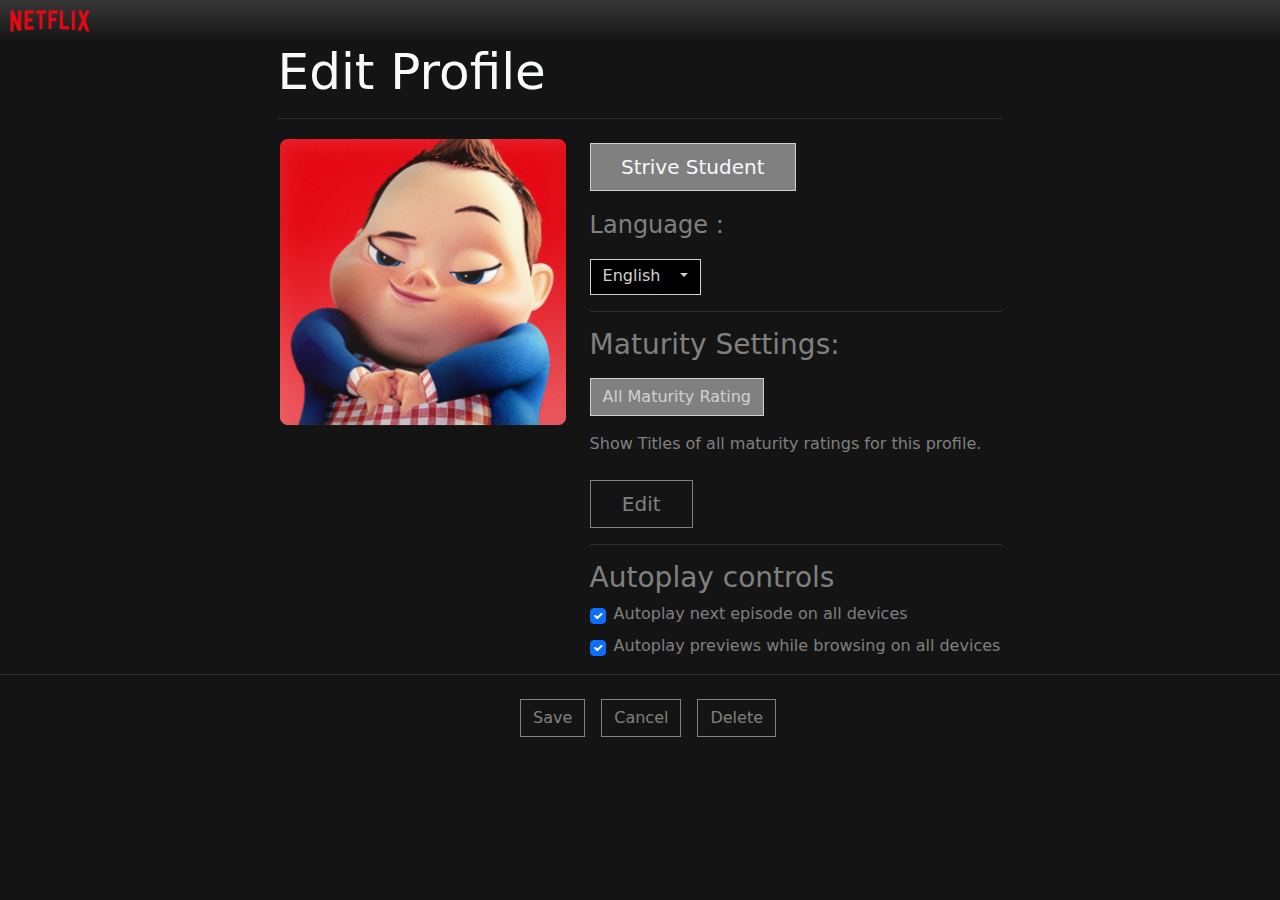
==== profile.html @ e1fff41f "first commit" ====
<!DOCTYPE html>
<html lang="en">
<head>
    <meta charset="UTF-8">
    <meta name="viewport" content="width=device-width, initial-scale=1.0">
    <link rel="stylesheet" href="https://cdn.jsdelivr.net/npm/bootstrap-icons@1.5.0/font/bootstrap-icons.css">
    <link rel="stylesheet" href="./scss/style.css">
    <title>Edit Profile</title>
</head>
<body class= 'bg-secondary' >
    <header>
        <nav class="bg-gradient bg-primary bg-secondary">      
            <a class="navbar-brand" href="#">
              <img src="./Netflix-assets/Netflix-assets/assets/netflix_logo.png" >
            </a>
        </nav>
      </header>
      <main>
        <div class='container d-flex justify-content-center text-sm-center text-md-start'>   
            <form>
            <h1 class="text-light text-md-start fs-8">Edit Profile</h1>
            <hr class="text-tertiary fs-1">
            <div class='row '>   
                <div class="col-sm-12 col-md-5 ">
                    <img src="./Netflix-assets/Netflix-assets/assets/avatar.png" class="img-fluid w-sm-100 w-md-75 w-lg-50">
                </div>
                <div class="col-sm-12 col-md-7 ">
                    <button type="button" class="btn btn-outline-primary rounded-0 mt-2 mb-3 bg-tertiary text-light btn-lg w-50">Strive Student</button>
                    <p class='text-tertiary fs-2'>Language : </p>
                    <button type="button" class="btn btn-outline-primary rounded-0 bg-black   mt-3 pt-1 d-flex align-items-center">English
                        <div class=" text-primary nav-item dropdown ">
                          <a class="nav-link dropdown-toggle ms-3" href="#" role="button" data-bs-toggle="dropdown" aria-expanded="false"> 
                          </a>
                      </div>
                    </button>
                    <hr class='text-tertiary fs-1'>
                    <h3 class="text-tertiary">Maturity Settings:</h3>
                    <button type="button" class="btn btn-outline-primary bg-tertiary mb-3 rounded-0 mt-2 ">All Maturity Rating</button>
                    <p class="text-tertiary">Show Titles of all maturity ratings for this profile.</p>
                    <button type="button" class="btn btn-outline-tertiary rounded-0 mt-2 text-tertiary btn-lg w-25  ">Edit</button>
                    <hr class='text-tertiary fs-1'>
                    <h3 class="text-tertiary "> Autoplay controls</h3>
                    <div>
                        <div class='d-flex align-items-center'>
                            <input class="form-check-input text-tertiary " type="checkbox" id="check1" name="option1" value="something" checked>
                            <label class="form-check-label text-tertiary ms-2" for="check1">Autoplay next episode on all devices</label>
                        </div>
                        <div class='d-flex align-items-center mt-2'>
                            <input class="form-check-input text-tertiary" type="checkbox" id="check2" name="option2" value="something" checked>
                            <label class="form-check-label text-tertiary  ms-2" for="check2">Autoplay previews while browsing  on all devices</label>
                        </div>
                    </div>
                </div>
            </div>
        </form>
        </div>
        <hr class="text-tertiary fs-1">
      </main>
      <footer class="mt-4">
        <div class="d-flex justify-content-center mb-5">
            <button type="button" class="btn btn-outline-tertiary rounded-0 ms-3">Save</button>
            <button type="button" class="btn btn-outline-tertiary rounded-0 ms-3">Cancel</button>
            <button type="button" class="btn btn-outline-tertiary rounded-0 ms-3">Delete</button>
        </div>
      </footer>
<script src="https://cdn.jsdelivr.net/npm/bootstrap@5.3.3/dist/js/bootstrap.bundle.min.js" integrity="sha384-YvpcrYf0tY3lHB60NNkmXc5s9fDVZLESaAA55NDzOxhy9GkcIdslK1eN7N6jIeHz" crossorigin="anonymous"></script>
</body>
</html>
---- scss/style.css ----
@charset "UTF-8";
nav .navbar-brand img {
  width: 100px;
}
nav div img {
  width: 25px;
}

footer {
  margin-top: 10%;
}

/*!
 * Bootstrap  v5.3.3 (https://getbootstrap.com/)
 * Copyright 2011-2024 The Bootstrap Authors
 * Licensed under MIT (https://github.com/twbs/bootstrap/blob/main/LICENSE)
 */
:root,
[data-bs-theme=light] {
  --bs-blue: #0d6efd;
  --bs-indigo: #6610f2;
  --bs-purple: #6f42c1;
  --bs-pink: #d63384;
  --bs-red: #dc3545;
  --bs-orange: #fd7e14;
  --bs-yellow: #ffc107;
  --bs-green: #198754;
  --bs-teal: #20c997;
  --bs-cyan: #0dcaf0;
  --bs-black: #000;
  --bs-white: #fff;
  --bs-gray: #6c757d;
  --bs-gray-dark: #343a40;
  --bs-gray-100: #f8f9fa;
  --bs-gray-200: #e9ecef;
  --bs-gray-300: #dee2e6;
  --bs-gray-400: #ced4da;
  --bs-gray-500: #adb5bd;
  --bs-gray-600: #6c757d;
  --bs-gray-700: #495057;
  --bs-gray-800: #343a40;
  --bs-gray-900: #212529;
  --bs-primary: #D0D0D0;
  --bs-secondary: #141414;
  --bs-success: #198754;
  --bs-info: #D90914;
  --bs-warning: #ffc107;
  --bs-danger: #dc3545;
  --bs-light: #f8f9fa;
  --bs-dark: #212529;
  --bs-tertiary: #808080;
  --bs-primary-rgb: 208, 208, 208;
  --bs-secondary-rgb: 20, 20, 20;
  --bs-success-rgb: 25, 135, 84;
  --bs-info-rgb: 217, 9, 20;
  --bs-warning-rgb: 255, 193, 7;
  --bs-danger-rgb: 220, 53, 69;
  --bs-light-rgb: 248, 249, 250;
  --bs-dark-rgb: 33, 37, 41;
  --bs-tertiary-rgb: 128, 128, 128;
  --bs-primary-text-emphasis: #052c65;
  --bs-secondary-text-emphasis: #2b2f32;
  --bs-success-text-emphasis: #0a3622;
  --bs-info-text-emphasis: #055160;
  --bs-warning-text-emphasis: #664d03;
  --bs-danger-text-emphasis: #58151c;
  --bs-light-text-emphasis: #495057;
  --bs-dark-text-emphasis: #495057;
  --bs-primary-bg-subtle: #cfe2ff;
  --bs-secondary-bg-subtle: #e2e3e5;
  --bs-success-bg-subtle: #d1e7dd;
  --bs-info-bg-subtle: #cff4fc;
  --bs-warning-bg-subtle: #fff3cd;
  --bs-danger-bg-subtle: #f8d7da;
  --bs-light-bg-subtle: #fcfcfd;
  --bs-dark-bg-subtle: #ced4da;
  --bs-primary-border-subtle: #9ec5fe;
  --bs-secondary-border-subtle: #c4c8cb;
  --bs-success-border-subtle: #a3cfbb;
  --bs-info-border-subtle: #9eeaf9;
  --bs-warning-border-subtle: #ffe69c;
  --bs-danger-border-subtle: #f1aeb5;
  --bs-light-border-subtle: #e9ecef;
  --bs-dark-border-subtle: #adb5bd;
  --bs-white-rgb: 255, 255, 255;
  --bs-black-rgb: 0, 0, 0;
  --bs-font-sans-serif: system-ui, -apple-system, "Segoe UI", Roboto, "Helvetica Neue", "Noto Sans", "Liberation Sans", Arial, sans-serif, "Apple Color Emoji", "Segoe UI Emoji", "Segoe UI Symbol", "Noto Color Emoji";
  --bs-font-monospace: SFMono-Regular, Menlo, Monaco, Consolas, "Liberation Mono", "Courier New", monospace;
  --bs-gradient: linear-gradient(180deg, rgba(255, 255, 255, 0.15), rgba(255, 255, 255, 0));
  --bs-body-font-family: var(--bs-font-sans-serif);
  --bs-body-font-size: 1rem;
  --bs-body-font-weight: 400;
  --bs-body-line-height: 1.5;
  --bs-body-color: #212529;
  --bs-body-color-rgb: 33, 37, 41;
  --bs-body-bg: #fff;
  --bs-body-bg-rgb: 255, 255, 255;
  --bs-emphasis-color: #000;
  --bs-emphasis-color-rgb: 0, 0, 0;
  --bs-secondary-color: rgba(33, 37, 41, 0.75);
  --bs-secondary-color-rgb: 33, 37, 41;
  --bs-secondary-bg: #e9ecef;
  --bs-secondary-bg-rgb: 233, 236, 239;
  --bs-tertiary-color: rgba(33, 37, 41, 0.5);
  --bs-tertiary-color-rgb: 33, 37, 41;
  --bs-tertiary-bg: #f8f9fa;
  --bs-tertiary-bg-rgb: 248, 249, 250;
  --bs-heading-color: inherit;
  --bs-link-color: #0d6efd;
  --bs-link-color-rgb: 13, 110, 253;
  --bs-link-decoration: underline;
  --bs-link-hover-color: #0a58ca;
  --bs-link-hover-color-rgb: 10, 88, 202;
  --bs-code-color: #d63384;
  --bs-highlight-color: #212529;
  --bs-highlight-bg: #fff3cd;
  --bs-border-width: 1px;
  --bs-border-style: solid;
  --bs-border-color: #dee2e6;
  --bs-border-color-translucent: rgba(0, 0, 0, 0.175);
  --bs-border-radius: 0.375rem;
  --bs-border-radius-sm: 0.25rem;
  --bs-border-radius-lg: 0.5rem;
  --bs-border-radius-xl: 1rem;
  --bs-border-radius-xxl: 2rem;
  --bs-border-radius-2xl: var(--bs-border-radius-xxl);
  --bs-border-radius-pill: 50rem;
  --bs-box-shadow: 0 0.5rem 1rem rgba(0, 0, 0, 0.15);
  --bs-box-shadow-sm: 0 0.125rem 0.25rem rgba(0, 0, 0, 0.075);
  --bs-box-shadow-lg: 0 1rem 3rem rgba(0, 0, 0, 0.175);
  --bs-box-shadow-inset: inset 0 1px 2px rgba(0, 0, 0, 0.075);
  --bs-focus-ring-width: 0.25rem;
  --bs-focus-ring-opacity: 0.25;
  --bs-focus-ring-color: rgba(13, 110, 253, 0.25);
  --bs-form-valid-color: #198754;
  --bs-form-valid-border-color: #198754;
  --bs-form-invalid-color: #dc3545;
  --bs-form-invalid-border-color: #dc3545;
}

[data-bs-theme=dark] {
  color-scheme: dark;
  --bs-body-color: #dee2e6;
  --bs-body-color-rgb: 222, 226, 230;
  --bs-body-bg: #212529;
  --bs-body-bg-rgb: 33, 37, 41;
  --bs-emphasis-color: #fff;
  --bs-emphasis-color-rgb: 255, 255, 255;
  --bs-secondary-color: rgba(222, 226, 230, 0.75);
  --bs-secondary-color-rgb: 222, 226, 230;
  --bs-secondary-bg: #343a40;
  --bs-secondary-bg-rgb: 52, 58, 64;
  --bs-tertiary-color: rgba(222, 226, 230, 0.5);
  --bs-tertiary-color-rgb: 222, 226, 230;
  --bs-tertiary-bg: #2b3035;
  --bs-tertiary-bg-rgb: 43, 48, 53;
  --bs-primary-text-emphasis: #6ea8fe;
  --bs-secondary-text-emphasis: #a7acb1;
  --bs-success-text-emphasis: #75b798;
  --bs-info-text-emphasis: #6edff6;
  --bs-warning-text-emphasis: #ffda6a;
  --bs-danger-text-emphasis: #ea868f;
  --bs-light-text-emphasis: #f8f9fa;
  --bs-dark-text-emphasis: #dee2e6;
  --bs-primary-bg-subtle: #031633;
  --bs-secondary-bg-subtle: #161719;
  --bs-success-bg-subtle: #051b11;
  --bs-info-bg-subtle: #032830;
  --bs-warning-bg-subtle: #332701;
  --bs-danger-bg-subtle: #2c0b0e;
  --bs-light-bg-subtle: #343a40;
  --bs-dark-bg-subtle: #1a1d20;
  --bs-primary-border-subtle: #084298;
  --bs-secondary-border-subtle: #41464b;
  --bs-success-border-subtle: #0f5132;
  --bs-info-border-subtle: #087990;
  --bs-warning-border-subtle: #997404;
  --bs-danger-border-subtle: #842029;
  --bs-light-border-subtle: #495057;
  --bs-dark-border-subtle: #343a40;
  --bs-heading-color: inherit;
  --bs-link-color: #6ea8fe;
  --bs-link-hover-color: #8bb9fe;
  --bs-link-color-rgb: 110, 168, 254;
  --bs-link-hover-color-rgb: 139, 185, 254;
  --bs-code-color: #e685b5;
  --bs-highlight-color: #dee2e6;
  --bs-highlight-bg: #664d03;
  --bs-border-color: #495057;
  --bs-border-color-translucent: rgba(255, 255, 255, 0.15);
  --bs-form-valid-color: #75b798;
  --bs-form-valid-border-color: #75b798;
  --bs-form-invalid-color: #ea868f;
  --bs-form-invalid-border-color: #ea868f;
}

*,
*::before,
*::after {
  box-sizing: border-box;
}

@media (prefers-reduced-motion: no-preference) {
  :root {
    scroll-behavior: smooth;
  }
}

body {
  margin: 0;
  font-family: var(--bs-body-font-family);
  font-size: var(--bs-body-font-size);
  font-weight: var(--bs-body-font-weight);
  line-height: var(--bs-body-line-height);
  color: var(--bs-body-color);
  text-align: var(--bs-body-text-align);
  background-color: var(--bs-body-bg);
  -webkit-text-size-adjust: 100%;
  -webkit-tap-highlight-color: rgba(0, 0, 0, 0);
}

hr {
  margin: 1rem 0;
  color: inherit;
  border: 0;
  border-top: var(--bs-border-width) solid;
  opacity: 0.25;
}

h6, .h6, h5, .h5, h4, .h4, h3, .h3, h2, .h2, h1, .h1 {
  margin-top: 0;
  margin-bottom: 0.5rem;
  font-weight: 500;
  line-height: 1.2;
  color: var(--bs-heading-color);
}

h1, .h1 {
  font-size: calc(1.375rem + 1.5vw);
}
@media (min-width: 1200px) {
  h1, .h1 {
    font-size: 2.5rem;
  }
}

h2, .h2 {
  font-size: calc(1.325rem + 0.9vw);
}
@media (min-width: 1200px) {
  h2, .h2 {
    font-size: 2rem;
  }
}

h3, .h3 {
  font-size: calc(1.3rem + 0.6vw);
}
@media (min-width: 1200px) {
  h3, .h3 {
    font-size: 1.75rem;
  }
}

h4, .h4 {
  font-size: calc(1.275rem + 0.3vw);
}
@media (min-width: 1200px) {
  h4, .h4 {
    font-size: 1.5rem;
  }
}

h5, .h5 {
  font-size: 1.25rem;
}

h6, .h6 {
  font-size: 1rem;
}

p {
  margin-top: 0;
  margin-bottom: 1rem;
}

abbr[title] {
  -webkit-text-decoration: underline dotted;
          text-decoration: underline dotted;
  cursor: help;
  -webkit-text-decoration-skip-ink: none;
          text-decoration-skip-ink: none;
}

address {
  margin-bottom: 1rem;
  font-style: normal;
  line-height: inherit;
}

ol,
ul {
  padding-left: 2rem;
}

ol,
ul,
dl {
  margin-top: 0;
  margin-bottom: 1rem;
}

ol ol,
ul ul,
ol ul,
ul ol {
  margin-bottom: 0;
}

dt {
  font-weight: 700;
}

dd {
  margin-bottom: 0.5rem;
  margin-left: 0;
}

blockquote {
  margin: 0 0 1rem;
}

b,
strong {
  font-weight: bolder;
}

small, .small {
  font-size: 0.875em;
}

mark, .mark {
  padding: 0.1875em;
  color: var(--bs-highlight-color);
  background-color: var(--bs-highlight-bg);
}

sub,
sup {
  position: relative;
  font-size: 0.75em;
  line-height: 0;
  vertical-align: baseline;
}

sub {
  bottom: -0.25em;
}

sup {
  top: -0.5em;
}

a {
  color: rgba(var(--bs-link-color-rgb), var(--bs-link-opacity, 1));
  text-decoration: underline;
}
a:hover {
  --bs-link-color-rgb: var(--bs-link-hover-color-rgb);
}

a:not([href]):not([class]), a:not([href]):not([class]):hover {
  color: inherit;
  text-decoration: none;
}

pre,
code,
kbd,
samp {
  font-family: var(--bs-font-monospace);
  font-size: 1em;
}

pre {
  display: block;
  margin-top: 0;
  margin-bottom: 1rem;
  overflow: auto;
  font-size: 0.875em;
}
pre code {
  font-size: inherit;
  color: inherit;
  word-break: normal;
}

code {
  font-size: 0.875em;
  color: var(--bs-code-color);
  word-wrap: break-word;
}
a > code {
  color: inherit;
}

kbd {
  padding: 0.1875rem 0.375rem;
  font-size: 0.875em;
  color: var(--bs-body-bg);
  background-color: var(--bs-body-color);
  border-radius: 0.25rem;
}
kbd kbd {
  padding: 0;
  font-size: 1em;
}

figure {
  margin: 0 0 1rem;
}

img,
svg {
  vertical-align: middle;
}

table {
  caption-side: bottom;
  border-collapse: collapse;
}

caption {
  padding-top: 0.5rem;
  padding-bottom: 0.5rem;
  color: var(--bs-secondary-color);
  text-align: left;
}

th {
  text-align: inherit;
  text-align: -webkit-match-parent;
}

thead,
tbody,
tfoot,
tr,
td,
th {
  border-color: inherit;
  border-style: solid;
  border-width: 0;
}

label {
  display: inline-block;
}

button {
  border-radius: 0;
}

button:focus:not(:focus-visible) {
  outline: 0;
}

input,
button,
select,
optgroup,
textarea {
  margin: 0;
  font-family: inherit;
  font-size: inherit;
  line-height: inherit;
}

button,
select {
  text-transform: none;
}

[role=button] {
  cursor: pointer;
}

select {
  word-wrap: normal;
}
select:disabled {
  opacity: 1;
}

[list]:not([type=date]):not([type=datetime-local]):not([type=month]):not([type=week]):not([type=time])::-webkit-calendar-picker-indicator {
  display: none !important;
}

button,
[type=button],
[type=reset],
[type=submit] {
  -webkit-appearance: button;
}
button:not(:disabled),
[type=button]:not(:disabled),
[type=reset]:not(:disabled),
[type=submit]:not(:disabled) {
  cursor: pointer;
}

::-moz-focus-inner {
  padding: 0;
  border-style: none;
}

textarea {
  resize: vertical;
}

fieldset {
  min-width: 0;
  padding: 0;
  margin: 0;
  border: 0;
}

legend {
  float: left;
  width: 100%;
  padding: 0;
  margin-bottom: 0.5rem;
  font-size: calc(1.275rem + 0.3vw);
  line-height: inherit;
}
@media (min-width: 1200px) {
  legend {
    font-size: 1.5rem;
  }
}
legend + * {
  clear: left;
}

::-webkit-datetime-edit-fields-wrapper,
::-webkit-datetime-edit-text,
::-webkit-datetime-edit-minute,
::-webkit-datetime-edit-hour-field,
::-webkit-datetime-edit-day-field,
::-webkit-datetime-edit-month-field,
::-webkit-datetime-edit-year-field {
  padding: 0;
}

::-webkit-inner-spin-button {
  height: auto;
}

[type=search] {
  -webkit-appearance: textfield;
  outline-offset: -2px;
}

/* rtl:raw:
[type="tel"],
[type="url"],
[type="email"],
[type="number"] {
  direction: ltr;
}
*/
::-webkit-search-decoration {
  -webkit-appearance: none;
}

::-webkit-color-swatch-wrapper {
  padding: 0;
}

::file-selector-button {
  font: inherit;
  -webkit-appearance: button;
}

output {
  display: inline-block;
}

iframe {
  border: 0;
}

summary {
  display: list-item;
  cursor: pointer;
}

progress {
  vertical-align: baseline;
}

[hidden] {
  display: none !important;
}

.lead {
  font-size: 1.25rem;
  font-weight: 300;
}

.display-1 {
  font-size: calc(1.625rem + 4.5vw);
  font-weight: 300;
  line-height: 1.2;
}
@media (min-width: 1200px) {
  .display-1 {
    font-size: 5rem;
  }
}

.display-2 {
  font-size: calc(1.575rem + 3.9vw);
  font-weight: 300;
  line-height: 1.2;
}
@media (min-width: 1200px) {
  .display-2 {
    font-size: 4.5rem;
  }
}

.display-3 {
  font-size: calc(1.525rem + 3.3vw);
  font-weight: 300;
  line-height: 1.2;
}
@media (min-width: 1200px) {
  .display-3 {
    font-size: 4rem;
  }
}

.display-4 {
  font-size: calc(1.475rem + 2.7vw);
  font-weight: 300;
  line-height: 1.2;
}
@media (min-width: 1200px) {
  .display-4 {
    font-size: 3.5rem;
  }
}

.display-5 {
  font-size: calc(1.425rem + 2.1vw);
  font-weight: 300;
  line-height: 1.2;
}
@media (min-width: 1200px) {
  .display-5 {
    font-size: 3rem;
  }
}

.display-6 {
  font-size: calc(1.375rem + 1.5vw);
  font-weight: 300;
  line-height: 1.2;
}
@media (min-width: 1200px) {
  .display-6 {
    font-size: 2.5rem;
  }
}

.list-unstyled {
  padding-left: 0;
  list-style: none;
}

.list-inline {
  padding-left: 0;
  list-style: none;
}

.list-inline-item {
  display: inline-block;
}
.list-inline-item:not(:last-child) {
  margin-right: 0.5rem;
}

.initialism {
  font-size: 0.875em;
  text-transform: uppercase;
}

.blockquote {
  margin-bottom: 1rem;
  font-size: 1.25rem;
}
.blockquote > :last-child {
  margin-bottom: 0;
}

.blockquote-footer {
  margin-top: -1rem;
  margin-bottom: 1rem;
  font-size: 0.875em;
  color: #6c757d;
}
.blockquote-footer::before {
  content: "— ";
}

.img-fluid {
  max-width: 100%;
  height: auto;
}

.img-thumbnail {
  padding: 0.25rem;
  background-color: var(--bs-body-bg);
  border: var(--bs-border-width) solid var(--bs-border-color);
  border-radius: var(--bs-border-radius);
  max-width: 100%;
  height: auto;
}

.figure {
  display: inline-block;
}

.figure-img {
  margin-bottom: 0.5rem;
  line-height: 1;
}

.figure-caption {
  font-size: 0.875em;
  color: var(--bs-secondary-color);
}

.container,
.container-fluid,
.container-xxl,
.container-xl,
.container-lg,
.container-md,
.container-sm {
  --bs-gutter-x: 1.5rem;
  --bs-gutter-y: 0;
  width: 100%;
  padding-right: calc(var(--bs-gutter-x) * 0.5);
  padding-left: calc(var(--bs-gutter-x) * 0.5);
  margin-right: auto;
  margin-left: auto;
}

@media (min-width: 576px) {
  .container-sm, .container {
    max-width: 540px;
  }
}
@media (min-width: 768px) {
  .container-md, .container-sm, .container {
    max-width: 720px;
  }
}
@media (min-width: 992px) {
  .container-lg, .container-md, .container-sm, .container {
    max-width: 960px;
  }
}
@media (min-width: 1200px) {
  .container-xl, .container-lg, .container-md, .container-sm, .container {
    max-width: 1140px;
  }
}
@media (min-width: 1400px) {
  .container-xxl, .container-xl, .container-lg, .container-md, .container-sm, .container {
    max-width: 1320px;
  }
}
:root {
  --bs-breakpoint-xs: 0;
  --bs-breakpoint-sm: 576px;
  --bs-breakpoint-md: 768px;
  --bs-breakpoint-lg: 992px;
  --bs-breakpoint-xl: 1200px;
  --bs-breakpoint-xxl: 1400px;
}

.row {
  --bs-gutter-x: 1.5rem;
  --bs-gutter-y: 0;
  display: flex;
  flex-wrap: wrap;
  margin-top: calc(-1 * var(--bs-gutter-y));
  margin-right: calc(-0.5 * var(--bs-gutter-x));
  margin-left: calc(-0.5 * var(--bs-gutter-x));
}
.row > * {
  flex-shrink: 0;
  width: 100%;
  max-width: 100%;
  padding-right: calc(var(--bs-gutter-x) * 0.5);
  padding-left: calc(var(--bs-gutter-x) * 0.5);
  margin-top: var(--bs-gutter-y);
}

.col {
  flex: 1 0 0%;
}

.row-cols-auto > * {
  flex: 0 0 auto;
  width: auto;
}

.row-cols-1 > * {
  flex: 0 0 auto;
  width: 100%;
}

.row-cols-2 > * {
  flex: 0 0 auto;
  width: 50%;
}

.row-cols-3 > * {
  flex: 0 0 auto;
  width: 33.33333333%;
}

.row-cols-4 > * {
  flex: 0 0 auto;
  width: 25%;
}

.row-cols-5 > * {
  flex: 0 0 auto;
  width: 20%;
}

.row-cols-6 > * {
  flex: 0 0 auto;
  width: 16.66666667%;
}

.col-auto {
  flex: 0 0 auto;
  width: auto;
}

.col-1 {
  flex: 0 0 auto;
  width: 8.33333333%;
}

.col-2 {
  flex: 0 0 auto;
  width: 16.66666667%;
}

.col-3 {
  flex: 0 0 auto;
  width: 25%;
}

.col-4 {
  flex: 0 0 auto;
  width: 33.33333333%;
}

.col-5 {
  flex: 0 0 auto;
  width: 41.66666667%;
}

.col-6 {
  flex: 0 0 auto;
  width: 50%;
}

.col-7 {
  flex: 0 0 auto;
  width: 58.33333333%;
}

.col-8 {
  flex: 0 0 auto;
  width: 66.66666667%;
}

.col-9 {
  flex: 0 0 auto;
  width: 75%;
}

.col-10 {
  flex: 0 0 auto;
  width: 83.33333333%;
}

.col-11 {
  flex: 0 0 auto;
  width: 91.66666667%;
}

.col-12 {
  flex: 0 0 auto;
  width: 100%;
}

.offset-1 {
  margin-left: 8.33333333%;
}

.offset-2 {
  margin-left: 16.66666667%;
}

.offset-3 {
  margin-left: 25%;
}

.offset-4 {
  margin-left: 33.33333333%;
}

.offset-5 {
  margin-left: 41.66666667%;
}

.offset-6 {
  margin-left: 50%;
}

.offset-7 {
  margin-left: 58.33333333%;
}

.offset-8 {
  margin-left: 66.66666667%;
}

.offset-9 {
  margin-left: 75%;
}

.offset-10 {
  margin-left: 83.33333333%;
}

.offset-11 {
  margin-left: 91.66666667%;
}

.g-0,
.gx-0 {
  --bs-gutter-x: 0;
}

.g-0,
.gy-0 {
  --bs-gutter-y: 0;
}

.g-1,
.gx-1 {
  --bs-gutter-x: 0.25rem;
}

.g-1,
.gy-1 {
  --bs-gutter-y: 0.25rem;
}

.g-2,
.gx-2 {
  --bs-gutter-x: 0.5rem;
}

.g-2,
.gy-2 {
  --bs-gutter-y: 0.5rem;
}

.g-3,
.gx-3 {
  --bs-gutter-x: 1rem;
}

.g-3,
.gy-3 {
  --bs-gutter-y: 1rem;
}

.g-4,
.gx-4 {
  --bs-gutter-x: 1.5rem;
}

.g-4,
.gy-4 {
  --bs-gutter-y: 1.5rem;
}

.g-5,
.gx-5 {
  --bs-gutter-x: 3rem;
}

.g-5,
.gy-5 {
  --bs-gutter-y: 3rem;
}

@media (min-width: 576px) {
  .col-sm {
    flex: 1 0 0%;
  }
  .row-cols-sm-auto > * {
    flex: 0 0 auto;
    width: auto;
  }
  .row-cols-sm-1 > * {
    flex: 0 0 auto;
    width: 100%;
  }
  .row-cols-sm-2 > * {
    flex: 0 0 auto;
    width: 50%;
  }
  .row-cols-sm-3 > * {
    flex: 0 0 auto;
    width: 33.33333333%;
  }
  .row-cols-sm-4 > * {
    flex: 0 0 auto;
    width: 25%;
  }
  .row-cols-sm-5 > * {
    flex: 0 0 auto;
    width: 20%;
  }
  .row-cols-sm-6 > * {
    flex: 0 0 auto;
    width: 16.66666667%;
  }
  .col-sm-auto {
    flex: 0 0 auto;
    width: auto;
  }
  .col-sm-1 {
    flex: 0 0 auto;
    width: 8.33333333%;
  }
  .col-sm-2 {
    flex: 0 0 auto;
    width: 16.66666667%;
  }
  .col-sm-3 {
    flex: 0 0 auto;
    width: 25%;
  }
  .col-sm-4 {
    flex: 0 0 auto;
    width: 33.33333333%;
  }
  .col-sm-5 {
    flex: 0 0 auto;
    width: 41.66666667%;
  }
  .col-sm-6 {
    flex: 0 0 auto;
    width: 50%;
  }
  .col-sm-7 {
    flex: 0 0 auto;
    width: 58.33333333%;
  }
  .col-sm-8 {
    flex: 0 0 auto;
    width: 66.66666667%;
  }
  .col-sm-9 {
    flex: 0 0 auto;
    width: 75%;
  }
  .col-sm-10 {
    flex: 0 0 auto;
    width: 83.33333333%;
  }
  .col-sm-11 {
    flex: 0 0 auto;
    width: 91.66666667%;
  }
  .col-sm-12 {
    flex: 0 0 auto;
    width: 100%;
  }
  .offset-sm-0 {
    margin-left: 0;
  }
  .offset-sm-1 {
    margin-left: 8.33333333%;
  }
  .offset-sm-2 {
    margin-left: 16.66666667%;
  }
  .offset-sm-3 {
    margin-left: 25%;
  }
  .offset-sm-4 {
    margin-left: 33.33333333%;
  }
  .offset-sm-5 {
    margin-left: 41.66666667%;
  }
  .offset-sm-6 {
    margin-left: 50%;
  }
  .offset-sm-7 {
    margin-left: 58.33333333%;
  }
  .offset-sm-8 {
    margin-left: 66.66666667%;
  }
  .offset-sm-9 {
    margin-left: 75%;
  }
  .offset-sm-10 {
    margin-left: 83.33333333%;
  }
  .offset-sm-11 {
    margin-left: 91.66666667%;
  }
  .g-sm-0,
  .gx-sm-0 {
    --bs-gutter-x: 0;
  }
  .g-sm-0,
  .gy-sm-0 {
    --bs-gutter-y: 0;
  }
  .g-sm-1,
  .gx-sm-1 {
    --bs-gutter-x: 0.25rem;
  }
  .g-sm-1,
  .gy-sm-1 {
    --bs-gutter-y: 0.25rem;
  }
  .g-sm-2,
  .gx-sm-2 {
    --bs-gutter-x: 0.5rem;
  }
  .g-sm-2,
  .gy-sm-2 {
    --bs-gutter-y: 0.5rem;
  }
  .g-sm-3,
  .gx-sm-3 {
    --bs-gutter-x: 1rem;
  }
  .g-sm-3,
  .gy-sm-3 {
    --bs-gutter-y: 1rem;
  }
  .g-sm-4,
  .gx-sm-4 {
    --bs-gutter-x: 1.5rem;
  }
  .g-sm-4,
  .gy-sm-4 {
    --bs-gutter-y: 1.5rem;
  }
  .g-sm-5,
  .gx-sm-5 {
    --bs-gutter-x: 3rem;
  }
  .g-sm-5,
  .gy-sm-5 {
    --bs-gutter-y: 3rem;
  }
}
@media (min-width: 768px) {
  .col-md {
    flex: 1 0 0%;
  }
  .row-cols-md-auto > * {
    flex: 0 0 auto;
    width: auto;
  }
  .row-cols-md-1 > * {
    flex: 0 0 auto;
    width: 100%;
  }
  .row-cols-md-2 > * {
    flex: 0 0 auto;
    width: 50%;
  }
  .row-cols-md-3 > * {
    flex: 0 0 auto;
    width: 33.33333333%;
  }
  .row-cols-md-4 > * {
    flex: 0 0 auto;
    width: 25%;
  }
  .row-cols-md-5 > * {
    flex: 0 0 auto;
    width: 20%;
  }
  .row-cols-md-6 > * {
    flex: 0 0 auto;
    width: 16.66666667%;
  }
  .col-md-auto {
    flex: 0 0 auto;
    width: auto;
  }
  .col-md-1 {
    flex: 0 0 auto;
    width: 8.33333333%;
  }
  .col-md-2 {
    flex: 0 0 auto;
    width: 16.66666667%;
  }
  .col-md-3 {
    flex: 0 0 auto;
    width: 25%;
  }
  .col-md-4 {
    flex: 0 0 auto;
    width: 33.33333333%;
  }
  .col-md-5 {
    flex: 0 0 auto;
    width: 41.66666667%;
  }
  .col-md-6 {
    flex: 0 0 auto;
    width: 50%;
  }
  .col-md-7 {
    flex: 0 0 auto;
    width: 58.33333333%;
  }
  .col-md-8 {
    flex: 0 0 auto;
    width: 66.66666667%;
  }
  .col-md-9 {
    flex: 0 0 auto;
    width: 75%;
  }
  .col-md-10 {
    flex: 0 0 auto;
    width: 83.33333333%;
  }
  .col-md-11 {
    flex: 0 0 auto;
    width: 91.66666667%;
  }
  .col-md-12 {
    flex: 0 0 auto;
    width: 100%;
  }
  .offset-md-0 {
    margin-left: 0;
  }
  .offset-md-1 {
    margin-left: 8.33333333%;
  }
  .offset-md-2 {
    margin-left: 16.66666667%;
  }
  .offset-md-3 {
    margin-left: 25%;
  }
  .offset-md-4 {
    margin-left: 33.33333333%;
  }
  .offset-md-5 {
    margin-left: 41.66666667%;
  }
  .offset-md-6 {
    margin-left: 50%;
  }
  .offset-md-7 {
    margin-left: 58.33333333%;
  }
  .offset-md-8 {
    margin-left: 66.66666667%;
  }
  .offset-md-9 {
    margin-left: 75%;
  }
  .offset-md-10 {
    margin-left: 83.33333333%;
  }
  .offset-md-11 {
    margin-left: 91.66666667%;
  }
  .g-md-0,
  .gx-md-0 {
    --bs-gutter-x: 0;
  }
  .g-md-0,
  .gy-md-0 {
    --bs-gutter-y: 0;
  }
  .g-md-1,
  .gx-md-1 {
    --bs-gutter-x: 0.25rem;
  }
  .g-md-1,
  .gy-md-1 {
    --bs-gutter-y: 0.25rem;
  }
  .g-md-2,
  .gx-md-2 {
    --bs-gutter-x: 0.5rem;
  }
  .g-md-2,
  .gy-md-2 {
    --bs-gutter-y: 0.5rem;
  }
  .g-md-3,
  .gx-md-3 {
    --bs-gutter-x: 1rem;
  }
  .g-md-3,
  .gy-md-3 {
    --bs-gutter-y: 1rem;
  }
  .g-md-4,
  .gx-md-4 {
    --bs-gutter-x: 1.5rem;
  }
  .g-md-4,
  .gy-md-4 {
    --bs-gutter-y: 1.5rem;
  }
  .g-md-5,
  .gx-md-5 {
    --bs-gutter-x: 3rem;
  }
  .g-md-5,
  .gy-md-5 {
    --bs-gutter-y: 3rem;
  }
}
@media (min-width: 992px) {
  .col-lg {
    flex: 1 0 0%;
  }
  .row-cols-lg-auto > * {
    flex: 0 0 auto;
    width: auto;
  }
  .row-cols-lg-1 > * {
    flex: 0 0 auto;
    width: 100%;
  }
  .row-cols-lg-2 > * {
    flex: 0 0 auto;
    width: 50%;
  }
  .row-cols-lg-3 > * {
    flex: 0 0 auto;
    width: 33.33333333%;
  }
  .row-cols-lg-4 > * {
    flex: 0 0 auto;
    width: 25%;
  }
  .row-cols-lg-5 > * {
    flex: 0 0 auto;
    width: 20%;
  }
  .row-cols-lg-6 > * {
    flex: 0 0 auto;
    width: 16.66666667%;
  }
  .col-lg-auto {
    flex: 0 0 auto;
    width: auto;
  }
  .col-lg-1 {
    flex: 0 0 auto;
    width: 8.33333333%;
  }
  .col-lg-2 {
    flex: 0 0 auto;
    width: 16.66666667%;
  }
  .col-lg-3 {
    flex: 0 0 auto;
    width: 25%;
  }
  .col-lg-4 {
    flex: 0 0 auto;
    width: 33.33333333%;
  }
  .col-lg-5 {
    flex: 0 0 auto;
    width: 41.66666667%;
  }
  .col-lg-6 {
    flex: 0 0 auto;
    width: 50%;
  }
  .col-lg-7 {
    flex: 0 0 auto;
    width: 58.33333333%;
  }
  .col-lg-8 {
    flex: 0 0 auto;
    width: 66.66666667%;
  }
  .col-lg-9 {
    flex: 0 0 auto;
    width: 75%;
  }
  .col-lg-10 {
    flex: 0 0 auto;
    width: 83.33333333%;
  }
  .col-lg-11 {
    flex: 0 0 auto;
    width: 91.66666667%;
  }
  .col-lg-12 {
    flex: 0 0 auto;
    width: 100%;
  }
  .offset-lg-0 {
    margin-left: 0;
  }
  .offset-lg-1 {
    margin-left: 8.33333333%;
  }
  .offset-lg-2 {
    margin-left: 16.66666667%;
  }
  .offset-lg-3 {
    margin-left: 25%;
  }
  .offset-lg-4 {
    margin-left: 33.33333333%;
  }
  .offset-lg-5 {
    margin-left: 41.66666667%;
  }
  .offset-lg-6 {
    margin-left: 50%;
  }
  .offset-lg-7 {
    margin-left: 58.33333333%;
  }
  .offset-lg-8 {
    margin-left: 66.66666667%;
  }
  .offset-lg-9 {
    margin-left: 75%;
  }
  .offset-lg-10 {
    margin-left: 83.33333333%;
  }
  .offset-lg-11 {
    margin-left: 91.66666667%;
  }
  .g-lg-0,
  .gx-lg-0 {
    --bs-gutter-x: 0;
  }
  .g-lg-0,
  .gy-lg-0 {
    --bs-gutter-y: 0;
  }
  .g-lg-1,
  .gx-lg-1 {
    --bs-gutter-x: 0.25rem;
  }
  .g-lg-1,
  .gy-lg-1 {
    --bs-gutter-y: 0.25rem;
  }
  .g-lg-2,
  .gx-lg-2 {
    --bs-gutter-x: 0.5rem;
  }
  .g-lg-2,
  .gy-lg-2 {
    --bs-gutter-y: 0.5rem;
  }
  .g-lg-3,
  .gx-lg-3 {
    --bs-gutter-x: 1rem;
  }
  .g-lg-3,
  .gy-lg-3 {
    --bs-gutter-y: 1rem;
  }
  .g-lg-4,
  .gx-lg-4 {
    --bs-gutter-x: 1.5rem;
  }
  .g-lg-4,
  .gy-lg-4 {
    --bs-gutter-y: 1.5rem;
  }
  .g-lg-5,
  .gx-lg-5 {
    --bs-gutter-x: 3rem;
  }
  .g-lg-5,
  .gy-lg-5 {
    --bs-gutter-y: 3rem;
  }
}
@media (min-width: 1200px) {
  .col-xl {
    flex: 1 0 0%;
  }
  .row-cols-xl-auto > * {
    flex: 0 0 auto;
    width: auto;
  }
  .row-cols-xl-1 > * {
    flex: 0 0 auto;
    width: 100%;
  }
  .row-cols-xl-2 > * {
    flex: 0 0 auto;
    width: 50%;
  }
  .row-cols-xl-3 > * {
    flex: 0 0 auto;
    width: 33.33333333%;
  }
  .row-cols-xl-4 > * {
    flex: 0 0 auto;
    width: 25%;
  }
  .row-cols-xl-5 > * {
    flex: 0 0 auto;
    width: 20%;
  }
  .row-cols-xl-6 > * {
    flex: 0 0 auto;
    width: 16.66666667%;
  }
  .col-xl-auto {
    flex: 0 0 auto;
    width: auto;
  }
  .col-xl-1 {
    flex: 0 0 auto;
    width: 8.33333333%;
  }
  .col-xl-2 {
    flex: 0 0 auto;
    width: 16.66666667%;
  }
  .col-xl-3 {
    flex: 0 0 auto;
    width: 25%;
  }
  .col-xl-4 {
    flex: 0 0 auto;
    width: 33.33333333%;
  }
  .col-xl-5 {
    flex: 0 0 auto;
    width: 41.66666667%;
  }
  .col-xl-6 {
    flex: 0 0 auto;
    width: 50%;
  }
  .col-xl-7 {
    flex: 0 0 auto;
    width: 58.33333333%;
  }
  .col-xl-8 {
    flex: 0 0 auto;
    width: 66.66666667%;
  }
  .col-xl-9 {
    flex: 0 0 auto;
    width: 75%;
  }
  .col-xl-10 {
    flex: 0 0 auto;
    width: 83.33333333%;
  }
  .col-xl-11 {
    flex: 0 0 auto;
    width: 91.66666667%;
  }
  .col-xl-12 {
    flex: 0 0 auto;
    width: 100%;
  }
  .offset-xl-0 {
    margin-left: 0;
  }
  .offset-xl-1 {
    margin-left: 8.33333333%;
  }
  .offset-xl-2 {
    margin-left: 16.66666667%;
  }
  .offset-xl-3 {
    margin-left: 25%;
  }
  .offset-xl-4 {
    margin-left: 33.33333333%;
  }
  .offset-xl-5 {
    margin-left: 41.66666667%;
  }
  .offset-xl-6 {
    margin-left: 50%;
  }
  .offset-xl-7 {
    margin-left: 58.33333333%;
  }
  .offset-xl-8 {
    margin-left: 66.66666667%;
  }
  .offset-xl-9 {
    margin-left: 75%;
  }
  .offset-xl-10 {
    margin-left: 83.33333333%;
  }
  .offset-xl-11 {
    margin-left: 91.66666667%;
  }
  .g-xl-0,
  .gx-xl-0 {
    --bs-gutter-x: 0;
  }
  .g-xl-0,
  .gy-xl-0 {
    --bs-gutter-y: 0;
  }
  .g-xl-1,
  .gx-xl-1 {
    --bs-gutter-x: 0.25rem;
  }
  .g-xl-1,
  .gy-xl-1 {
    --bs-gutter-y: 0.25rem;
  }
  .g-xl-2,
  .gx-xl-2 {
    --bs-gutter-x: 0.5rem;
  }
  .g-xl-2,
  .gy-xl-2 {
    --bs-gutter-y: 0.5rem;
  }
  .g-xl-3,
  .gx-xl-3 {
    --bs-gutter-x: 1rem;
  }
  .g-xl-3,
  .gy-xl-3 {
    --bs-gutter-y: 1rem;
  }
  .g-xl-4,
  .gx-xl-4 {
    --bs-gutter-x: 1.5rem;
  }
  .g-xl-4,
  .gy-xl-4 {
    --bs-gutter-y: 1.5rem;
  }
  .g-xl-5,
  .gx-xl-5 {
    --bs-gutter-x: 3rem;
  }
  .g-xl-5,
  .gy-xl-5 {
    --bs-gutter-y: 3rem;
  }
}
@media (min-width: 1400px) {
  .col-xxl {
    flex: 1 0 0%;
  }
  .row-cols-xxl-auto > * {
    flex: 0 0 auto;
    width: auto;
  }
  .row-cols-xxl-1 > * {
    flex: 0 0 auto;
    width: 100%;
  }
  .row-cols-xxl-2 > * {
    flex: 0 0 auto;
    width: 50%;
  }
  .row-cols-xxl-3 > * {
    flex: 0 0 auto;
    width: 33.33333333%;
  }
  .row-cols-xxl-4 > * {
    flex: 0 0 auto;
    width: 25%;
  }
  .row-cols-xxl-5 > * {
    flex: 0 0 auto;
    width: 20%;
  }
  .row-cols-xxl-6 > * {
    flex: 0 0 auto;
    width: 16.66666667%;
  }
  .col-xxl-auto {
    flex: 0 0 auto;
    width: auto;
  }
  .col-xxl-1 {
    flex: 0 0 auto;
    width: 8.33333333%;
  }
  .col-xxl-2 {
    flex: 0 0 auto;
    width: 16.66666667%;
  }
  .col-xxl-3 {
    flex: 0 0 auto;
    width: 25%;
  }
  .col-xxl-4 {
    flex: 0 0 auto;
    width: 33.33333333%;
  }
  .col-xxl-5 {
    flex: 0 0 auto;
    width: 41.66666667%;
  }
  .col-xxl-6 {
    flex: 0 0 auto;
    width: 50%;
  }
  .col-xxl-7 {
    flex: 0 0 auto;
    width: 58.33333333%;
  }
  .col-xxl-8 {
    flex: 0 0 auto;
    width: 66.66666667%;
  }
  .col-xxl-9 {
    flex: 0 0 auto;
    width: 75%;
  }
  .col-xxl-10 {
    flex: 0 0 auto;
    width: 83.33333333%;
  }
  .col-xxl-11 {
    flex: 0 0 auto;
    width: 91.66666667%;
  }
  .col-xxl-12 {
    flex: 0 0 auto;
    width: 100%;
  }
  .offset-xxl-0 {
    margin-left: 0;
  }
  .offset-xxl-1 {
    margin-left: 8.33333333%;
  }
  .offset-xxl-2 {
    margin-left: 16.66666667%;
  }
  .offset-xxl-3 {
    margin-left: 25%;
  }
  .offset-xxl-4 {
    margin-left: 33.33333333%;
  }
  .offset-xxl-5 {
    margin-left: 41.66666667%;
  }
  .offset-xxl-6 {
    margin-left: 50%;
  }
  .offset-xxl-7 {
    margin-left: 58.33333333%;
  }
  .offset-xxl-8 {
    margin-left: 66.66666667%;
  }
  .offset-xxl-9 {
    margin-left: 75%;
  }
  .offset-xxl-10 {
    margin-left: 83.33333333%;
  }
  .offset-xxl-11 {
    margin-left: 91.66666667%;
  }
  .g-xxl-0,
  .gx-xxl-0 {
    --bs-gutter-x: 0;
  }
  .g-xxl-0,
  .gy-xxl-0 {
    --bs-gutter-y: 0;
  }
  .g-xxl-1,
  .gx-xxl-1 {
    --bs-gutter-x: 0.25rem;
  }
  .g-xxl-1,
  .gy-xxl-1 {
    --bs-gutter-y: 0.25rem;
  }
  .g-xxl-2,
  .gx-xxl-2 {
    --bs-gutter-x: 0.5rem;
  }
  .g-xxl-2,
  .gy-xxl-2 {
    --bs-gutter-y: 0.5rem;
  }
  .g-xxl-3,
  .gx-xxl-3 {
    --bs-gutter-x: 1rem;
  }
  .g-xxl-3,
  .gy-xxl-3 {
    --bs-gutter-y: 1rem;
  }
  .g-xxl-4,
  .gx-xxl-4 {
    --bs-gutter-x: 1.5rem;
  }
  .g-xxl-4,
  .gy-xxl-4 {
    --bs-gutter-y: 1.5rem;
  }
  .g-xxl-5,
  .gx-xxl-5 {
    --bs-gutter-x: 3rem;
  }
  .g-xxl-5,
  .gy-xxl-5 {
    --bs-gutter-y: 3rem;
  }
}
.table {
  --bs-table-color-type: initial;
  --bs-table-bg-type: initial;
  --bs-table-color-state: initial;
  --bs-table-bg-state: initial;
  --bs-table-color: var(--bs-emphasis-color);
  --bs-table-bg: var(--bs-body-bg);
  --bs-table-border-color: var(--bs-border-color);
  --bs-table-accent-bg: transparent;
  --bs-table-striped-color: var(--bs-emphasis-color);
  --bs-table-striped-bg: rgba(var(--bs-emphasis-color-rgb), 0.05);
  --bs-table-active-color: var(--bs-emphasis-color);
  --bs-table-active-bg: rgba(var(--bs-emphasis-color-rgb), 0.1);
  --bs-table-hover-color: var(--bs-emphasis-color);
  --bs-table-hover-bg: rgba(var(--bs-emphasis-color-rgb), 0.075);
  width: 100%;
  margin-bottom: 1rem;
  vertical-align: top;
  border-color: var(--bs-table-border-color);
}
.table > :not(caption) > * > * {
  padding: 0.5rem 0.5rem;
  color: var(--bs-table-color-state, var(--bs-table-color-type, var(--bs-table-color)));
  background-color: var(--bs-table-bg);
  border-bottom-width: var(--bs-border-width);
  box-shadow: inset 0 0 0 9999px var(--bs-table-bg-state, var(--bs-table-bg-type, var(--bs-table-accent-bg)));
}
.table > tbody {
  vertical-align: inherit;
}
.table > thead {
  vertical-align: bottom;
}

.table-group-divider {
  border-top: calc(var(--bs-border-width) * 2) solid currentcolor;
}

.caption-top {
  caption-side: top;
}

.table-sm > :not(caption) > * > * {
  padding: 0.25rem 0.25rem;
}

.table-bordered > :not(caption) > * {
  border-width: var(--bs-border-width) 0;
}
.table-bordered > :not(caption) > * > * {
  border-width: 0 var(--bs-border-width);
}

.table-borderless > :not(caption) > * > * {
  border-bottom-width: 0;
}
.table-borderless > :not(:first-child) {
  border-top-width: 0;
}

.table-striped > tbody > tr:nth-of-type(odd) > * {
  --bs-table-color-type: var(--bs-table-striped-color);
  --bs-table-bg-type: var(--bs-table-striped-bg);
}

.table-striped-columns > :not(caption) > tr > :nth-child(even) {
  --bs-table-color-type: var(--bs-table-striped-color);
  --bs-table-bg-type: var(--bs-table-striped-bg);
}

.table-active {
  --bs-table-color-state: var(--bs-table-active-color);
  --bs-table-bg-state: var(--bs-table-active-bg);
}

.table-hover > tbody > tr:hover > * {
  --bs-table-color-state: var(--bs-table-hover-color);
  --bs-table-bg-state: var(--bs-table-hover-bg);
}

.table-primary {
  --bs-table-color: #000;
  --bs-table-bg: #cfe2ff;
  --bs-table-border-color: #a6b5cc;
  --bs-table-striped-bg: #c5d7f2;
  --bs-table-striped-color: #000;
  --bs-table-active-bg: #bacbe6;
  --bs-table-active-color: #000;
  --bs-table-hover-bg: #bfd1ec;
  --bs-table-hover-color: #000;
  color: var(--bs-table-color);
  border-color: var(--bs-table-border-color);
}

.table-secondary {
  --bs-table-color: #000;
  --bs-table-bg: #e2e3e5;
  --bs-table-border-color: #b5b6b7;
  --bs-table-striped-bg: #d7d8da;
  --bs-table-striped-color: #000;
  --bs-table-active-bg: #cbccce;
  --bs-table-active-color: #000;
  --bs-table-hover-bg: #d1d2d4;
  --bs-table-hover-color: #000;
  color: var(--bs-table-color);
  border-color: var(--bs-table-border-color);
}

.table-success {
  --bs-table-color: #000;
  --bs-table-bg: #d1e7dd;
  --bs-table-border-color: #a7b9b1;
  --bs-table-striped-bg: #c7dbd2;
  --bs-table-striped-color: #000;
  --bs-table-active-bg: #bcd0c7;
  --bs-table-active-color: #000;
  --bs-table-hover-bg: #c1d6cc;
  --bs-table-hover-color: #000;
  color: var(--bs-table-color);
  border-color: var(--bs-table-border-color);
}

.table-info {
  --bs-table-color: #000;
  --bs-table-bg: #cff4fc;
  --bs-table-border-color: #a6c3ca;
  --bs-table-striped-bg: #c5e8ef;
  --bs-table-striped-color: #000;
  --bs-table-active-bg: #badce3;
  --bs-table-active-color: #000;
  --bs-table-hover-bg: #bfe2e9;
  --bs-table-hover-color: #000;
  color: var(--bs-table-color);
  border-color: var(--bs-table-border-color);
}

.table-warning {
  --bs-table-color: #000;
  --bs-table-bg: #fff3cd;
  --bs-table-border-color: #ccc2a4;
  --bs-table-striped-bg: #f2e7c3;
  --bs-table-striped-color: #000;
  --bs-table-active-bg: #e6dbb9;
  --bs-table-active-color: #000;
  --bs-table-hover-bg: #ece1be;
  --bs-table-hover-color: #000;
  color: var(--bs-table-color);
  border-color: var(--bs-table-border-color);
}

.table-danger {
  --bs-table-color: #000;
  --bs-table-bg: #f8d7da;
  --bs-table-border-color: #c6acae;
  --bs-table-striped-bg: #eccccf;
  --bs-table-striped-color: #000;
  --bs-table-active-bg: #dfc2c4;
  --bs-table-active-color: #000;
  --bs-table-hover-bg: #e5c7ca;
  --bs-table-hover-color: #000;
  color: var(--bs-table-color);
  border-color: var(--bs-table-border-color);
}

.table-light {
  --bs-table-color: #000;
  --bs-table-bg: #f8f9fa;
  --bs-table-border-color: #c6c7c8;
  --bs-table-striped-bg: #ecedee;
  --bs-table-striped-color: #000;
  --bs-table-active-bg: #dfe0e1;
  --bs-table-active-color: #000;
  --bs-table-hover-bg: #e5e6e7;
  --bs-table-hover-color: #000;
  color: var(--bs-table-color);
  border-color: var(--bs-table-border-color);
}

.table-dark {
  --bs-table-color: #fff;
  --bs-table-bg: #212529;
  --bs-table-border-color: #4d5154;
  --bs-table-striped-bg: #2c3034;
  --bs-table-striped-color: #fff;
  --bs-table-active-bg: #373b3e;
  --bs-table-active-color: #fff;
  --bs-table-hover-bg: #323539;
  --bs-table-hover-color: #fff;
  color: var(--bs-table-color);
  border-color: var(--bs-table-border-color);
}

.table-responsive {
  overflow-x: auto;
  -webkit-overflow-scrolling: touch;
}

@media (max-width: 575.98px) {
  .table-responsive-sm {
    overflow-x: auto;
    -webkit-overflow-scrolling: touch;
  }
}
@media (max-width: 767.98px) {
  .table-responsive-md {
    overflow-x: auto;
    -webkit-overflow-scrolling: touch;
  }
}
@media (max-width: 991.98px) {
  .table-responsive-lg {
    overflow-x: auto;
    -webkit-overflow-scrolling: touch;
  }
}
@media (max-width: 1199.98px) {
  .table-responsive-xl {
    overflow-x: auto;
    -webkit-overflow-scrolling: touch;
  }
}
@media (max-width: 1399.98px) {
  .table-responsive-xxl {
    overflow-x: auto;
    -webkit-overflow-scrolling: touch;
  }
}
.form-label {
  margin-bottom: 0.5rem;
}

.col-form-label {
  padding-top: calc(0.375rem + var(--bs-border-width));
  padding-bottom: calc(0.375rem + var(--bs-border-width));
  margin-bottom: 0;
  font-size: inherit;
  line-height: 1.5;
}

.col-form-label-lg {
  padding-top: calc(0.5rem + var(--bs-border-width));
  padding-bottom: calc(0.5rem + var(--bs-border-width));
  font-size: 1.25rem;
}

.col-form-label-sm {
  padding-top: calc(0.25rem + var(--bs-border-width));
  padding-bottom: calc(0.25rem + var(--bs-border-width));
  font-size: 0.875rem;
}

.form-text {
  margin-top: 0.25rem;
  font-size: 0.875em;
  color: var(--bs-secondary-color);
}

.form-control {
  display: block;
  width: 100%;
  padding: 0.375rem 0.75rem;
  font-size: 1rem;
  font-weight: 400;
  line-height: 1.5;
  color: var(--bs-body-color);
  -webkit-appearance: none;
     -moz-appearance: none;
          appearance: none;
  background-color: var(--bs-body-bg);
  background-clip: padding-box;
  border: var(--bs-border-width) solid var(--bs-border-color);
  border-radius: var(--bs-border-radius);
  transition: border-color 0.15s ease-in-out, box-shadow 0.15s ease-in-out;
}
@media (prefers-reduced-motion: reduce) {
  .form-control {
    transition: none;
  }
}
.form-control[type=file] {
  overflow: hidden;
}
.form-control[type=file]:not(:disabled):not([readonly]) {
  cursor: pointer;
}
.form-control:focus {
  color: var(--bs-body-color);
  background-color: var(--bs-body-bg);
  border-color: #86b7fe;
  outline: 0;
  box-shadow: 0 0 0 0.25rem rgba(13, 110, 253, 0.25);
}
.form-control::-webkit-date-and-time-value {
  min-width: 85px;
  height: 1.5em;
  margin: 0;
}
.form-control::-webkit-datetime-edit {
  display: block;
  padding: 0;
}
.form-control::-moz-placeholder {
  color: var(--bs-secondary-color);
  opacity: 1;
}
.form-control::placeholder {
  color: var(--bs-secondary-color);
  opacity: 1;
}
.form-control:disabled {
  background-color: var(--bs-secondary-bg);
  opacity: 1;
}
.form-control::file-selector-button {
  padding: 0.375rem 0.75rem;
  margin: -0.375rem -0.75rem;
  margin-inline-end: 0.75rem;
  color: var(--bs-body-color);
  background-color: var(--bs-tertiary-bg);
  pointer-events: none;
  border-color: inherit;
  border-style: solid;
  border-width: 0;
  border-inline-end-width: var(--bs-border-width);
  border-radius: 0;
  transition: color 0.15s ease-in-out, background-color 0.15s ease-in-out, border-color 0.15s ease-in-out, box-shadow 0.15s ease-in-out;
}
@media (prefers-reduced-motion: reduce) {
  .form-control::file-selector-button {
    transition: none;
  }
}
.form-control:hover:not(:disabled):not([readonly])::file-selector-button {
  background-color: var(--bs-secondary-bg);
}

.form-control-plaintext {
  display: block;
  width: 100%;
  padding: 0.375rem 0;
  margin-bottom: 0;
  line-height: 1.5;
  color: var(--bs-body-color);
  background-color: transparent;
  border: solid transparent;
  border-width: var(--bs-border-width) 0;
}
.form-control-plaintext:focus {
  outline: 0;
}
.form-control-plaintext.form-control-sm, .form-control-plaintext.form-control-lg {
  padding-right: 0;
  padding-left: 0;
}

.form-control-sm {
  min-height: calc(1.5em + 0.5rem + calc(var(--bs-border-width) * 2));
  padding: 0.25rem 0.5rem;
  font-size: 0.875rem;
  border-radius: var(--bs-border-radius-sm);
}
.form-control-sm::file-selector-button {
  padding: 0.25rem 0.5rem;
  margin: -0.25rem -0.5rem;
  margin-inline-end: 0.5rem;
}

.form-control-lg {
  min-height: calc(1.5em + 1rem + calc(var(--bs-border-width) * 2));
  padding: 0.5rem 1rem;
  font-size: 1.25rem;
  border-radius: var(--bs-border-radius-lg);
}
.form-control-lg::file-selector-button {
  padding: 0.5rem 1rem;
  margin: -0.5rem -1rem;
  margin-inline-end: 1rem;
}

textarea.form-control {
  min-height: calc(1.5em + 0.75rem + calc(var(--bs-border-width) * 2));
}
textarea.form-control-sm {
  min-height: calc(1.5em + 0.5rem + calc(var(--bs-border-width) * 2));
}
textarea.form-control-lg {
  min-height: calc(1.5em + 1rem + calc(var(--bs-border-width) * 2));
}

.form-control-color {
  width: 3rem;
  height: calc(1.5em + 0.75rem + calc(var(--bs-border-width) * 2));
  padding: 0.375rem;
}
.form-control-color:not(:disabled):not([readonly]) {
  cursor: pointer;
}
.form-control-color::-moz-color-swatch {
  border: 0 !important;
  border-radius: var(--bs-border-radius);
}
.form-control-color::-webkit-color-swatch {
  border: 0 !important;
  border-radius: var(--bs-border-radius);
}
.form-control-color.form-control-sm {
  height: calc(1.5em + 0.5rem + calc(var(--bs-border-width) * 2));
}
.form-control-color.form-control-lg {
  height: calc(1.5em + 1rem + calc(var(--bs-border-width) * 2));
}

.form-select {
  --bs-form-select-bg-img: url("data:image/svg+xml,%3csvg xmlns='http://www.w3.org/2000/svg' viewBox='0 0 16 16'%3e%3cpath fill='none' stroke='%23343a40' stroke-linecap='round' stroke-linejoin='round' stroke-width='2' d='m2 5 6 6 6-6'/%3e%3c/svg%3e");
  display: block;
  width: 100%;
  padding: 0.375rem 2.25rem 0.375rem 0.75rem;
  font-size: 1rem;
  font-weight: 400;
  line-height: 1.5;
  color: var(--bs-body-color);
  -webkit-appearance: none;
     -moz-appearance: none;
          appearance: none;
  background-color: var(--bs-body-bg);
  background-image: var(--bs-form-select-bg-img), var(--bs-form-select-bg-icon, none);
  background-repeat: no-repeat;
  background-position: right 0.75rem center;
  background-size: 16px 12px;
  border: var(--bs-border-width) solid var(--bs-border-color);
  border-radius: var(--bs-border-radius);
  transition: border-color 0.15s ease-in-out, box-shadow 0.15s ease-in-out;
}
@media (prefers-reduced-motion: reduce) {
  .form-select {
    transition: none;
  }
}
.form-select:focus {
  border-color: #86b7fe;
  outline: 0;
  box-shadow: 0 0 0 0.25rem rgba(13, 110, 253, 0.25);
}
.form-select[multiple], .form-select[size]:not([size="1"]) {
  padding-right: 0.75rem;
  background-image: none;
}
.form-select:disabled {
  background-color: var(--bs-secondary-bg);
}
.form-select:-moz-focusring {
  color: transparent;
  text-shadow: 0 0 0 var(--bs-body-color);
}

.form-select-sm {
  padding-top: 0.25rem;
  padding-bottom: 0.25rem;
  padding-left: 0.5rem;
  font-size: 0.875rem;
  border-radius: var(--bs-border-radius-sm);
}

.form-select-lg {
  padding-top: 0.5rem;
  padding-bottom: 0.5rem;
  padding-left: 1rem;
  font-size: 1.25rem;
  border-radius: var(--bs-border-radius-lg);
}

[data-bs-theme=dark] .form-select {
  --bs-form-select-bg-img: url("data:image/svg+xml,%3csvg xmlns='http://www.w3.org/2000/svg' viewBox='0 0 16 16'%3e%3cpath fill='none' stroke='%23dee2e6' stroke-linecap='round' stroke-linejoin='round' stroke-width='2' d='m2 5 6 6 6-6'/%3e%3c/svg%3e");
}

.form-check {
  display: block;
  min-height: 1.5rem;
  padding-left: 1.5em;
  margin-bottom: 0.125rem;
}
.form-check .form-check-input {
  float: left;
  margin-left: -1.5em;
}

.form-check-reverse {
  padding-right: 1.5em;
  padding-left: 0;
  text-align: right;
}
.form-check-reverse .form-check-input {
  float: right;
  margin-right: -1.5em;
  margin-left: 0;
}

.form-check-input {
  --bs-form-check-bg: var(--bs-body-bg);
  flex-shrink: 0;
  width: 1em;
  height: 1em;
  margin-top: 0.25em;
  vertical-align: top;
  -webkit-appearance: none;
     -moz-appearance: none;
          appearance: none;
  background-color: var(--bs-form-check-bg);
  background-image: var(--bs-form-check-bg-image);
  background-repeat: no-repeat;
  background-position: center;
  background-size: contain;
  border: var(--bs-border-width) solid var(--bs-border-color);
  -webkit-print-color-adjust: exact;
          print-color-adjust: exact;
}
.form-check-input[type=checkbox] {
  border-radius: 0.25em;
}
.form-check-input[type=radio] {
  border-radius: 50%;
}
.form-check-input:active {
  filter: brightness(90%);
}
.form-check-input:focus {
  border-color: #86b7fe;
  outline: 0;
  box-shadow: 0 0 0 0.25rem rgba(13, 110, 253, 0.25);
}
.form-check-input:checked {
  background-color: #0d6efd;
  border-color: #0d6efd;
}
.form-check-input:checked[type=checkbox] {
  --bs-form-check-bg-image: url("data:image/svg+xml,%3csvg xmlns='http://www.w3.org/2000/svg' viewBox='0 0 20 20'%3e%3cpath fill='none' stroke='%23fff' stroke-linecap='round' stroke-linejoin='round' stroke-width='3' d='m6 10 3 3 6-6'/%3e%3c/svg%3e");
}
.form-check-input:checked[type=radio] {
  --bs-form-check-bg-image: url("data:image/svg+xml,%3csvg xmlns='http://www.w3.org/2000/svg' viewBox='-4 -4 8 8'%3e%3ccircle r='2' fill='%23fff'/%3e%3c/svg%3e");
}
.form-check-input[type=checkbox]:indeterminate {
  background-color: #0d6efd;
  border-color: #0d6efd;
  --bs-form-check-bg-image: url("data:image/svg+xml,%3csvg xmlns='http://www.w3.org/2000/svg' viewBox='0 0 20 20'%3e%3cpath fill='none' stroke='%23fff' stroke-linecap='round' stroke-linejoin='round' stroke-width='3' d='M6 10h8'/%3e%3c/svg%3e");
}
.form-check-input:disabled {
  pointer-events: none;
  filter: none;
  opacity: 0.5;
}
.form-check-input[disabled] ~ .form-check-label, .form-check-input:disabled ~ .form-check-label {
  cursor: default;
  opacity: 0.5;
}

.form-switch {
  padding-left: 2.5em;
}
.form-switch .form-check-input {
  --bs-form-switch-bg: url("data:image/svg+xml,%3csvg xmlns='http://www.w3.org/2000/svg' viewBox='-4 -4 8 8'%3e%3ccircle r='3' fill='rgba%280, 0, 0, 0.25%29'/%3e%3c/svg%3e");
  width: 2em;
  margin-left: -2.5em;
  background-image: var(--bs-form-switch-bg);
  background-position: left center;
  border-radius: 2em;
  transition: background-position 0.15s ease-in-out;
}
@media (prefers-reduced-motion: reduce) {
  .form-switch .form-check-input {
    transition: none;
  }
}
.form-switch .form-check-input:focus {
  --bs-form-switch-bg: url("data:image/svg+xml,%3csvg xmlns='http://www.w3.org/2000/svg' viewBox='-4 -4 8 8'%3e%3ccircle r='3' fill='%2386b7fe'/%3e%3c/svg%3e");
}
.form-switch .form-check-input:checked {
  background-position: right center;
  --bs-form-switch-bg: url("data:image/svg+xml,%3csvg xmlns='http://www.w3.org/2000/svg' viewBox='-4 -4 8 8'%3e%3ccircle r='3' fill='%23fff'/%3e%3c/svg%3e");
}
.form-switch.form-check-reverse {
  padding-right: 2.5em;
  padding-left: 0;
}
.form-switch.form-check-reverse .form-check-input {
  margin-right: -2.5em;
  margin-left: 0;
}

.form-check-inline {
  display: inline-block;
  margin-right: 1rem;
}

.btn-check {
  position: absolute;
  clip: rect(0, 0, 0, 0);
  pointer-events: none;
}
.btn-check[disabled] + .btn, .btn-check:disabled + .btn {
  pointer-events: none;
  filter: none;
  opacity: 0.65;
}

[data-bs-theme=dark] .form-switch .form-check-input:not(:checked):not(:focus) {
  --bs-form-switch-bg: url("data:image/svg+xml,%3csvg xmlns='http://www.w3.org/2000/svg' viewBox='-4 -4 8 8'%3e%3ccircle r='3' fill='rgba%28255, 255, 255, 0.25%29'/%3e%3c/svg%3e");
}

.form-range {
  width: 100%;
  height: 1.5rem;
  padding: 0;
  -webkit-appearance: none;
     -moz-appearance: none;
          appearance: none;
  background-color: transparent;
}
.form-range:focus {
  outline: 0;
}
.form-range:focus::-webkit-slider-thumb {
  box-shadow: 0 0 0 1px #fff, 0 0 0 0.25rem rgba(13, 110, 253, 0.25);
}
.form-range:focus::-moz-range-thumb {
  box-shadow: 0 0 0 1px #fff, 0 0 0 0.25rem rgba(13, 110, 253, 0.25);
}
.form-range::-moz-focus-outer {
  border: 0;
}
.form-range::-webkit-slider-thumb {
  width: 1rem;
  height: 1rem;
  margin-top: -0.25rem;
  -webkit-appearance: none;
          appearance: none;
  background-color: #0d6efd;
  border: 0;
  border-radius: 1rem;
  -webkit-transition: background-color 0.15s ease-in-out, border-color 0.15s ease-in-out, box-shadow 0.15s ease-in-out;
  transition: background-color 0.15s ease-in-out, border-color 0.15s ease-in-out, box-shadow 0.15s ease-in-out;
}
@media (prefers-reduced-motion: reduce) {
  .form-range::-webkit-slider-thumb {
    -webkit-transition: none;
    transition: none;
  }
}
.form-range::-webkit-slider-thumb:active {
  background-color: #b6d4fe;
}
.form-range::-webkit-slider-runnable-track {
  width: 100%;
  height: 0.5rem;
  color: transparent;
  cursor: pointer;
  background-color: var(--bs-secondary-bg);
  border-color: transparent;
  border-radius: 1rem;
}
.form-range::-moz-range-thumb {
  width: 1rem;
  height: 1rem;
  -moz-appearance: none;
       appearance: none;
  background-color: #0d6efd;
  border: 0;
  border-radius: 1rem;
  -moz-transition: background-color 0.15s ease-in-out, border-color 0.15s ease-in-out, box-shadow 0.15s ease-in-out;
  transition: background-color 0.15s ease-in-out, border-color 0.15s ease-in-out, box-shadow 0.15s ease-in-out;
}
@media (prefers-reduced-motion: reduce) {
  .form-range::-moz-range-thumb {
    -moz-transition: none;
    transition: none;
  }
}
.form-range::-moz-range-thumb:active {
  background-color: #b6d4fe;
}
.form-range::-moz-range-track {
  width: 100%;
  height: 0.5rem;
  color: transparent;
  cursor: pointer;
  background-color: var(--bs-secondary-bg);
  border-color: transparent;
  border-radius: 1rem;
}
.form-range:disabled {
  pointer-events: none;
}
.form-range:disabled::-webkit-slider-thumb {
  background-color: var(--bs-secondary-color);
}
.form-range:disabled::-moz-range-thumb {
  background-color: var(--bs-secondary-color);
}

.form-floating {
  position: relative;
}
.form-floating > .form-control,
.form-floating > .form-control-plaintext,
.form-floating > .form-select {
  height: calc(3.5rem + calc(var(--bs-border-width) * 2));
  min-height: calc(3.5rem + calc(var(--bs-border-width) * 2));
  line-height: 1.25;
}
.form-floating > label {
  position: absolute;
  top: 0;
  left: 0;
  z-index: 2;
  height: 100%;
  padding: 1rem 0.75rem;
  overflow: hidden;
  text-align: start;
  text-overflow: ellipsis;
  white-space: nowrap;
  pointer-events: none;
  border: var(--bs-border-width) solid transparent;
  transform-origin: 0 0;
  transition: opacity 0.1s ease-in-out, transform 0.1s ease-in-out;
}
@media (prefers-reduced-motion: reduce) {
  .form-floating > label {
    transition: none;
  }
}
.form-floating > .form-control,
.form-floating > .form-control-plaintext {
  padding: 1rem 0.75rem;
}
.form-floating > .form-control::-moz-placeholder, .form-floating > .form-control-plaintext::-moz-placeholder {
  color: transparent;
}
.form-floating > .form-control::placeholder,
.form-floating > .form-control-plaintext::placeholder {
  color: transparent;
}
.form-floating > .form-control:not(:-moz-placeholder-shown), .form-floating > .form-control-plaintext:not(:-moz-placeholder-shown) {
  padding-top: 1.625rem;
  padding-bottom: 0.625rem;
}
.form-floating > .form-control:focus, .form-floating > .form-control:not(:placeholder-shown),
.form-floating > .form-control-plaintext:focus,
.form-floating > .form-control-plaintext:not(:placeholder-shown) {
  padding-top: 1.625rem;
  padding-bottom: 0.625rem;
}
.form-floating > .form-control:-webkit-autofill,
.form-floating > .form-control-plaintext:-webkit-autofill {
  padding-top: 1.625rem;
  padding-bottom: 0.625rem;
}
.form-floating > .form-select {
  padding-top: 1.625rem;
  padding-bottom: 0.625rem;
}
.form-floating > .form-control:not(:-moz-placeholder-shown) ~ label {
  color: rgba(var(--bs-body-color-rgb), 0.65);
  transform: scale(0.85) translateY(-0.5rem) translateX(0.15rem);
}
.form-floating > .form-control:focus ~ label,
.form-floating > .form-control:not(:placeholder-shown) ~ label,
.form-floating > .form-control-plaintext ~ label,
.form-floating > .form-select ~ label {
  color: rgba(var(--bs-body-color-rgb), 0.65);
  transform: scale(0.85) translateY(-0.5rem) translateX(0.15rem);
}
.form-floating > .form-control:not(:-moz-placeholder-shown) ~ label::after {
  position: absolute;
  inset: 1rem 0.375rem;
  z-index: -1;
  height: 1.5em;
  content: "";
  background-color: var(--bs-body-bg);
  border-radius: var(--bs-border-radius);
}
.form-floating > .form-control:focus ~ label::after,
.form-floating > .form-control:not(:placeholder-shown) ~ label::after,
.form-floating > .form-control-plaintext ~ label::after,
.form-floating > .form-select ~ label::after {
  position: absolute;
  inset: 1rem 0.375rem;
  z-index: -1;
  height: 1.5em;
  content: "";
  background-color: var(--bs-body-bg);
  border-radius: var(--bs-border-radius);
}
.form-floating > .form-control:-webkit-autofill ~ label {
  color: rgba(var(--bs-body-color-rgb), 0.65);
  transform: scale(0.85) translateY(-0.5rem) translateX(0.15rem);
}
.form-floating > .form-control-plaintext ~ label {
  border-width: var(--bs-border-width) 0;
}
.form-floating > :disabled ~ label,
.form-floating > .form-control:disabled ~ label {
  color: #6c757d;
}
.form-floating > :disabled ~ label::after,
.form-floating > .form-control:disabled ~ label::after {
  background-color: var(--bs-secondary-bg);
}

.input-group {
  position: relative;
  display: flex;
  flex-wrap: wrap;
  align-items: stretch;
  width: 100%;
}
.input-group > .form-control,
.input-group > .form-select,
.input-group > .form-floating {
  position: relative;
  flex: 1 1 auto;
  width: 1%;
  min-width: 0;
}
.input-group > .form-control:focus,
.input-group > .form-select:focus,
.input-group > .form-floating:focus-within {
  z-index: 5;
}
.input-group .btn {
  position: relative;
  z-index: 2;
}
.input-group .btn:focus {
  z-index: 5;
}

.input-group-text {
  display: flex;
  align-items: center;
  padding: 0.375rem 0.75rem;
  font-size: 1rem;
  font-weight: 400;
  line-height: 1.5;
  color: var(--bs-body-color);
  text-align: center;
  white-space: nowrap;
  background-color: var(--bs-tertiary-bg);
  border: var(--bs-border-width) solid var(--bs-border-color);
  border-radius: var(--bs-border-radius);
}

.input-group-lg > .form-control,
.input-group-lg > .form-select,
.input-group-lg > .input-group-text,
.input-group-lg > .btn {
  padding: 0.5rem 1rem;
  font-size: 1.25rem;
  border-radius: var(--bs-border-radius-lg);
}

.input-group-sm > .form-control,
.input-group-sm > .form-select,
.input-group-sm > .input-group-text,
.input-group-sm > .btn {
  padding: 0.25rem 0.5rem;
  font-size: 0.875rem;
  border-radius: var(--bs-border-radius-sm);
}

.input-group-lg > .form-select,
.input-group-sm > .form-select {
  padding-right: 3rem;
}

.input-group:not(.has-validation) > :not(:last-child):not(.dropdown-toggle):not(.dropdown-menu):not(.form-floating),
.input-group:not(.has-validation) > .dropdown-toggle:nth-last-child(n+3),
.input-group:not(.has-validation) > .form-floating:not(:last-child) > .form-control,
.input-group:not(.has-validation) > .form-floating:not(:last-child) > .form-select {
  border-top-right-radius: 0;
  border-bottom-right-radius: 0;
}
.input-group.has-validation > :nth-last-child(n+3):not(.dropdown-toggle):not(.dropdown-menu):not(.form-floating),
.input-group.has-validation > .dropdown-toggle:nth-last-child(n+4),
.input-group.has-validation > .form-floating:nth-last-child(n+3) > .form-control,
.input-group.has-validation > .form-floating:nth-last-child(n+3) > .form-select {
  border-top-right-radius: 0;
  border-bottom-right-radius: 0;
}
.input-group > :not(:first-child):not(.dropdown-menu):not(.valid-tooltip):not(.valid-feedback):not(.invalid-tooltip):not(.invalid-feedback) {
  margin-left: calc(var(--bs-border-width) * -1);
  border-top-left-radius: 0;
  border-bottom-left-radius: 0;
}
.input-group > .form-floating:not(:first-child) > .form-control,
.input-group > .form-floating:not(:first-child) > .form-select {
  border-top-left-radius: 0;
  border-bottom-left-radius: 0;
}

.valid-feedback {
  display: none;
  width: 100%;
  margin-top: 0.25rem;
  font-size: 0.875em;
  color: var(--bs-form-valid-color);
}

.valid-tooltip {
  position: absolute;
  top: 100%;
  z-index: 5;
  display: none;
  max-width: 100%;
  padding: 0.25rem 0.5rem;
  margin-top: 0.1rem;
  font-size: 0.875rem;
  color: #fff;
  background-color: var(--bs-success);
  border-radius: var(--bs-border-radius);
}

.was-validated :valid ~ .valid-feedback,
.was-validated :valid ~ .valid-tooltip,
.is-valid ~ .valid-feedback,
.is-valid ~ .valid-tooltip {
  display: block;
}

.was-validated .form-control:valid, .form-control.is-valid {
  border-color: var(--bs-form-valid-border-color);
  padding-right: calc(1.5em + 0.75rem);
  background-image: url("data:image/svg+xml,%3csvg xmlns='http://www.w3.org/2000/svg' viewBox='0 0 8 8'%3e%3cpath fill='%23198754' d='M2.3 6.73.6 4.53c-.4-1.04.46-1.4 1.1-.8l1.1 1.4 3.4-3.8c.6-.63 1.6-.27 1.2.7l-4 4.6c-.43.5-.8.4-1.1.1z'/%3e%3c/svg%3e");
  background-repeat: no-repeat;
  background-position: right calc(0.375em + 0.1875rem) center;
  background-size: calc(0.75em + 0.375rem) calc(0.75em + 0.375rem);
}
.was-validated .form-control:valid:focus, .form-control.is-valid:focus {
  border-color: var(--bs-form-valid-border-color);
  box-shadow: 0 0 0 0.25rem rgba(var(--bs-success-rgb), 0.25);
}

.was-validated textarea.form-control:valid, textarea.form-control.is-valid {
  padding-right: calc(1.5em + 0.75rem);
  background-position: top calc(0.375em + 0.1875rem) right calc(0.375em + 0.1875rem);
}

.was-validated .form-select:valid, .form-select.is-valid {
  border-color: var(--bs-form-valid-border-color);
}
.was-validated .form-select:valid:not([multiple]):not([size]), .was-validated .form-select:valid:not([multiple])[size="1"], .form-select.is-valid:not([multiple]):not([size]), .form-select.is-valid:not([multiple])[size="1"] {
  --bs-form-select-bg-icon: url("data:image/svg+xml,%3csvg xmlns='http://www.w3.org/2000/svg' viewBox='0 0 8 8'%3e%3cpath fill='%23198754' d='M2.3 6.73.6 4.53c-.4-1.04.46-1.4 1.1-.8l1.1 1.4 3.4-3.8c.6-.63 1.6-.27 1.2.7l-4 4.6c-.43.5-.8.4-1.1.1z'/%3e%3c/svg%3e");
  padding-right: 4.125rem;
  background-position: right 0.75rem center, center right 2.25rem;
  background-size: 16px 12px, calc(0.75em + 0.375rem) calc(0.75em + 0.375rem);
}
.was-validated .form-select:valid:focus, .form-select.is-valid:focus {
  border-color: var(--bs-form-valid-border-color);
  box-shadow: 0 0 0 0.25rem rgba(var(--bs-success-rgb), 0.25);
}

.was-validated .form-control-color:valid, .form-control-color.is-valid {
  width: calc(3rem + calc(1.5em + 0.75rem));
}

.was-validated .form-check-input:valid, .form-check-input.is-valid {
  border-color: var(--bs-form-valid-border-color);
}
.was-validated .form-check-input:valid:checked, .form-check-input.is-valid:checked {
  background-color: var(--bs-form-valid-color);
}
.was-validated .form-check-input:valid:focus, .form-check-input.is-valid:focus {
  box-shadow: 0 0 0 0.25rem rgba(var(--bs-success-rgb), 0.25);
}
.was-validated .form-check-input:valid ~ .form-check-label, .form-check-input.is-valid ~ .form-check-label {
  color: var(--bs-form-valid-color);
}

.form-check-inline .form-check-input ~ .valid-feedback {
  margin-left: 0.5em;
}

.was-validated .input-group > .form-control:not(:focus):valid, .input-group > .form-control:not(:focus).is-valid,
.was-validated .input-group > .form-select:not(:focus):valid,
.input-group > .form-select:not(:focus).is-valid,
.was-validated .input-group > .form-floating:not(:focus-within):valid,
.input-group > .form-floating:not(:focus-within).is-valid {
  z-index: 3;
}

.invalid-feedback {
  display: none;
  width: 100%;
  margin-top: 0.25rem;
  font-size: 0.875em;
  color: var(--bs-form-invalid-color);
}

.invalid-tooltip {
  position: absolute;
  top: 100%;
  z-index: 5;
  display: none;
  max-width: 100%;
  padding: 0.25rem 0.5rem;
  margin-top: 0.1rem;
  font-size: 0.875rem;
  color: #fff;
  background-color: var(--bs-danger);
  border-radius: var(--bs-border-radius);
}

.was-validated :invalid ~ .invalid-feedback,
.was-validated :invalid ~ .invalid-tooltip,
.is-invalid ~ .invalid-feedback,
.is-invalid ~ .invalid-tooltip {
  display: block;
}

.was-validated .form-control:invalid, .form-control.is-invalid {
  border-color: var(--bs-form-invalid-border-color);
  padding-right: calc(1.5em + 0.75rem);
  background-image: url("data:image/svg+xml,%3csvg xmlns='http://www.w3.org/2000/svg' viewBox='0 0 12 12' width='12' height='12' fill='none' stroke='%23dc3545'%3e%3ccircle cx='6' cy='6' r='4.5'/%3e%3cpath stroke-linejoin='round' d='M5.8 3.6h.4L6 6.5z'/%3e%3ccircle cx='6' cy='8.2' r='.6' fill='%23dc3545' stroke='none'/%3e%3c/svg%3e");
  background-repeat: no-repeat;
  background-position: right calc(0.375em + 0.1875rem) center;
  background-size: calc(0.75em + 0.375rem) calc(0.75em + 0.375rem);
}
.was-validated .form-control:invalid:focus, .form-control.is-invalid:focus {
  border-color: var(--bs-form-invalid-border-color);
  box-shadow: 0 0 0 0.25rem rgba(var(--bs-danger-rgb), 0.25);
}

.was-validated textarea.form-control:invalid, textarea.form-control.is-invalid {
  padding-right: calc(1.5em + 0.75rem);
  background-position: top calc(0.375em + 0.1875rem) right calc(0.375em + 0.1875rem);
}

.was-validated .form-select:invalid, .form-select.is-invalid {
  border-color: var(--bs-form-invalid-border-color);
}
.was-validated .form-select:invalid:not([multiple]):not([size]), .was-validated .form-select:invalid:not([multiple])[size="1"], .form-select.is-invalid:not([multiple]):not([size]), .form-select.is-invalid:not([multiple])[size="1"] {
  --bs-form-select-bg-icon: url("data:image/svg+xml,%3csvg xmlns='http://www.w3.org/2000/svg' viewBox='0 0 12 12' width='12' height='12' fill='none' stroke='%23dc3545'%3e%3ccircle cx='6' cy='6' r='4.5'/%3e%3cpath stroke-linejoin='round' d='M5.8 3.6h.4L6 6.5z'/%3e%3ccircle cx='6' cy='8.2' r='.6' fill='%23dc3545' stroke='none'/%3e%3c/svg%3e");
  padding-right: 4.125rem;
  background-position: right 0.75rem center, center right 2.25rem;
  background-size: 16px 12px, calc(0.75em + 0.375rem) calc(0.75em + 0.375rem);
}
.was-validated .form-select:invalid:focus, .form-select.is-invalid:focus {
  border-color: var(--bs-form-invalid-border-color);
  box-shadow: 0 0 0 0.25rem rgba(var(--bs-danger-rgb), 0.25);
}

.was-validated .form-control-color:invalid, .form-control-color.is-invalid {
  width: calc(3rem + calc(1.5em + 0.75rem));
}

.was-validated .form-check-input:invalid, .form-check-input.is-invalid {
  border-color: var(--bs-form-invalid-border-color);
}
.was-validated .form-check-input:invalid:checked, .form-check-input.is-invalid:checked {
  background-color: var(--bs-form-invalid-color);
}
.was-validated .form-check-input:invalid:focus, .form-check-input.is-invalid:focus {
  box-shadow: 0 0 0 0.25rem rgba(var(--bs-danger-rgb), 0.25);
}
.was-validated .form-check-input:invalid ~ .form-check-label, .form-check-input.is-invalid ~ .form-check-label {
  color: var(--bs-form-invalid-color);
}

.form-check-inline .form-check-input ~ .invalid-feedback {
  margin-left: 0.5em;
}

.was-validated .input-group > .form-control:not(:focus):invalid, .input-group > .form-control:not(:focus).is-invalid,
.was-validated .input-group > .form-select:not(:focus):invalid,
.input-group > .form-select:not(:focus).is-invalid,
.was-validated .input-group > .form-floating:not(:focus-within):invalid,
.input-group > .form-floating:not(:focus-within).is-invalid {
  z-index: 4;
}

.btn {
  --bs-btn-padding-x: 0.75rem;
  --bs-btn-padding-y: 0.375rem;
  --bs-btn-font-family: ;
  --bs-btn-font-size: 1rem;
  --bs-btn-font-weight: 400;
  --bs-btn-line-height: 1.5;
  --bs-btn-color: var(--bs-body-color);
  --bs-btn-bg: transparent;
  --bs-btn-border-width: var(--bs-border-width);
  --bs-btn-border-color: transparent;
  --bs-btn-border-radius: var(--bs-border-radius);
  --bs-btn-hover-border-color: transparent;
  --bs-btn-box-shadow: inset 0 1px 0 rgba(255, 255, 255, 0.15), 0 1px 1px rgba(0, 0, 0, 0.075);
  --bs-btn-disabled-opacity: 0.65;
  --bs-btn-focus-box-shadow: 0 0 0 0.25rem rgba(var(--bs-btn-focus-shadow-rgb), .5);
  display: inline-block;
  padding: var(--bs-btn-padding-y) var(--bs-btn-padding-x);
  font-family: var(--bs-btn-font-family);
  font-size: var(--bs-btn-font-size);
  font-weight: var(--bs-btn-font-weight);
  line-height: var(--bs-btn-line-height);
  color: var(--bs-btn-color);
  text-align: center;
  text-decoration: none;
  vertical-align: middle;
  cursor: pointer;
  -webkit-user-select: none;
     -moz-user-select: none;
          user-select: none;
  border: var(--bs-btn-border-width) solid var(--bs-btn-border-color);
  border-radius: var(--bs-btn-border-radius);
  background-color: var(--bs-btn-bg);
  transition: color 0.15s ease-in-out, background-color 0.15s ease-in-out, border-color 0.15s ease-in-out, box-shadow 0.15s ease-in-out;
}
@media (prefers-reduced-motion: reduce) {
  .btn {
    transition: none;
  }
}
.btn:hover {
  color: var(--bs-btn-hover-color);
  background-color: var(--bs-btn-hover-bg);
  border-color: var(--bs-btn-hover-border-color);
}
.btn-check + .btn:hover {
  color: var(--bs-btn-color);
  background-color: var(--bs-btn-bg);
  border-color: var(--bs-btn-border-color);
}
.btn:focus-visible {
  color: var(--bs-btn-hover-color);
  background-color: var(--bs-btn-hover-bg);
  border-color: var(--bs-btn-hover-border-color);
  outline: 0;
  box-shadow: var(--bs-btn-focus-box-shadow);
}
.btn-check:focus-visible + .btn {
  border-color: var(--bs-btn-hover-border-color);
  outline: 0;
  box-shadow: var(--bs-btn-focus-box-shadow);
}
.btn-check:checked + .btn, :not(.btn-check) + .btn:active, .btn:first-child:active, .btn.active, .btn.show {
  color: var(--bs-btn-active-color);
  background-color: var(--bs-btn-active-bg);
  border-color: var(--bs-btn-active-border-color);
}
.btn-check:checked + .btn:focus-visible, :not(.btn-check) + .btn:active:focus-visible, .btn:first-child:active:focus-visible, .btn.active:focus-visible, .btn.show:focus-visible {
  box-shadow: var(--bs-btn-focus-box-shadow);
}
.btn-check:checked:focus-visible + .btn {
  box-shadow: var(--bs-btn-focus-box-shadow);
}
.btn:disabled, .btn.disabled, fieldset:disabled .btn {
  color: var(--bs-btn-disabled-color);
  pointer-events: none;
  background-color: var(--bs-btn-disabled-bg);
  border-color: var(--bs-btn-disabled-border-color);
  opacity: var(--bs-btn-disabled-opacity);
}

.btn-primary {
  --bs-btn-color: #000;
  --bs-btn-bg: #D0D0D0;
  --bs-btn-border-color: #D0D0D0;
  --bs-btn-hover-color: #000;
  --bs-btn-hover-bg: #d7d7d7;
  --bs-btn-hover-border-color: #d5d5d5;
  --bs-btn-focus-shadow-rgb: 177, 177, 177;
  --bs-btn-active-color: #000;
  --bs-btn-active-bg: #d9d9d9;
  --bs-btn-active-border-color: #d5d5d5;
  --bs-btn-active-shadow: inset 0 3px 5px rgba(0, 0, 0, 0.125);
  --bs-btn-disabled-color: #000;
  --bs-btn-disabled-bg: #D0D0D0;
  --bs-btn-disabled-border-color: #D0D0D0;
}

.btn-secondary {
  --bs-btn-color: #fff;
  --bs-btn-bg: #141414;
  --bs-btn-border-color: #141414;
  --bs-btn-hover-color: #fff;
  --bs-btn-hover-bg: #111111;
  --bs-btn-hover-border-color: #101010;
  --bs-btn-focus-shadow-rgb: 55, 55, 55;
  --bs-btn-active-color: #fff;
  --bs-btn-active-bg: #101010;
  --bs-btn-active-border-color: #0f0f0f;
  --bs-btn-active-shadow: inset 0 3px 5px rgba(0, 0, 0, 0.125);
  --bs-btn-disabled-color: #fff;
  --bs-btn-disabled-bg: #141414;
  --bs-btn-disabled-border-color: #141414;
}

.btn-success {
  --bs-btn-color: #fff;
  --bs-btn-bg: #198754;
  --bs-btn-border-color: #198754;
  --bs-btn-hover-color: #fff;
  --bs-btn-hover-bg: #157347;
  --bs-btn-hover-border-color: #146c43;
  --bs-btn-focus-shadow-rgb: 60, 153, 110;
  --bs-btn-active-color: #fff;
  --bs-btn-active-bg: #146c43;
  --bs-btn-active-border-color: #13653f;
  --bs-btn-active-shadow: inset 0 3px 5px rgba(0, 0, 0, 0.125);
  --bs-btn-disabled-color: #fff;
  --bs-btn-disabled-bg: #198754;
  --bs-btn-disabled-border-color: #198754;
}

.btn-info {
  --bs-btn-color: #fff;
  --bs-btn-bg: #D90914;
  --bs-btn-border-color: #D90914;
  --bs-btn-hover-color: #fff;
  --bs-btn-hover-bg: #b80811;
  --bs-btn-hover-border-color: #ae0710;
  --bs-btn-focus-shadow-rgb: 223, 46, 55;
  --bs-btn-active-color: #fff;
  --bs-btn-active-bg: #ae0710;
  --bs-btn-active-border-color: #a3070f;
  --bs-btn-active-shadow: inset 0 3px 5px rgba(0, 0, 0, 0.125);
  --bs-btn-disabled-color: #fff;
  --bs-btn-disabled-bg: #D90914;
  --bs-btn-disabled-border-color: #D90914;
}

.btn-warning {
  --bs-btn-color: #000;
  --bs-btn-bg: #ffc107;
  --bs-btn-border-color: #ffc107;
  --bs-btn-hover-color: #000;
  --bs-btn-hover-bg: #ffca2c;
  --bs-btn-hover-border-color: #ffc720;
  --bs-btn-focus-shadow-rgb: 217, 164, 6;
  --bs-btn-active-color: #000;
  --bs-btn-active-bg: #ffcd39;
  --bs-btn-active-border-color: #ffc720;
  --bs-btn-active-shadow: inset 0 3px 5px rgba(0, 0, 0, 0.125);
  --bs-btn-disabled-color: #000;
  --bs-btn-disabled-bg: #ffc107;
  --bs-btn-disabled-border-color: #ffc107;
}

.btn-danger {
  --bs-btn-color: #fff;
  --bs-btn-bg: #dc3545;
  --bs-btn-border-color: #dc3545;
  --bs-btn-hover-color: #fff;
  --bs-btn-hover-bg: #bb2d3b;
  --bs-btn-hover-border-color: #b02a37;
  --bs-btn-focus-shadow-rgb: 225, 83, 97;
  --bs-btn-active-color: #fff;
  --bs-btn-active-bg: #b02a37;
  --bs-btn-active-border-color: #a52834;
  --bs-btn-active-shadow: inset 0 3px 5px rgba(0, 0, 0, 0.125);
  --bs-btn-disabled-color: #fff;
  --bs-btn-disabled-bg: #dc3545;
  --bs-btn-disabled-border-color: #dc3545;
}

.btn-light {
  --bs-btn-color: #000;
  --bs-btn-bg: #f8f9fa;
  --bs-btn-border-color: #f8f9fa;
  --bs-btn-hover-color: #000;
  --bs-btn-hover-bg: #d3d4d5;
  --bs-btn-hover-border-color: #c6c7c8;
  --bs-btn-focus-shadow-rgb: 211, 212, 213;
  --bs-btn-active-color: #000;
  --bs-btn-active-bg: #c6c7c8;
  --bs-btn-active-border-color: #babbbc;
  --bs-btn-active-shadow: inset 0 3px 5px rgba(0, 0, 0, 0.125);
  --bs-btn-disabled-color: #000;
  --bs-btn-disabled-bg: #f8f9fa;
  --bs-btn-disabled-border-color: #f8f9fa;
}

.btn-dark {
  --bs-btn-color: #fff;
  --bs-btn-bg: #212529;
  --bs-btn-border-color: #212529;
  --bs-btn-hover-color: #fff;
  --bs-btn-hover-bg: #424649;
  --bs-btn-hover-border-color: #373b3e;
  --bs-btn-focus-shadow-rgb: 66, 70, 73;
  --bs-btn-active-color: #fff;
  --bs-btn-active-bg: #4d5154;
  --bs-btn-active-border-color: #373b3e;
  --bs-btn-active-shadow: inset 0 3px 5px rgba(0, 0, 0, 0.125);
  --bs-btn-disabled-color: #fff;
  --bs-btn-disabled-bg: #212529;
  --bs-btn-disabled-border-color: #212529;
}

.btn-tertiary {
  --bs-btn-color: #000;
  --bs-btn-bg: #808080;
  --bs-btn-border-color: #808080;
  --bs-btn-hover-color: #000;
  --bs-btn-hover-bg: #939393;
  --bs-btn-hover-border-color: #8d8d8d;
  --bs-btn-focus-shadow-rgb: 109, 109, 109;
  --bs-btn-active-color: #000;
  --bs-btn-active-bg: #999999;
  --bs-btn-active-border-color: #8d8d8d;
  --bs-btn-active-shadow: inset 0 3px 5px rgba(0, 0, 0, 0.125);
  --bs-btn-disabled-color: #000;
  --bs-btn-disabled-bg: #808080;
  --bs-btn-disabled-border-color: #808080;
}

.btn-outline-primary {
  --bs-btn-color: #D0D0D0;
  --bs-btn-border-color: #D0D0D0;
  --bs-btn-hover-color: #000;
  --bs-btn-hover-bg: #D0D0D0;
  --bs-btn-hover-border-color: #D0D0D0;
  --bs-btn-focus-shadow-rgb: 208, 208, 208;
  --bs-btn-active-color: #000;
  --bs-btn-active-bg: #D0D0D0;
  --bs-btn-active-border-color: #D0D0D0;
  --bs-btn-active-shadow: inset 0 3px 5px rgba(0, 0, 0, 0.125);
  --bs-btn-disabled-color: #D0D0D0;
  --bs-btn-disabled-bg: transparent;
  --bs-btn-disabled-border-color: #D0D0D0;
  --bs-gradient: none;
}

.btn-outline-secondary {
  --bs-btn-color: #141414;
  --bs-btn-border-color: #141414;
  --bs-btn-hover-color: #fff;
  --bs-btn-hover-bg: #141414;
  --bs-btn-hover-border-color: #141414;
  --bs-btn-focus-shadow-rgb: 20, 20, 20;
  --bs-btn-active-color: #fff;
  --bs-btn-active-bg: #141414;
  --bs-btn-active-border-color: #141414;
  --bs-btn-active-shadow: inset 0 3px 5px rgba(0, 0, 0, 0.125);
  --bs-btn-disabled-color: #141414;
  --bs-btn-disabled-bg: transparent;
  --bs-btn-disabled-border-color: #141414;
  --bs-gradient: none;
}

.btn-outline-success {
  --bs-btn-color: #198754;
  --bs-btn-border-color: #198754;
  --bs-btn-hover-color: #fff;
  --bs-btn-hover-bg: #198754;
  --bs-btn-hover-border-color: #198754;
  --bs-btn-focus-shadow-rgb: 25, 135, 84;
  --bs-btn-active-color: #fff;
  --bs-btn-active-bg: #198754;
  --bs-btn-active-border-color: #198754;
  --bs-btn-active-shadow: inset 0 3px 5px rgba(0, 0, 0, 0.125);
  --bs-btn-disabled-color: #198754;
  --bs-btn-disabled-bg: transparent;
  --bs-btn-disabled-border-color: #198754;
  --bs-gradient: none;
}

.btn-outline-info {
  --bs-btn-color: #D90914;
  --bs-btn-border-color: #D90914;
  --bs-btn-hover-color: #fff;
  --bs-btn-hover-bg: #D90914;
  --bs-btn-hover-border-color: #D90914;
  --bs-btn-focus-shadow-rgb: 217, 9, 20;
  --bs-btn-active-color: #fff;
  --bs-btn-active-bg: #D90914;
  --bs-btn-active-border-color: #D90914;
  --bs-btn-active-shadow: inset 0 3px 5px rgba(0, 0, 0, 0.125);
  --bs-btn-disabled-color: #D90914;
  --bs-btn-disabled-bg: transparent;
  --bs-btn-disabled-border-color: #D90914;
  --bs-gradient: none;
}

.btn-outline-warning {
  --bs-btn-color: #ffc107;
  --bs-btn-border-color: #ffc107;
  --bs-btn-hover-color: #000;
  --bs-btn-hover-bg: #ffc107;
  --bs-btn-hover-border-color: #ffc107;
  --bs-btn-focus-shadow-rgb: 255, 193, 7;
  --bs-btn-active-color: #000;
  --bs-btn-active-bg: #ffc107;
  --bs-btn-active-border-color: #ffc107;
  --bs-btn-active-shadow: inset 0 3px 5px rgba(0, 0, 0, 0.125);
  --bs-btn-disabled-color: #ffc107;
  --bs-btn-disabled-bg: transparent;
  --bs-btn-disabled-border-color: #ffc107;
  --bs-gradient: none;
}

.btn-outline-danger {
  --bs-btn-color: #dc3545;
  --bs-btn-border-color: #dc3545;
  --bs-btn-hover-color: #fff;
  --bs-btn-hover-bg: #dc3545;
  --bs-btn-hover-border-color: #dc3545;
  --bs-btn-focus-shadow-rgb: 220, 53, 69;
  --bs-btn-active-color: #fff;
  --bs-btn-active-bg: #dc3545;
  --bs-btn-active-border-color: #dc3545;
  --bs-btn-active-shadow: inset 0 3px 5px rgba(0, 0, 0, 0.125);
  --bs-btn-disabled-color: #dc3545;
  --bs-btn-disabled-bg: transparent;
  --bs-btn-disabled-border-color: #dc3545;
  --bs-gradient: none;
}

.btn-outline-light {
  --bs-btn-color: #f8f9fa;
  --bs-btn-border-color: #f8f9fa;
  --bs-btn-hover-color: #000;
  --bs-btn-hover-bg: #f8f9fa;
  --bs-btn-hover-border-color: #f8f9fa;
  --bs-btn-focus-shadow-rgb: 248, 249, 250;
  --bs-btn-active-color: #000;
  --bs-btn-active-bg: #f8f9fa;
  --bs-btn-active-border-color: #f8f9fa;
  --bs-btn-active-shadow: inset 0 3px 5px rgba(0, 0, 0, 0.125);
  --bs-btn-disabled-color: #f8f9fa;
  --bs-btn-disabled-bg: transparent;
  --bs-btn-disabled-border-color: #f8f9fa;
  --bs-gradient: none;
}

.btn-outline-dark {
  --bs-btn-color: #212529;
  --bs-btn-border-color: #212529;
  --bs-btn-hover-color: #fff;
  --bs-btn-hover-bg: #212529;
  --bs-btn-hover-border-color: #212529;
  --bs-btn-focus-shadow-rgb: 33, 37, 41;
  --bs-btn-active-color: #fff;
  --bs-btn-active-bg: #212529;
  --bs-btn-active-border-color: #212529;
  --bs-btn-active-shadow: inset 0 3px 5px rgba(0, 0, 0, 0.125);
  --bs-btn-disabled-color: #212529;
  --bs-btn-disabled-bg: transparent;
  --bs-btn-disabled-border-color: #212529;
  --bs-gradient: none;
}

.btn-outline-tertiary {
  --bs-btn-color: #808080;
  --bs-btn-border-color: #808080;
  --bs-btn-hover-color: #000;
  --bs-btn-hover-bg: #808080;
  --bs-btn-hover-border-color: #808080;
  --bs-btn-focus-shadow-rgb: 128, 128, 128;
  --bs-btn-active-color: #000;
  --bs-btn-active-bg: #808080;
  --bs-btn-active-border-color: #808080;
  --bs-btn-active-shadow: inset 0 3px 5px rgba(0, 0, 0, 0.125);
  --bs-btn-disabled-color: #808080;
  --bs-btn-disabled-bg: transparent;
  --bs-btn-disabled-border-color: #808080;
  --bs-gradient: none;
}

.btn-link {
  --bs-btn-font-weight: 400;
  --bs-btn-color: var(--bs-link-color);
  --bs-btn-bg: transparent;
  --bs-btn-border-color: transparent;
  --bs-btn-hover-color: var(--bs-link-hover-color);
  --bs-btn-hover-border-color: transparent;
  --bs-btn-active-color: var(--bs-link-hover-color);
  --bs-btn-active-border-color: transparent;
  --bs-btn-disabled-color: #6c757d;
  --bs-btn-disabled-border-color: transparent;
  --bs-btn-box-shadow: 0 0 0 #000;
  --bs-btn-focus-shadow-rgb: 49, 132, 253;
  text-decoration: underline;
}
.btn-link:focus-visible {
  color: var(--bs-btn-color);
}
.btn-link:hover {
  color: var(--bs-btn-hover-color);
}

.btn-lg, .btn-group-lg > .btn {
  --bs-btn-padding-y: 0.5rem;
  --bs-btn-padding-x: 1rem;
  --bs-btn-font-size: 1.25rem;
  --bs-btn-border-radius: var(--bs-border-radius-lg);
}

.btn-sm, .btn-group-sm > .btn {
  --bs-btn-padding-y: 0.25rem;
  --bs-btn-padding-x: 0.5rem;
  --bs-btn-font-size: 0.875rem;
  --bs-btn-border-radius: var(--bs-border-radius-sm);
}

.fade {
  transition: opacity 0.15s linear;
}
@media (prefers-reduced-motion: reduce) {
  .fade {
    transition: none;
  }
}
.fade:not(.show) {
  opacity: 0;
}

.collapse:not(.show) {
  display: none;
}

.collapsing {
  height: 0;
  overflow: hidden;
  transition: height 0.35s ease;
}
@media (prefers-reduced-motion: reduce) {
  .collapsing {
    transition: none;
  }
}
.collapsing.collapse-horizontal {
  width: 0;
  height: auto;
  transition: width 0.35s ease;
}
@media (prefers-reduced-motion: reduce) {
  .collapsing.collapse-horizontal {
    transition: none;
  }
}

.dropup,
.dropend,
.dropdown,
.dropstart,
.dropup-center,
.dropdown-center {
  position: relative;
}

.dropdown-toggle {
  white-space: nowrap;
}
.dropdown-toggle::after {
  display: inline-block;
  margin-left: 0.255em;
  vertical-align: 0.255em;
  content: "";
  border-top: 0.3em solid;
  border-right: 0.3em solid transparent;
  border-bottom: 0;
  border-left: 0.3em solid transparent;
}
.dropdown-toggle:empty::after {
  margin-left: 0;
}

.dropdown-menu {
  --bs-dropdown-zindex: 1000;
  --bs-dropdown-min-width: 10rem;
  --bs-dropdown-padding-x: 0;
  --bs-dropdown-padding-y: 0.5rem;
  --bs-dropdown-spacer: 0.125rem;
  --bs-dropdown-font-size: 1rem;
  --bs-dropdown-color: var(--bs-body-color);
  --bs-dropdown-bg: var(--bs-body-bg);
  --bs-dropdown-border-color: var(--bs-border-color-translucent);
  --bs-dropdown-border-radius: var(--bs-border-radius);
  --bs-dropdown-border-width: var(--bs-border-width);
  --bs-dropdown-inner-border-radius: calc(var(--bs-border-radius) - var(--bs-border-width));
  --bs-dropdown-divider-bg: var(--bs-border-color-translucent);
  --bs-dropdown-divider-margin-y: 0.5rem;
  --bs-dropdown-box-shadow: var(--bs-box-shadow);
  --bs-dropdown-link-color: var(--bs-body-color);
  --bs-dropdown-link-hover-color: var(--bs-body-color);
  --bs-dropdown-link-hover-bg: var(--bs-tertiary-bg);
  --bs-dropdown-link-active-color: #fff;
  --bs-dropdown-link-active-bg: #0d6efd;
  --bs-dropdown-link-disabled-color: var(--bs-tertiary-color);
  --bs-dropdown-item-padding-x: 1rem;
  --bs-dropdown-item-padding-y: 0.25rem;
  --bs-dropdown-header-color: #6c757d;
  --bs-dropdown-header-padding-x: 1rem;
  --bs-dropdown-header-padding-y: 0.5rem;
  position: absolute;
  z-index: var(--bs-dropdown-zindex);
  display: none;
  min-width: var(--bs-dropdown-min-width);
  padding: var(--bs-dropdown-padding-y) var(--bs-dropdown-padding-x);
  margin: 0;
  font-size: var(--bs-dropdown-font-size);
  color: var(--bs-dropdown-color);
  text-align: left;
  list-style: none;
  background-color: var(--bs-dropdown-bg);
  background-clip: padding-box;
  border: var(--bs-dropdown-border-width) solid var(--bs-dropdown-border-color);
  border-radius: var(--bs-dropdown-border-radius);
}
.dropdown-menu[data-bs-popper] {
  top: 100%;
  left: 0;
  margin-top: var(--bs-dropdown-spacer);
}

.dropdown-menu-start {
  --bs-position: start;
}
.dropdown-menu-start[data-bs-popper] {
  right: auto;
  left: 0;
}

.dropdown-menu-end {
  --bs-position: end;
}
.dropdown-menu-end[data-bs-popper] {
  right: 0;
  left: auto;
}

@media (min-width: 576px) {
  .dropdown-menu-sm-start {
    --bs-position: start;
  }
  .dropdown-menu-sm-start[data-bs-popper] {
    right: auto;
    left: 0;
  }
  .dropdown-menu-sm-end {
    --bs-position: end;
  }
  .dropdown-menu-sm-end[data-bs-popper] {
    right: 0;
    left: auto;
  }
}
@media (min-width: 768px) {
  .dropdown-menu-md-start {
    --bs-position: start;
  }
  .dropdown-menu-md-start[data-bs-popper] {
    right: auto;
    left: 0;
  }
  .dropdown-menu-md-end {
    --bs-position: end;
  }
  .dropdown-menu-md-end[data-bs-popper] {
    right: 0;
    left: auto;
  }
}
@media (min-width: 992px) {
  .dropdown-menu-lg-start {
    --bs-position: start;
  }
  .dropdown-menu-lg-start[data-bs-popper] {
    right: auto;
    left: 0;
  }
  .dropdown-menu-lg-end {
    --bs-position: end;
  }
  .dropdown-menu-lg-end[data-bs-popper] {
    right: 0;
    left: auto;
  }
}
@media (min-width: 1200px) {
  .dropdown-menu-xl-start {
    --bs-position: start;
  }
  .dropdown-menu-xl-start[data-bs-popper] {
    right: auto;
    left: 0;
  }
  .dropdown-menu-xl-end {
    --bs-position: end;
  }
  .dropdown-menu-xl-end[data-bs-popper] {
    right: 0;
    left: auto;
  }
}
@media (min-width: 1400px) {
  .dropdown-menu-xxl-start {
    --bs-position: start;
  }
  .dropdown-menu-xxl-start[data-bs-popper] {
    right: auto;
    left: 0;
  }
  .dropdown-menu-xxl-end {
    --bs-position: end;
  }
  .dropdown-menu-xxl-end[data-bs-popper] {
    right: 0;
    left: auto;
  }
}
.dropup .dropdown-menu[data-bs-popper] {
  top: auto;
  bottom: 100%;
  margin-top: 0;
  margin-bottom: var(--bs-dropdown-spacer);
}
.dropup .dropdown-toggle::after {
  display: inline-block;
  margin-left: 0.255em;
  vertical-align: 0.255em;
  content: "";
  border-top: 0;
  border-right: 0.3em solid transparent;
  border-bottom: 0.3em solid;
  border-left: 0.3em solid transparent;
}
.dropup .dropdown-toggle:empty::after {
  margin-left: 0;
}

.dropend .dropdown-menu[data-bs-popper] {
  top: 0;
  right: auto;
  left: 100%;
  margin-top: 0;
  margin-left: var(--bs-dropdown-spacer);
}
.dropend .dropdown-toggle::after {
  display: inline-block;
  margin-left: 0.255em;
  vertical-align: 0.255em;
  content: "";
  border-top: 0.3em solid transparent;
  border-right: 0;
  border-bottom: 0.3em solid transparent;
  border-left: 0.3em solid;
}
.dropend .dropdown-toggle:empty::after {
  margin-left: 0;
}
.dropend .dropdown-toggle::after {
  vertical-align: 0;
}

.dropstart .dropdown-menu[data-bs-popper] {
  top: 0;
  right: 100%;
  left: auto;
  margin-top: 0;
  margin-right: var(--bs-dropdown-spacer);
}
.dropstart .dropdown-toggle::after {
  display: inline-block;
  margin-left: 0.255em;
  vertical-align: 0.255em;
  content: "";
}
.dropstart .dropdown-toggle::after {
  display: none;
}
.dropstart .dropdown-toggle::before {
  display: inline-block;
  margin-right: 0.255em;
  vertical-align: 0.255em;
  content: "";
  border-top: 0.3em solid transparent;
  border-right: 0.3em solid;
  border-bottom: 0.3em solid transparent;
}
.dropstart .dropdown-toggle:empty::after {
  margin-left: 0;
}
.dropstart .dropdown-toggle::before {
  vertical-align: 0;
}

.dropdown-divider {
  height: 0;
  margin: var(--bs-dropdown-divider-margin-y) 0;
  overflow: hidden;
  border-top: 1px solid var(--bs-dropdown-divider-bg);
  opacity: 1;
}

.dropdown-item {
  display: block;
  width: 100%;
  padding: var(--bs-dropdown-item-padding-y) var(--bs-dropdown-item-padding-x);
  clear: both;
  font-weight: 400;
  color: var(--bs-dropdown-link-color);
  text-align: inherit;
  text-decoration: none;
  white-space: nowrap;
  background-color: transparent;
  border: 0;
  border-radius: var(--bs-dropdown-item-border-radius, 0);
}
.dropdown-item:hover, .dropdown-item:focus {
  color: var(--bs-dropdown-link-hover-color);
  background-color: var(--bs-dropdown-link-hover-bg);
}
.dropdown-item.active, .dropdown-item:active {
  color: var(--bs-dropdown-link-active-color);
  text-decoration: none;
  background-color: var(--bs-dropdown-link-active-bg);
}
.dropdown-item.disabled, .dropdown-item:disabled {
  color: var(--bs-dropdown-link-disabled-color);
  pointer-events: none;
  background-color: transparent;
}

.dropdown-menu.show {
  display: block;
}

.dropdown-header {
  display: block;
  padding: var(--bs-dropdown-header-padding-y) var(--bs-dropdown-header-padding-x);
  margin-bottom: 0;
  font-size: 0.875rem;
  color: var(--bs-dropdown-header-color);
  white-space: nowrap;
}

.dropdown-item-text {
  display: block;
  padding: var(--bs-dropdown-item-padding-y) var(--bs-dropdown-item-padding-x);
  color: var(--bs-dropdown-link-color);
}

.dropdown-menu-dark {
  --bs-dropdown-color: #dee2e6;
  --bs-dropdown-bg: #343a40;
  --bs-dropdown-border-color: var(--bs-border-color-translucent);
  --bs-dropdown-box-shadow: ;
  --bs-dropdown-link-color: #dee2e6;
  --bs-dropdown-link-hover-color: #fff;
  --bs-dropdown-divider-bg: var(--bs-border-color-translucent);
  --bs-dropdown-link-hover-bg: rgba(255, 255, 255, 0.15);
  --bs-dropdown-link-active-color: #fff;
  --bs-dropdown-link-active-bg: #0d6efd;
  --bs-dropdown-link-disabled-color: #adb5bd;
  --bs-dropdown-header-color: #adb5bd;
}

.btn-group,
.btn-group-vertical {
  position: relative;
  display: inline-flex;
  vertical-align: middle;
}
.btn-group > .btn,
.btn-group-vertical > .btn {
  position: relative;
  flex: 1 1 auto;
}
.btn-group > .btn-check:checked + .btn,
.btn-group > .btn-check:focus + .btn,
.btn-group > .btn:hover,
.btn-group > .btn:focus,
.btn-group > .btn:active,
.btn-group > .btn.active,
.btn-group-vertical > .btn-check:checked + .btn,
.btn-group-vertical > .btn-check:focus + .btn,
.btn-group-vertical > .btn:hover,
.btn-group-vertical > .btn:focus,
.btn-group-vertical > .btn:active,
.btn-group-vertical > .btn.active {
  z-index: 1;
}

.btn-toolbar {
  display: flex;
  flex-wrap: wrap;
  justify-content: flex-start;
}
.btn-toolbar .input-group {
  width: auto;
}

.btn-group {
  border-radius: var(--bs-border-radius);
}
.btn-group > :not(.btn-check:first-child) + .btn,
.btn-group > .btn-group:not(:first-child) {
  margin-left: calc(var(--bs-border-width) * -1);
}
.btn-group > .btn:not(:last-child):not(.dropdown-toggle),
.btn-group > .btn.dropdown-toggle-split:first-child,
.btn-group > .btn-group:not(:last-child) > .btn {
  border-top-right-radius: 0;
  border-bottom-right-radius: 0;
}
.btn-group > .btn:nth-child(n+3),
.btn-group > :not(.btn-check) + .btn,
.btn-group > .btn-group:not(:first-child) > .btn {
  border-top-left-radius: 0;
  border-bottom-left-radius: 0;
}

.dropdown-toggle-split {
  padding-right: 0.5625rem;
  padding-left: 0.5625rem;
}
.dropdown-toggle-split::after, .dropup .dropdown-toggle-split::after, .dropend .dropdown-toggle-split::after {
  margin-left: 0;
}
.dropstart .dropdown-toggle-split::before {
  margin-right: 0;
}

.btn-sm + .dropdown-toggle-split, .btn-group-sm > .btn + .dropdown-toggle-split {
  padding-right: 0.375rem;
  padding-left: 0.375rem;
}

.btn-lg + .dropdown-toggle-split, .btn-group-lg > .btn + .dropdown-toggle-split {
  padding-right: 0.75rem;
  padding-left: 0.75rem;
}

.btn-group-vertical {
  flex-direction: column;
  align-items: flex-start;
  justify-content: center;
}
.btn-group-vertical > .btn,
.btn-group-vertical > .btn-group {
  width: 100%;
}
.btn-group-vertical > .btn:not(:first-child),
.btn-group-vertical > .btn-group:not(:first-child) {
  margin-top: calc(var(--bs-border-width) * -1);
}
.btn-group-vertical > .btn:not(:last-child):not(.dropdown-toggle),
.btn-group-vertical > .btn-group:not(:last-child) > .btn {
  border-bottom-right-radius: 0;
  border-bottom-left-radius: 0;
}
.btn-group-vertical > .btn ~ .btn,
.btn-group-vertical > .btn-group:not(:first-child) > .btn {
  border-top-left-radius: 0;
  border-top-right-radius: 0;
}

.nav {
  --bs-nav-link-padding-x: 1rem;
  --bs-nav-link-padding-y: 0.5rem;
  --bs-nav-link-font-weight: ;
  --bs-nav-link-color: var(--bs-link-color);
  --bs-nav-link-hover-color: var(--bs-link-hover-color);
  --bs-nav-link-disabled-color: var(--bs-secondary-color);
  display: flex;
  flex-wrap: wrap;
  padding-left: 0;
  margin-bottom: 0;
  list-style: none;
}

.nav-link {
  display: block;
  padding: var(--bs-nav-link-padding-y) var(--bs-nav-link-padding-x);
  font-size: var(--bs-nav-link-font-size);
  font-weight: var(--bs-nav-link-font-weight);
  color: var(--bs-nav-link-color);
  text-decoration: none;
  background: none;
  border: 0;
  transition: color 0.15s ease-in-out, background-color 0.15s ease-in-out, border-color 0.15s ease-in-out;
}
@media (prefers-reduced-motion: reduce) {
  .nav-link {
    transition: none;
  }
}
.nav-link:hover, .nav-link:focus {
  color: var(--bs-nav-link-hover-color);
}
.nav-link:focus-visible {
  outline: 0;
  box-shadow: 0 0 0 0.25rem rgba(13, 110, 253, 0.25);
}
.nav-link.disabled, .nav-link:disabled {
  color: var(--bs-nav-link-disabled-color);
  pointer-events: none;
  cursor: default;
}

.nav-tabs {
  --bs-nav-tabs-border-width: var(--bs-border-width);
  --bs-nav-tabs-border-color: var(--bs-border-color);
  --bs-nav-tabs-border-radius: var(--bs-border-radius);
  --bs-nav-tabs-link-hover-border-color: var(--bs-secondary-bg) var(--bs-secondary-bg) var(--bs-border-color);
  --bs-nav-tabs-link-active-color: var(--bs-emphasis-color);
  --bs-nav-tabs-link-active-bg: var(--bs-body-bg);
  --bs-nav-tabs-link-active-border-color: var(--bs-border-color) var(--bs-border-color) var(--bs-body-bg);
  border-bottom: var(--bs-nav-tabs-border-width) solid var(--bs-nav-tabs-border-color);
}
.nav-tabs .nav-link {
  margin-bottom: calc(-1 * var(--bs-nav-tabs-border-width));
  border: var(--bs-nav-tabs-border-width) solid transparent;
  border-top-left-radius: var(--bs-nav-tabs-border-radius);
  border-top-right-radius: var(--bs-nav-tabs-border-radius);
}
.nav-tabs .nav-link:hover, .nav-tabs .nav-link:focus {
  isolation: isolate;
  border-color: var(--bs-nav-tabs-link-hover-border-color);
}
.nav-tabs .nav-link.active,
.nav-tabs .nav-item.show .nav-link {
  color: var(--bs-nav-tabs-link-active-color);
  background-color: var(--bs-nav-tabs-link-active-bg);
  border-color: var(--bs-nav-tabs-link-active-border-color);
}
.nav-tabs .dropdown-menu {
  margin-top: calc(-1 * var(--bs-nav-tabs-border-width));
  border-top-left-radius: 0;
  border-top-right-radius: 0;
}

.nav-pills {
  --bs-nav-pills-border-radius: var(--bs-border-radius);
  --bs-nav-pills-link-active-color: #fff;
  --bs-nav-pills-link-active-bg: #0d6efd;
}
.nav-pills .nav-link {
  border-radius: var(--bs-nav-pills-border-radius);
}
.nav-pills .nav-link.active,
.nav-pills .show > .nav-link {
  color: var(--bs-nav-pills-link-active-color);
  background-color: var(--bs-nav-pills-link-active-bg);
}

.nav-underline {
  --bs-nav-underline-gap: 1rem;
  --bs-nav-underline-border-width: 0.125rem;
  --bs-nav-underline-link-active-color: var(--bs-emphasis-color);
  gap: var(--bs-nav-underline-gap);
}
.nav-underline .nav-link {
  padding-right: 0;
  padding-left: 0;
  border-bottom: var(--bs-nav-underline-border-width) solid transparent;
}
.nav-underline .nav-link:hover, .nav-underline .nav-link:focus {
  border-bottom-color: currentcolor;
}
.nav-underline .nav-link.active,
.nav-underline .show > .nav-link {
  font-weight: 700;
  color: var(--bs-nav-underline-link-active-color);
  border-bottom-color: currentcolor;
}

.nav-fill > .nav-link,
.nav-fill .nav-item {
  flex: 1 1 auto;
  text-align: center;
}

.nav-justified > .nav-link,
.nav-justified .nav-item {
  flex-basis: 0;
  flex-grow: 1;
  text-align: center;
}

.nav-fill .nav-item .nav-link,
.nav-justified .nav-item .nav-link {
  width: 100%;
}

.tab-content > .tab-pane {
  display: none;
}
.tab-content > .active {
  display: block;
}

.navbar {
  --bs-navbar-padding-x: 0;
  --bs-navbar-padding-y: 0.5rem;
  --bs-navbar-color: rgba(var(--bs-emphasis-color-rgb), 0.65);
  --bs-navbar-hover-color: rgba(var(--bs-emphasis-color-rgb), 0.8);
  --bs-navbar-disabled-color: rgba(var(--bs-emphasis-color-rgb), 0.3);
  --bs-navbar-active-color: rgba(var(--bs-emphasis-color-rgb), 1);
  --bs-navbar-brand-padding-y: 0.3125rem;
  --bs-navbar-brand-margin-end: 1rem;
  --bs-navbar-brand-font-size: 1.25rem;
  --bs-navbar-brand-color: rgba(var(--bs-emphasis-color-rgb), 1);
  --bs-navbar-brand-hover-color: rgba(var(--bs-emphasis-color-rgb), 1);
  --bs-navbar-nav-link-padding-x: 0.5rem;
  --bs-navbar-toggler-padding-y: 0.25rem;
  --bs-navbar-toggler-padding-x: 0.75rem;
  --bs-navbar-toggler-font-size: 1.25rem;
  --bs-navbar-toggler-icon-bg: url("data:image/svg+xml,%3csvg xmlns='http://www.w3.org/2000/svg' viewBox='0 0 30 30'%3e%3cpath stroke='rgba%2833, 37, 41, 0.75%29' stroke-linecap='round' stroke-miterlimit='10' stroke-width='2' d='M4 7h22M4 15h22M4 23h22'/%3e%3c/svg%3e");
  --bs-navbar-toggler-border-color: rgba(var(--bs-emphasis-color-rgb), 0.15);
  --bs-navbar-toggler-border-radius: var(--bs-border-radius);
  --bs-navbar-toggler-focus-width: 0.25rem;
  --bs-navbar-toggler-transition: box-shadow 0.15s ease-in-out;
  position: relative;
  display: flex;
  flex-wrap: wrap;
  align-items: center;
  justify-content: space-between;
  padding: var(--bs-navbar-padding-y) var(--bs-navbar-padding-x);
}
.navbar > .container,
.navbar > .container-fluid,
.navbar > .container-sm,
.navbar > .container-md,
.navbar > .container-lg,
.navbar > .container-xl,
.navbar > .container-xxl {
  display: flex;
  flex-wrap: inherit;
  align-items: center;
  justify-content: space-between;
}
.navbar-brand {
  padding-top: var(--bs-navbar-brand-padding-y);
  padding-bottom: var(--bs-navbar-brand-padding-y);
  margin-right: var(--bs-navbar-brand-margin-end);
  font-size: var(--bs-navbar-brand-font-size);
  color: var(--bs-navbar-brand-color);
  text-decoration: none;
  white-space: nowrap;
}
.navbar-brand:hover, .navbar-brand:focus {
  color: var(--bs-navbar-brand-hover-color);
}

.navbar-nav {
  --bs-nav-link-padding-x: 0;
  --bs-nav-link-padding-y: 0.5rem;
  --bs-nav-link-font-weight: ;
  --bs-nav-link-color: var(--bs-navbar-color);
  --bs-nav-link-hover-color: var(--bs-navbar-hover-color);
  --bs-nav-link-disabled-color: var(--bs-navbar-disabled-color);
  display: flex;
  flex-direction: column;
  padding-left: 0;
  margin-bottom: 0;
  list-style: none;
}
.navbar-nav .nav-link.active, .navbar-nav .nav-link.show {
  color: var(--bs-navbar-active-color);
}
.navbar-nav .dropdown-menu {
  position: static;
}

.navbar-text {
  padding-top: 0.5rem;
  padding-bottom: 0.5rem;
  color: var(--bs-navbar-color);
}
.navbar-text a,
.navbar-text a:hover,
.navbar-text a:focus {
  color: var(--bs-navbar-active-color);
}

.navbar-collapse {
  flex-basis: 100%;
  flex-grow: 1;
  align-items: center;
}

.navbar-toggler {
  padding: var(--bs-navbar-toggler-padding-y) var(--bs-navbar-toggler-padding-x);
  font-size: var(--bs-navbar-toggler-font-size);
  line-height: 1;
  color: var(--bs-navbar-color);
  background-color: transparent;
  border: var(--bs-border-width) solid var(--bs-navbar-toggler-border-color);
  border-radius: var(--bs-navbar-toggler-border-radius);
  transition: var(--bs-navbar-toggler-transition);
}
@media (prefers-reduced-motion: reduce) {
  .navbar-toggler {
    transition: none;
  }
}
.navbar-toggler:hover {
  text-decoration: none;
}
.navbar-toggler:focus {
  text-decoration: none;
  outline: 0;
  box-shadow: 0 0 0 var(--bs-navbar-toggler-focus-width);
}

.navbar-toggler-icon {
  display: inline-block;
  width: 1.5em;
  height: 1.5em;
  vertical-align: middle;
  background-image: var(--bs-navbar-toggler-icon-bg);
  background-repeat: no-repeat;
  background-position: center;
  background-size: 100%;
}

.navbar-nav-scroll {
  max-height: var(--bs-scroll-height, 75vh);
  overflow-y: auto;
}

@media (min-width: 576px) {
  .navbar-expand-sm {
    flex-wrap: nowrap;
    justify-content: flex-start;
  }
  .navbar-expand-sm .navbar-nav {
    flex-direction: row;
  }
  .navbar-expand-sm .navbar-nav .dropdown-menu {
    position: absolute;
  }
  .navbar-expand-sm .navbar-nav .nav-link {
    padding-right: var(--bs-navbar-nav-link-padding-x);
    padding-left: var(--bs-navbar-nav-link-padding-x);
  }
  .navbar-expand-sm .navbar-nav-scroll {
    overflow: visible;
  }
  .navbar-expand-sm .navbar-collapse {
    display: flex !important;
    flex-basis: auto;
  }
  .navbar-expand-sm .navbar-toggler {
    display: none;
  }
  .navbar-expand-sm .offcanvas {
    position: static;
    z-index: auto;
    flex-grow: 1;
    width: auto !important;
    height: auto !important;
    visibility: visible !important;
    background-color: transparent !important;
    border: 0 !important;
    transform: none !important;
    transition: none;
  }
  .navbar-expand-sm .offcanvas .offcanvas-header {
    display: none;
  }
  .navbar-expand-sm .offcanvas .offcanvas-body {
    display: flex;
    flex-grow: 0;
    padding: 0;
    overflow-y: visible;
  }
}
@media (min-width: 768px) {
  .navbar-expand-md {
    flex-wrap: nowrap;
    justify-content: flex-start;
  }
  .navbar-expand-md .navbar-nav {
    flex-direction: row;
  }
  .navbar-expand-md .navbar-nav .dropdown-menu {
    position: absolute;
  }
  .navbar-expand-md .navbar-nav .nav-link {
    padding-right: var(--bs-navbar-nav-link-padding-x);
    padding-left: var(--bs-navbar-nav-link-padding-x);
  }
  .navbar-expand-md .navbar-nav-scroll {
    overflow: visible;
  }
  .navbar-expand-md .navbar-collapse {
    display: flex !important;
    flex-basis: auto;
  }
  .navbar-expand-md .navbar-toggler {
    display: none;
  }
  .navbar-expand-md .offcanvas {
    position: static;
    z-index: auto;
    flex-grow: 1;
    width: auto !important;
    height: auto !important;
    visibility: visible !important;
    background-color: transparent !important;
    border: 0 !important;
    transform: none !important;
    transition: none;
  }
  .navbar-expand-md .offcanvas .offcanvas-header {
    display: none;
  }
  .navbar-expand-md .offcanvas .offcanvas-body {
    display: flex;
    flex-grow: 0;
    padding: 0;
    overflow-y: visible;
  }
}
@media (min-width: 992px) {
  .navbar-expand-lg {
    flex-wrap: nowrap;
    justify-content: flex-start;
  }
  .navbar-expand-lg .navbar-nav {
    flex-direction: row;
  }
  .navbar-expand-lg .navbar-nav .dropdown-menu {
    position: absolute;
  }
  .navbar-expand-lg .navbar-nav .nav-link {
    padding-right: var(--bs-navbar-nav-link-padding-x);
    padding-left: var(--bs-navbar-nav-link-padding-x);
  }
  .navbar-expand-lg .navbar-nav-scroll {
    overflow: visible;
  }
  .navbar-expand-lg .navbar-collapse {
    display: flex !important;
    flex-basis: auto;
  }
  .navbar-expand-lg .navbar-toggler {
    display: none;
  }
  .navbar-expand-lg .offcanvas {
    position: static;
    z-index: auto;
    flex-grow: 1;
    width: auto !important;
    height: auto !important;
    visibility: visible !important;
    background-color: transparent !important;
    border: 0 !important;
    transform: none !important;
    transition: none;
  }
  .navbar-expand-lg .offcanvas .offcanvas-header {
    display: none;
  }
  .navbar-expand-lg .offcanvas .offcanvas-body {
    display: flex;
    flex-grow: 0;
    padding: 0;
    overflow-y: visible;
  }
}
@media (min-width: 1200px) {
  .navbar-expand-xl {
    flex-wrap: nowrap;
    justify-content: flex-start;
  }
  .navbar-expand-xl .navbar-nav {
    flex-direction: row;
  }
  .navbar-expand-xl .navbar-nav .dropdown-menu {
    position: absolute;
  }
  .navbar-expand-xl .navbar-nav .nav-link {
    padding-right: var(--bs-navbar-nav-link-padding-x);
    padding-left: var(--bs-navbar-nav-link-padding-x);
  }
  .navbar-expand-xl .navbar-nav-scroll {
    overflow: visible;
  }
  .navbar-expand-xl .navbar-collapse {
    display: flex !important;
    flex-basis: auto;
  }
  .navbar-expand-xl .navbar-toggler {
    display: none;
  }
  .navbar-expand-xl .offcanvas {
    position: static;
    z-index: auto;
    flex-grow: 1;
    width: auto !important;
    height: auto !important;
    visibility: visible !important;
    background-color: transparent !important;
    border: 0 !important;
    transform: none !important;
    transition: none;
  }
  .navbar-expand-xl .offcanvas .offcanvas-header {
    display: none;
  }
  .navbar-expand-xl .offcanvas .offcanvas-body {
    display: flex;
    flex-grow: 0;
    padding: 0;
    overflow-y: visible;
  }
}
@media (min-width: 1400px) {
  .navbar-expand-xxl {
    flex-wrap: nowrap;
    justify-content: flex-start;
  }
  .navbar-expand-xxl .navbar-nav {
    flex-direction: row;
  }
  .navbar-expand-xxl .navbar-nav .dropdown-menu {
    position: absolute;
  }
  .navbar-expand-xxl .navbar-nav .nav-link {
    padding-right: var(--bs-navbar-nav-link-padding-x);
    padding-left: var(--bs-navbar-nav-link-padding-x);
  }
  .navbar-expand-xxl .navbar-nav-scroll {
    overflow: visible;
  }
  .navbar-expand-xxl .navbar-collapse {
    display: flex !important;
    flex-basis: auto;
  }
  .navbar-expand-xxl .navbar-toggler {
    display: none;
  }
  .navbar-expand-xxl .offcanvas {
    position: static;
    z-index: auto;
    flex-grow: 1;
    width: auto !important;
    height: auto !important;
    visibility: visible !important;
    background-color: transparent !important;
    border: 0 !important;
    transform: none !important;
    transition: none;
  }
  .navbar-expand-xxl .offcanvas .offcanvas-header {
    display: none;
  }
  .navbar-expand-xxl .offcanvas .offcanvas-body {
    display: flex;
    flex-grow: 0;
    padding: 0;
    overflow-y: visible;
  }
}
.navbar-expand {
  flex-wrap: nowrap;
  justify-content: flex-start;
}
.navbar-expand .navbar-nav {
  flex-direction: row;
}
.navbar-expand .navbar-nav .dropdown-menu {
  position: absolute;
}
.navbar-expand .navbar-nav .nav-link {
  padding-right: var(--bs-navbar-nav-link-padding-x);
  padding-left: var(--bs-navbar-nav-link-padding-x);
}
.navbar-expand .navbar-nav-scroll {
  overflow: visible;
}
.navbar-expand .navbar-collapse {
  display: flex !important;
  flex-basis: auto;
}
.navbar-expand .navbar-toggler {
  display: none;
}
.navbar-expand .offcanvas {
  position: static;
  z-index: auto;
  flex-grow: 1;
  width: auto !important;
  height: auto !important;
  visibility: visible !important;
  background-color: transparent !important;
  border: 0 !important;
  transform: none !important;
  transition: none;
}
.navbar-expand .offcanvas .offcanvas-header {
  display: none;
}
.navbar-expand .offcanvas .offcanvas-body {
  display: flex;
  flex-grow: 0;
  padding: 0;
  overflow-y: visible;
}

.navbar-dark,
.navbar[data-bs-theme=dark] {
  --bs-navbar-color: rgba(255, 255, 255, 0.55);
  --bs-navbar-hover-color: rgba(255, 255, 255, 0.75);
  --bs-navbar-disabled-color: rgba(255, 255, 255, 0.25);
  --bs-navbar-active-color: #fff;
  --bs-navbar-brand-color: #fff;
  --bs-navbar-brand-hover-color: #fff;
  --bs-navbar-toggler-border-color: rgba(255, 255, 255, 0.1);
  --bs-navbar-toggler-icon-bg: url("data:image/svg+xml,%3csvg xmlns='http://www.w3.org/2000/svg' viewBox='0 0 30 30'%3e%3cpath stroke='rgba%28255, 255, 255, 0.55%29' stroke-linecap='round' stroke-miterlimit='10' stroke-width='2' d='M4 7h22M4 15h22M4 23h22'/%3e%3c/svg%3e");
}

[data-bs-theme=dark] .navbar-toggler-icon {
  --bs-navbar-toggler-icon-bg: url("data:image/svg+xml,%3csvg xmlns='http://www.w3.org/2000/svg' viewBox='0 0 30 30'%3e%3cpath stroke='rgba%28255, 255, 255, 0.55%29' stroke-linecap='round' stroke-miterlimit='10' stroke-width='2' d='M4 7h22M4 15h22M4 23h22'/%3e%3c/svg%3e");
}

.card {
  --bs-card-spacer-y: 1rem;
  --bs-card-spacer-x: 1rem;
  --bs-card-title-spacer-y: 0.5rem;
  --bs-card-title-color: ;
  --bs-card-subtitle-color: ;
  --bs-card-border-width: var(--bs-border-width);
  --bs-card-border-color: var(--bs-border-color-translucent);
  --bs-card-border-radius: var(--bs-border-radius);
  --bs-card-box-shadow: ;
  --bs-card-inner-border-radius: calc(var(--bs-border-radius) - (var(--bs-border-width)));
  --bs-card-cap-padding-y: 0.5rem;
  --bs-card-cap-padding-x: 1rem;
  --bs-card-cap-bg: rgba(var(--bs-body-color-rgb), 0.03);
  --bs-card-cap-color: ;
  --bs-card-height: ;
  --bs-card-color: ;
  --bs-card-bg: var(--bs-body-bg);
  --bs-card-img-overlay-padding: 1rem;
  --bs-card-group-margin: 0.75rem;
  position: relative;
  display: flex;
  flex-direction: column;
  min-width: 0;
  height: var(--bs-card-height);
  color: var(--bs-body-color);
  word-wrap: break-word;
  background-color: var(--bs-card-bg);
  background-clip: border-box;
  border: var(--bs-card-border-width) solid var(--bs-card-border-color);
  border-radius: var(--bs-card-border-radius);
}
.card > hr {
  margin-right: 0;
  margin-left: 0;
}
.card > .list-group {
  border-top: inherit;
  border-bottom: inherit;
}
.card > .list-group:first-child {
  border-top-width: 0;
  border-top-left-radius: var(--bs-card-inner-border-radius);
  border-top-right-radius: var(--bs-card-inner-border-radius);
}
.card > .list-group:last-child {
  border-bottom-width: 0;
  border-bottom-right-radius: var(--bs-card-inner-border-radius);
  border-bottom-left-radius: var(--bs-card-inner-border-radius);
}
.card > .card-header + .list-group,
.card > .list-group + .card-footer {
  border-top: 0;
}

.card-body {
  flex: 1 1 auto;
  padding: var(--bs-card-spacer-y) var(--bs-card-spacer-x);
  color: var(--bs-card-color);
}

.card-title {
  margin-bottom: var(--bs-card-title-spacer-y);
  color: var(--bs-card-title-color);
}

.card-subtitle {
  margin-top: calc(-0.5 * var(--bs-card-title-spacer-y));
  margin-bottom: 0;
  color: var(--bs-card-subtitle-color);
}

.card-text:last-child {
  margin-bottom: 0;
}

.card-link + .card-link {
  margin-left: var(--bs-card-spacer-x);
}

.card-header {
  padding: var(--bs-card-cap-padding-y) var(--bs-card-cap-padding-x);
  margin-bottom: 0;
  color: var(--bs-card-cap-color);
  background-color: var(--bs-card-cap-bg);
  border-bottom: var(--bs-card-border-width) solid var(--bs-card-border-color);
}
.card-header:first-child {
  border-radius: var(--bs-card-inner-border-radius) var(--bs-card-inner-border-radius) 0 0;
}

.card-footer {
  padding: var(--bs-card-cap-padding-y) var(--bs-card-cap-padding-x);
  color: var(--bs-card-cap-color);
  background-color: var(--bs-card-cap-bg);
  border-top: var(--bs-card-border-width) solid var(--bs-card-border-color);
}
.card-footer:last-child {
  border-radius: 0 0 var(--bs-card-inner-border-radius) var(--bs-card-inner-border-radius);
}

.card-header-tabs {
  margin-right: calc(-0.5 * var(--bs-card-cap-padding-x));
  margin-bottom: calc(-1 * var(--bs-card-cap-padding-y));
  margin-left: calc(-0.5 * var(--bs-card-cap-padding-x));
  border-bottom: 0;
}
.card-header-tabs .nav-link.active {
  background-color: var(--bs-card-bg);
  border-bottom-color: var(--bs-card-bg);
}

.card-header-pills {
  margin-right: calc(-0.5 * var(--bs-card-cap-padding-x));
  margin-left: calc(-0.5 * var(--bs-card-cap-padding-x));
}

.card-img-overlay {
  position: absolute;
  top: 0;
  right: 0;
  bottom: 0;
  left: 0;
  padding: var(--bs-card-img-overlay-padding);
  border-radius: var(--bs-card-inner-border-radius);
}

.card-img,
.card-img-top,
.card-img-bottom {
  width: 100%;
}

.card-img,
.card-img-top {
  border-top-left-radius: var(--bs-card-inner-border-radius);
  border-top-right-radius: var(--bs-card-inner-border-radius);
}

.card-img,
.card-img-bottom {
  border-bottom-right-radius: var(--bs-card-inner-border-radius);
  border-bottom-left-radius: var(--bs-card-inner-border-radius);
}

.card-group > .card {
  margin-bottom: var(--bs-card-group-margin);
}
@media (min-width: 576px) {
  .card-group {
    display: flex;
    flex-flow: row wrap;
  }
  .card-group > .card {
    flex: 1 0 0%;
    margin-bottom: 0;
  }
  .card-group > .card + .card {
    margin-left: 0;
    border-left: 0;
  }
  .card-group > .card:not(:last-child) {
    border-top-right-radius: 0;
    border-bottom-right-radius: 0;
  }
  .card-group > .card:not(:last-child) .card-img-top,
  .card-group > .card:not(:last-child) .card-header {
    border-top-right-radius: 0;
  }
  .card-group > .card:not(:last-child) .card-img-bottom,
  .card-group > .card:not(:last-child) .card-footer {
    border-bottom-right-radius: 0;
  }
  .card-group > .card:not(:first-child) {
    border-top-left-radius: 0;
    border-bottom-left-radius: 0;
  }
  .card-group > .card:not(:first-child) .card-img-top,
  .card-group > .card:not(:first-child) .card-header {
    border-top-left-radius: 0;
  }
  .card-group > .card:not(:first-child) .card-img-bottom,
  .card-group > .card:not(:first-child) .card-footer {
    border-bottom-left-radius: 0;
  }
}

.accordion {
  --bs-accordion-color: var(--bs-body-color);
  --bs-accordion-bg: var(--bs-body-bg);
  --bs-accordion-transition: color 0.15s ease-in-out, background-color 0.15s ease-in-out, border-color 0.15s ease-in-out, box-shadow 0.15s ease-in-out, border-radius 0.15s ease;
  --bs-accordion-border-color: var(--bs-border-color);
  --bs-accordion-border-width: var(--bs-border-width);
  --bs-accordion-border-radius: var(--bs-border-radius);
  --bs-accordion-inner-border-radius: calc(var(--bs-border-radius) - (var(--bs-border-width)));
  --bs-accordion-btn-padding-x: 1.25rem;
  --bs-accordion-btn-padding-y: 1rem;
  --bs-accordion-btn-color: var(--bs-body-color);
  --bs-accordion-btn-bg: var(--bs-accordion-bg);
  --bs-accordion-btn-icon: url("data:image/svg+xml,%3csvg xmlns='http://www.w3.org/2000/svg' viewBox='0 0 16 16' fill='none' stroke='%23212529' stroke-linecap='round' stroke-linejoin='round'%3e%3cpath d='M2 5L8 11L14 5'/%3e%3c/svg%3e");
  --bs-accordion-btn-icon-width: 1.25rem;
  --bs-accordion-btn-icon-transform: rotate(-180deg);
  --bs-accordion-btn-icon-transition: transform 0.2s ease-in-out;
  --bs-accordion-btn-active-icon: url("data:image/svg+xml,%3csvg xmlns='http://www.w3.org/2000/svg' viewBox='0 0 16 16' fill='none' stroke='%23052c65' stroke-linecap='round' stroke-linejoin='round'%3e%3cpath d='M2 5L8 11L14 5'/%3e%3c/svg%3e");
  --bs-accordion-btn-focus-box-shadow: 0 0 0 0.25rem rgba(13, 110, 253, 0.25);
  --bs-accordion-body-padding-x: 1.25rem;
  --bs-accordion-body-padding-y: 1rem;
  --bs-accordion-active-color: var(--bs-primary-text-emphasis);
  --bs-accordion-active-bg: var(--bs-primary-bg-subtle);
}

.accordion-button {
  position: relative;
  display: flex;
  align-items: center;
  width: 100%;
  padding: var(--bs-accordion-btn-padding-y) var(--bs-accordion-btn-padding-x);
  font-size: 1rem;
  color: var(--bs-accordion-btn-color);
  text-align: left;
  background-color: var(--bs-accordion-btn-bg);
  border: 0;
  border-radius: 0;
  overflow-anchor: none;
  transition: var(--bs-accordion-transition);
}
@media (prefers-reduced-motion: reduce) {
  .accordion-button {
    transition: none;
  }
}
.accordion-button:not(.collapsed) {
  color: var(--bs-accordion-active-color);
  background-color: var(--bs-accordion-active-bg);
  box-shadow: inset 0 calc(-1 * var(--bs-accordion-border-width)) 0 var(--bs-accordion-border-color);
}
.accordion-button:not(.collapsed)::after {
  background-image: var(--bs-accordion-btn-active-icon);
  transform: var(--bs-accordion-btn-icon-transform);
}
.accordion-button::after {
  flex-shrink: 0;
  width: var(--bs-accordion-btn-icon-width);
  height: var(--bs-accordion-btn-icon-width);
  margin-left: auto;
  content: "";
  background-image: var(--bs-accordion-btn-icon);
  background-repeat: no-repeat;
  background-size: var(--bs-accordion-btn-icon-width);
  transition: var(--bs-accordion-btn-icon-transition);
}
@media (prefers-reduced-motion: reduce) {
  .accordion-button::after {
    transition: none;
  }
}
.accordion-button:hover {
  z-index: 2;
}
.accordion-button:focus {
  z-index: 3;
  outline: 0;
  box-shadow: var(--bs-accordion-btn-focus-box-shadow);
}

.accordion-header {
  margin-bottom: 0;
}

.accordion-item {
  color: var(--bs-accordion-color);
  background-color: var(--bs-accordion-bg);
  border: var(--bs-accordion-border-width) solid var(--bs-accordion-border-color);
}
.accordion-item:first-of-type {
  border-top-left-radius: var(--bs-accordion-border-radius);
  border-top-right-radius: var(--bs-accordion-border-radius);
}
.accordion-item:first-of-type > .accordion-header .accordion-button {
  border-top-left-radius: var(--bs-accordion-inner-border-radius);
  border-top-right-radius: var(--bs-accordion-inner-border-radius);
}
.accordion-item:not(:first-of-type) {
  border-top: 0;
}
.accordion-item:last-of-type {
  border-bottom-right-radius: var(--bs-accordion-border-radius);
  border-bottom-left-radius: var(--bs-accordion-border-radius);
}
.accordion-item:last-of-type > .accordion-header .accordion-button.collapsed {
  border-bottom-right-radius: var(--bs-accordion-inner-border-radius);
  border-bottom-left-radius: var(--bs-accordion-inner-border-radius);
}
.accordion-item:last-of-type > .accordion-collapse {
  border-bottom-right-radius: var(--bs-accordion-border-radius);
  border-bottom-left-radius: var(--bs-accordion-border-radius);
}

.accordion-body {
  padding: var(--bs-accordion-body-padding-y) var(--bs-accordion-body-padding-x);
}

.accordion-flush > .accordion-item {
  border-right: 0;
  border-left: 0;
  border-radius: 0;
}
.accordion-flush > .accordion-item:first-child {
  border-top: 0;
}
.accordion-flush > .accordion-item:last-child {
  border-bottom: 0;
}
.accordion-flush > .accordion-item > .accordion-header .accordion-button, .accordion-flush > .accordion-item > .accordion-header .accordion-button.collapsed {
  border-radius: 0;
}
.accordion-flush > .accordion-item > .accordion-collapse {
  border-radius: 0;
}

[data-bs-theme=dark] .accordion-button::after {
  --bs-accordion-btn-icon: url("data:image/svg+xml,%3csvg xmlns='http://www.w3.org/2000/svg' viewBox='0 0 16 16' fill='%236ea8fe'%3e%3cpath fill-rule='evenodd' d='M1.646 4.646a.5.5 0 0 1 .708 0L8 10.293l5.646-5.647a.5.5 0 0 1 .708.708l-6 6a.5.5 0 0 1-.708 0l-6-6a.5.5 0 0 1 0-.708z'/%3e%3c/svg%3e");
  --bs-accordion-btn-active-icon: url("data:image/svg+xml,%3csvg xmlns='http://www.w3.org/2000/svg' viewBox='0 0 16 16' fill='%236ea8fe'%3e%3cpath fill-rule='evenodd' d='M1.646 4.646a.5.5 0 0 1 .708 0L8 10.293l5.646-5.647a.5.5 0 0 1 .708.708l-6 6a.5.5 0 0 1-.708 0l-6-6a.5.5 0 0 1 0-.708z'/%3e%3c/svg%3e");
}

.breadcrumb {
  --bs-breadcrumb-padding-x: 0;
  --bs-breadcrumb-padding-y: 0;
  --bs-breadcrumb-margin-bottom: 1rem;
  --bs-breadcrumb-bg: ;
  --bs-breadcrumb-border-radius: ;
  --bs-breadcrumb-divider-color: var(--bs-secondary-color);
  --bs-breadcrumb-item-padding-x: 0.5rem;
  --bs-breadcrumb-item-active-color: var(--bs-secondary-color);
  display: flex;
  flex-wrap: wrap;
  padding: var(--bs-breadcrumb-padding-y) var(--bs-breadcrumb-padding-x);
  margin-bottom: var(--bs-breadcrumb-margin-bottom);
  font-size: var(--bs-breadcrumb-font-size);
  list-style: none;
  background-color: var(--bs-breadcrumb-bg);
  border-radius: var(--bs-breadcrumb-border-radius);
}

.breadcrumb-item + .breadcrumb-item {
  padding-left: var(--bs-breadcrumb-item-padding-x);
}
.breadcrumb-item + .breadcrumb-item::before {
  float: left;
  padding-right: var(--bs-breadcrumb-item-padding-x);
  color: var(--bs-breadcrumb-divider-color);
  content: var(--bs-breadcrumb-divider, "/") /* rtl: var(--bs-breadcrumb-divider, "/") */;
}
.breadcrumb-item.active {
  color: var(--bs-breadcrumb-item-active-color);
}

.pagination {
  --bs-pagination-padding-x: 0.75rem;
  --bs-pagination-padding-y: 0.375rem;
  --bs-pagination-font-size: 1rem;
  --bs-pagination-color: var(--bs-link-color);
  --bs-pagination-bg: var(--bs-body-bg);
  --bs-pagination-border-width: var(--bs-border-width);
  --bs-pagination-border-color: var(--bs-border-color);
  --bs-pagination-border-radius: var(--bs-border-radius);
  --bs-pagination-hover-color: var(--bs-link-hover-color);
  --bs-pagination-hover-bg: var(--bs-tertiary-bg);
  --bs-pagination-hover-border-color: var(--bs-border-color);
  --bs-pagination-focus-color: var(--bs-link-hover-color);
  --bs-pagination-focus-bg: var(--bs-secondary-bg);
  --bs-pagination-focus-box-shadow: 0 0 0 0.25rem rgba(13, 110, 253, 0.25);
  --bs-pagination-active-color: #fff;
  --bs-pagination-active-bg: #0d6efd;
  --bs-pagination-active-border-color: #0d6efd;
  --bs-pagination-disabled-color: var(--bs-secondary-color);
  --bs-pagination-disabled-bg: var(--bs-secondary-bg);
  --bs-pagination-disabled-border-color: var(--bs-border-color);
  display: flex;
  padding-left: 0;
  list-style: none;
}

.page-link {
  position: relative;
  display: block;
  padding: var(--bs-pagination-padding-y) var(--bs-pagination-padding-x);
  font-size: var(--bs-pagination-font-size);
  color: var(--bs-pagination-color);
  text-decoration: none;
  background-color: var(--bs-pagination-bg);
  border: var(--bs-pagination-border-width) solid var(--bs-pagination-border-color);
  transition: color 0.15s ease-in-out, background-color 0.15s ease-in-out, border-color 0.15s ease-in-out, box-shadow 0.15s ease-in-out;
}
@media (prefers-reduced-motion: reduce) {
  .page-link {
    transition: none;
  }
}
.page-link:hover {
  z-index: 2;
  color: var(--bs-pagination-hover-color);
  background-color: var(--bs-pagination-hover-bg);
  border-color: var(--bs-pagination-hover-border-color);
}
.page-link:focus {
  z-index: 3;
  color: var(--bs-pagination-focus-color);
  background-color: var(--bs-pagination-focus-bg);
  outline: 0;
  box-shadow: var(--bs-pagination-focus-box-shadow);
}
.page-link.active, .active > .page-link {
  z-index: 3;
  color: var(--bs-pagination-active-color);
  background-color: var(--bs-pagination-active-bg);
  border-color: var(--bs-pagination-active-border-color);
}
.page-link.disabled, .disabled > .page-link {
  color: var(--bs-pagination-disabled-color);
  pointer-events: none;
  background-color: var(--bs-pagination-disabled-bg);
  border-color: var(--bs-pagination-disabled-border-color);
}

.page-item:not(:first-child) .page-link {
  margin-left: calc(var(--bs-border-width) * -1);
}
.page-item:first-child .page-link {
  border-top-left-radius: var(--bs-pagination-border-radius);
  border-bottom-left-radius: var(--bs-pagination-border-radius);
}
.page-item:last-child .page-link {
  border-top-right-radius: var(--bs-pagination-border-radius);
  border-bottom-right-radius: var(--bs-pagination-border-radius);
}

.pagination-lg {
  --bs-pagination-padding-x: 1.5rem;
  --bs-pagination-padding-y: 0.75rem;
  --bs-pagination-font-size: 1.25rem;
  --bs-pagination-border-radius: var(--bs-border-radius-lg);
}

.pagination-sm {
  --bs-pagination-padding-x: 0.5rem;
  --bs-pagination-padding-y: 0.25rem;
  --bs-pagination-font-size: 0.875rem;
  --bs-pagination-border-radius: var(--bs-border-radius-sm);
}

.badge {
  --bs-badge-padding-x: 0.65em;
  --bs-badge-padding-y: 0.35em;
  --bs-badge-font-size: 0.75em;
  --bs-badge-font-weight: 700;
  --bs-badge-color: #fff;
  --bs-badge-border-radius: var(--bs-border-radius);
  display: inline-block;
  padding: var(--bs-badge-padding-y) var(--bs-badge-padding-x);
  font-size: var(--bs-badge-font-size);
  font-weight: var(--bs-badge-font-weight);
  line-height: 1;
  color: var(--bs-badge-color);
  text-align: center;
  white-space: nowrap;
  vertical-align: baseline;
  border-radius: var(--bs-badge-border-radius);
}
.badge:empty {
  display: none;
}

.btn .badge {
  position: relative;
  top: -1px;
}

.alert {
  --bs-alert-bg: transparent;
  --bs-alert-padding-x: 1rem;
  --bs-alert-padding-y: 1rem;
  --bs-alert-margin-bottom: 1rem;
  --bs-alert-color: inherit;
  --bs-alert-border-color: transparent;
  --bs-alert-border: var(--bs-border-width) solid var(--bs-alert-border-color);
  --bs-alert-border-radius: var(--bs-border-radius);
  --bs-alert-link-color: inherit;
  position: relative;
  padding: var(--bs-alert-padding-y) var(--bs-alert-padding-x);
  margin-bottom: var(--bs-alert-margin-bottom);
  color: var(--bs-alert-color);
  background-color: var(--bs-alert-bg);
  border: var(--bs-alert-border);
  border-radius: var(--bs-alert-border-radius);
}

.alert-heading {
  color: inherit;
}

.alert-link {
  font-weight: 700;
  color: var(--bs-alert-link-color);
}

.alert-dismissible {
  padding-right: 3rem;
}
.alert-dismissible .btn-close {
  position: absolute;
  top: 0;
  right: 0;
  z-index: 2;
  padding: 1.25rem 1rem;
}

.alert-primary {
  --bs-alert-color: var(--bs-primary-text-emphasis);
  --bs-alert-bg: var(--bs-primary-bg-subtle);
  --bs-alert-border-color: var(--bs-primary-border-subtle);
  --bs-alert-link-color: var(--bs-primary-text-emphasis);
}

.alert-secondary {
  --bs-alert-color: var(--bs-secondary-text-emphasis);
  --bs-alert-bg: var(--bs-secondary-bg-subtle);
  --bs-alert-border-color: var(--bs-secondary-border-subtle);
  --bs-alert-link-color: var(--bs-secondary-text-emphasis);
}

.alert-success {
  --bs-alert-color: var(--bs-success-text-emphasis);
  --bs-alert-bg: var(--bs-success-bg-subtle);
  --bs-alert-border-color: var(--bs-success-border-subtle);
  --bs-alert-link-color: var(--bs-success-text-emphasis);
}

.alert-info {
  --bs-alert-color: var(--bs-info-text-emphasis);
  --bs-alert-bg: var(--bs-info-bg-subtle);
  --bs-alert-border-color: var(--bs-info-border-subtle);
  --bs-alert-link-color: var(--bs-info-text-emphasis);
}

.alert-warning {
  --bs-alert-color: var(--bs-warning-text-emphasis);
  --bs-alert-bg: var(--bs-warning-bg-subtle);
  --bs-alert-border-color: var(--bs-warning-border-subtle);
  --bs-alert-link-color: var(--bs-warning-text-emphasis);
}

.alert-danger {
  --bs-alert-color: var(--bs-danger-text-emphasis);
  --bs-alert-bg: var(--bs-danger-bg-subtle);
  --bs-alert-border-color: var(--bs-danger-border-subtle);
  --bs-alert-link-color: var(--bs-danger-text-emphasis);
}

.alert-light {
  --bs-alert-color: var(--bs-light-text-emphasis);
  --bs-alert-bg: var(--bs-light-bg-subtle);
  --bs-alert-border-color: var(--bs-light-border-subtle);
  --bs-alert-link-color: var(--bs-light-text-emphasis);
}

.alert-dark {
  --bs-alert-color: var(--bs-dark-text-emphasis);
  --bs-alert-bg: var(--bs-dark-bg-subtle);
  --bs-alert-border-color: var(--bs-dark-border-subtle);
  --bs-alert-link-color: var(--bs-dark-text-emphasis);
}

.alert-tertiary {
  --bs-alert-color: var(--bs-tertiary-text-emphasis);
  --bs-alert-bg: var(--bs-tertiary-bg-subtle);
  --bs-alert-border-color: var(--bs-tertiary-border-subtle);
  --bs-alert-link-color: var(--bs-tertiary-text-emphasis);
}

@keyframes progress-bar-stripes {
  0% {
    background-position-x: 1rem;
  }
}
.progress,
.progress-stacked {
  --bs-progress-height: 1rem;
  --bs-progress-font-size: 0.75rem;
  --bs-progress-bg: var(--bs-secondary-bg);
  --bs-progress-border-radius: var(--bs-border-radius);
  --bs-progress-box-shadow: var(--bs-box-shadow-inset);
  --bs-progress-bar-color: #fff;
  --bs-progress-bar-bg: #0d6efd;
  --bs-progress-bar-transition: width 0.6s ease;
  display: flex;
  height: var(--bs-progress-height);
  overflow: hidden;
  font-size: var(--bs-progress-font-size);
  background-color: var(--bs-progress-bg);
  border-radius: var(--bs-progress-border-radius);
}

.progress-bar {
  display: flex;
  flex-direction: column;
  justify-content: center;
  overflow: hidden;
  color: var(--bs-progress-bar-color);
  text-align: center;
  white-space: nowrap;
  background-color: var(--bs-progress-bar-bg);
  transition: var(--bs-progress-bar-transition);
}
@media (prefers-reduced-motion: reduce) {
  .progress-bar {
    transition: none;
  }
}

.progress-bar-striped {
  background-image: linear-gradient(45deg, rgba(255, 255, 255, 0.15) 25%, transparent 25%, transparent 50%, rgba(255, 255, 255, 0.15) 50%, rgba(255, 255, 255, 0.15) 75%, transparent 75%, transparent);
  background-size: var(--bs-progress-height) var(--bs-progress-height);
}

.progress-stacked > .progress {
  overflow: visible;
}

.progress-stacked > .progress > .progress-bar {
  width: 100%;
}

.progress-bar-animated {
  animation: 1s linear infinite progress-bar-stripes;
}
@media (prefers-reduced-motion: reduce) {
  .progress-bar-animated {
    animation: none;
  }
}

.list-group {
  --bs-list-group-color: var(--bs-body-color);
  --bs-list-group-bg: var(--bs-body-bg);
  --bs-list-group-border-color: var(--bs-border-color);
  --bs-list-group-border-width: var(--bs-border-width);
  --bs-list-group-border-radius: var(--bs-border-radius);
  --bs-list-group-item-padding-x: 1rem;
  --bs-list-group-item-padding-y: 0.5rem;
  --bs-list-group-action-color: var(--bs-secondary-color);
  --bs-list-group-action-hover-color: var(--bs-emphasis-color);
  --bs-list-group-action-hover-bg: var(--bs-tertiary-bg);
  --bs-list-group-action-active-color: var(--bs-body-color);
  --bs-list-group-action-active-bg: var(--bs-secondary-bg);
  --bs-list-group-disabled-color: var(--bs-secondary-color);
  --bs-list-group-disabled-bg: var(--bs-body-bg);
  --bs-list-group-active-color: #fff;
  --bs-list-group-active-bg: #0d6efd;
  --bs-list-group-active-border-color: #0d6efd;
  display: flex;
  flex-direction: column;
  padding-left: 0;
  margin-bottom: 0;
  border-radius: var(--bs-list-group-border-radius);
}

.list-group-numbered {
  list-style-type: none;
  counter-reset: section;
}
.list-group-numbered > .list-group-item::before {
  content: counters(section, ".") ". ";
  counter-increment: section;
}

.list-group-item-action {
  width: 100%;
  color: var(--bs-list-group-action-color);
  text-align: inherit;
}
.list-group-item-action:hover, .list-group-item-action:focus {
  z-index: 1;
  color: var(--bs-list-group-action-hover-color);
  text-decoration: none;
  background-color: var(--bs-list-group-action-hover-bg);
}
.list-group-item-action:active {
  color: var(--bs-list-group-action-active-color);
  background-color: var(--bs-list-group-action-active-bg);
}

.list-group-item {
  position: relative;
  display: block;
  padding: var(--bs-list-group-item-padding-y) var(--bs-list-group-item-padding-x);
  color: var(--bs-list-group-color);
  text-decoration: none;
  background-color: var(--bs-list-group-bg);
  border: var(--bs-list-group-border-width) solid var(--bs-list-group-border-color);
}
.list-group-item:first-child {
  border-top-left-radius: inherit;
  border-top-right-radius: inherit;
}
.list-group-item:last-child {
  border-bottom-right-radius: inherit;
  border-bottom-left-radius: inherit;
}
.list-group-item.disabled, .list-group-item:disabled {
  color: var(--bs-list-group-disabled-color);
  pointer-events: none;
  background-color: var(--bs-list-group-disabled-bg);
}
.list-group-item.active {
  z-index: 2;
  color: var(--bs-list-group-active-color);
  background-color: var(--bs-list-group-active-bg);
  border-color: var(--bs-list-group-active-border-color);
}
.list-group-item + .list-group-item {
  border-top-width: 0;
}
.list-group-item + .list-group-item.active {
  margin-top: calc(-1 * var(--bs-list-group-border-width));
  border-top-width: var(--bs-list-group-border-width);
}

.list-group-horizontal {
  flex-direction: row;
}
.list-group-horizontal > .list-group-item:first-child:not(:last-child) {
  border-bottom-left-radius: var(--bs-list-group-border-radius);
  border-top-right-radius: 0;
}
.list-group-horizontal > .list-group-item:last-child:not(:first-child) {
  border-top-right-radius: var(--bs-list-group-border-radius);
  border-bottom-left-radius: 0;
}
.list-group-horizontal > .list-group-item.active {
  margin-top: 0;
}
.list-group-horizontal > .list-group-item + .list-group-item {
  border-top-width: var(--bs-list-group-border-width);
  border-left-width: 0;
}
.list-group-horizontal > .list-group-item + .list-group-item.active {
  margin-left: calc(-1 * var(--bs-list-group-border-width));
  border-left-width: var(--bs-list-group-border-width);
}

@media (min-width: 576px) {
  .list-group-horizontal-sm {
    flex-direction: row;
  }
  .list-group-horizontal-sm > .list-group-item:first-child:not(:last-child) {
    border-bottom-left-radius: var(--bs-list-group-border-radius);
    border-top-right-radius: 0;
  }
  .list-group-horizontal-sm > .list-group-item:last-child:not(:first-child) {
    border-top-right-radius: var(--bs-list-group-border-radius);
    border-bottom-left-radius: 0;
  }
  .list-group-horizontal-sm > .list-group-item.active {
    margin-top: 0;
  }
  .list-group-horizontal-sm > .list-group-item + .list-group-item {
    border-top-width: var(--bs-list-group-border-width);
    border-left-width: 0;
  }
  .list-group-horizontal-sm > .list-group-item + .list-group-item.active {
    margin-left: calc(-1 * var(--bs-list-group-border-width));
    border-left-width: var(--bs-list-group-border-width);
  }
}
@media (min-width: 768px) {
  .list-group-horizontal-md {
    flex-direction: row;
  }
  .list-group-horizontal-md > .list-group-item:first-child:not(:last-child) {
    border-bottom-left-radius: var(--bs-list-group-border-radius);
    border-top-right-radius: 0;
  }
  .list-group-horizontal-md > .list-group-item:last-child:not(:first-child) {
    border-top-right-radius: var(--bs-list-group-border-radius);
    border-bottom-left-radius: 0;
  }
  .list-group-horizontal-md > .list-group-item.active {
    margin-top: 0;
  }
  .list-group-horizontal-md > .list-group-item + .list-group-item {
    border-top-width: var(--bs-list-group-border-width);
    border-left-width: 0;
  }
  .list-group-horizontal-md > .list-group-item + .list-group-item.active {
    margin-left: calc(-1 * var(--bs-list-group-border-width));
    border-left-width: var(--bs-list-group-border-width);
  }
}
@media (min-width: 992px) {
  .list-group-horizontal-lg {
    flex-direction: row;
  }
  .list-group-horizontal-lg > .list-group-item:first-child:not(:last-child) {
    border-bottom-left-radius: var(--bs-list-group-border-radius);
    border-top-right-radius: 0;
  }
  .list-group-horizontal-lg > .list-group-item:last-child:not(:first-child) {
    border-top-right-radius: var(--bs-list-group-border-radius);
    border-bottom-left-radius: 0;
  }
  .list-group-horizontal-lg > .list-group-item.active {
    margin-top: 0;
  }
  .list-group-horizontal-lg > .list-group-item + .list-group-item {
    border-top-width: var(--bs-list-group-border-width);
    border-left-width: 0;
  }
  .list-group-horizontal-lg > .list-group-item + .list-group-item.active {
    margin-left: calc(-1 * var(--bs-list-group-border-width));
    border-left-width: var(--bs-list-group-border-width);
  }
}
@media (min-width: 1200px) {
  .list-group-horizontal-xl {
    flex-direction: row;
  }
  .list-group-horizontal-xl > .list-group-item:first-child:not(:last-child) {
    border-bottom-left-radius: var(--bs-list-group-border-radius);
    border-top-right-radius: 0;
  }
  .list-group-horizontal-xl > .list-group-item:last-child:not(:first-child) {
    border-top-right-radius: var(--bs-list-group-border-radius);
    border-bottom-left-radius: 0;
  }
  .list-group-horizontal-xl > .list-group-item.active {
    margin-top: 0;
  }
  .list-group-horizontal-xl > .list-group-item + .list-group-item {
    border-top-width: var(--bs-list-group-border-width);
    border-left-width: 0;
  }
  .list-group-horizontal-xl > .list-group-item + .list-group-item.active {
    margin-left: calc(-1 * var(--bs-list-group-border-width));
    border-left-width: var(--bs-list-group-border-width);
  }
}
@media (min-width: 1400px) {
  .list-group-horizontal-xxl {
    flex-direction: row;
  }
  .list-group-horizontal-xxl > .list-group-item:first-child:not(:last-child) {
    border-bottom-left-radius: var(--bs-list-group-border-radius);
    border-top-right-radius: 0;
  }
  .list-group-horizontal-xxl > .list-group-item:last-child:not(:first-child) {
    border-top-right-radius: var(--bs-list-group-border-radius);
    border-bottom-left-radius: 0;
  }
  .list-group-horizontal-xxl > .list-group-item.active {
    margin-top: 0;
  }
  .list-group-horizontal-xxl > .list-group-item + .list-group-item {
    border-top-width: var(--bs-list-group-border-width);
    border-left-width: 0;
  }
  .list-group-horizontal-xxl > .list-group-item + .list-group-item.active {
    margin-left: calc(-1 * var(--bs-list-group-border-width));
    border-left-width: var(--bs-list-group-border-width);
  }
}
.list-group-flush {
  border-radius: 0;
}
.list-group-flush > .list-group-item {
  border-width: 0 0 var(--bs-list-group-border-width);
}
.list-group-flush > .list-group-item:last-child {
  border-bottom-width: 0;
}

.list-group-item-primary {
  --bs-list-group-color: var(--bs-primary-text-emphasis);
  --bs-list-group-bg: var(--bs-primary-bg-subtle);
  --bs-list-group-border-color: var(--bs-primary-border-subtle);
  --bs-list-group-action-hover-color: var(--bs-emphasis-color);
  --bs-list-group-action-hover-bg: var(--bs-primary-border-subtle);
  --bs-list-group-action-active-color: var(--bs-emphasis-color);
  --bs-list-group-action-active-bg: var(--bs-primary-border-subtle);
  --bs-list-group-active-color: var(--bs-primary-bg-subtle);
  --bs-list-group-active-bg: var(--bs-primary-text-emphasis);
  --bs-list-group-active-border-color: var(--bs-primary-text-emphasis);
}

.list-group-item-secondary {
  --bs-list-group-color: var(--bs-secondary-text-emphasis);
  --bs-list-group-bg: var(--bs-secondary-bg-subtle);
  --bs-list-group-border-color: var(--bs-secondary-border-subtle);
  --bs-list-group-action-hover-color: var(--bs-emphasis-color);
  --bs-list-group-action-hover-bg: var(--bs-secondary-border-subtle);
  --bs-list-group-action-active-color: var(--bs-emphasis-color);
  --bs-list-group-action-active-bg: var(--bs-secondary-border-subtle);
  --bs-list-group-active-color: var(--bs-secondary-bg-subtle);
  --bs-list-group-active-bg: var(--bs-secondary-text-emphasis);
  --bs-list-group-active-border-color: var(--bs-secondary-text-emphasis);
}

.list-group-item-success {
  --bs-list-group-color: var(--bs-success-text-emphasis);
  --bs-list-group-bg: var(--bs-success-bg-subtle);
  --bs-list-group-border-color: var(--bs-success-border-subtle);
  --bs-list-group-action-hover-color: var(--bs-emphasis-color);
  --bs-list-group-action-hover-bg: var(--bs-success-border-subtle);
  --bs-list-group-action-active-color: var(--bs-emphasis-color);
  --bs-list-group-action-active-bg: var(--bs-success-border-subtle);
  --bs-list-group-active-color: var(--bs-success-bg-subtle);
  --bs-list-group-active-bg: var(--bs-success-text-emphasis);
  --bs-list-group-active-border-color: var(--bs-success-text-emphasis);
}

.list-group-item-info {
  --bs-list-group-color: var(--bs-info-text-emphasis);
  --bs-list-group-bg: var(--bs-info-bg-subtle);
  --bs-list-group-border-color: var(--bs-info-border-subtle);
  --bs-list-group-action-hover-color: var(--bs-emphasis-color);
  --bs-list-group-action-hover-bg: var(--bs-info-border-subtle);
  --bs-list-group-action-active-color: var(--bs-emphasis-color);
  --bs-list-group-action-active-bg: var(--bs-info-border-subtle);
  --bs-list-group-active-color: var(--bs-info-bg-subtle);
  --bs-list-group-active-bg: var(--bs-info-text-emphasis);
  --bs-list-group-active-border-color: var(--bs-info-text-emphasis);
}

.list-group-item-warning {
  --bs-list-group-color: var(--bs-warning-text-emphasis);
  --bs-list-group-bg: var(--bs-warning-bg-subtle);
  --bs-list-group-border-color: var(--bs-warning-border-subtle);
  --bs-list-group-action-hover-color: var(--bs-emphasis-color);
  --bs-list-group-action-hover-bg: var(--bs-warning-border-subtle);
  --bs-list-group-action-active-color: var(--bs-emphasis-color);
  --bs-list-group-action-active-bg: var(--bs-warning-border-subtle);
  --bs-list-group-active-color: var(--bs-warning-bg-subtle);
  --bs-list-group-active-bg: var(--bs-warning-text-emphasis);
  --bs-list-group-active-border-color: var(--bs-warning-text-emphasis);
}

.list-group-item-danger {
  --bs-list-group-color: var(--bs-danger-text-emphasis);
  --bs-list-group-bg: var(--bs-danger-bg-subtle);
  --bs-list-group-border-color: var(--bs-danger-border-subtle);
  --bs-list-group-action-hover-color: var(--bs-emphasis-color);
  --bs-list-group-action-hover-bg: var(--bs-danger-border-subtle);
  --bs-list-group-action-active-color: var(--bs-emphasis-color);
  --bs-list-group-action-active-bg: var(--bs-danger-border-subtle);
  --bs-list-group-active-color: var(--bs-danger-bg-subtle);
  --bs-list-group-active-bg: var(--bs-danger-text-emphasis);
  --bs-list-group-active-border-color: var(--bs-danger-text-emphasis);
}

.list-group-item-light {
  --bs-list-group-color: var(--bs-light-text-emphasis);
  --bs-list-group-bg: var(--bs-light-bg-subtle);
  --bs-list-group-border-color: var(--bs-light-border-subtle);
  --bs-list-group-action-hover-color: var(--bs-emphasis-color);
  --bs-list-group-action-hover-bg: var(--bs-light-border-subtle);
  --bs-list-group-action-active-color: var(--bs-emphasis-color);
  --bs-list-group-action-active-bg: var(--bs-light-border-subtle);
  --bs-list-group-active-color: var(--bs-light-bg-subtle);
  --bs-list-group-active-bg: var(--bs-light-text-emphasis);
  --bs-list-group-active-border-color: var(--bs-light-text-emphasis);
}

.list-group-item-dark {
  --bs-list-group-color: var(--bs-dark-text-emphasis);
  --bs-list-group-bg: var(--bs-dark-bg-subtle);
  --bs-list-group-border-color: var(--bs-dark-border-subtle);
  --bs-list-group-action-hover-color: var(--bs-emphasis-color);
  --bs-list-group-action-hover-bg: var(--bs-dark-border-subtle);
  --bs-list-group-action-active-color: var(--bs-emphasis-color);
  --bs-list-group-action-active-bg: var(--bs-dark-border-subtle);
  --bs-list-group-active-color: var(--bs-dark-bg-subtle);
  --bs-list-group-active-bg: var(--bs-dark-text-emphasis);
  --bs-list-group-active-border-color: var(--bs-dark-text-emphasis);
}

.list-group-item-tertiary {
  --bs-list-group-color: var(--bs-tertiary-text-emphasis);
  --bs-list-group-bg: var(--bs-tertiary-bg-subtle);
  --bs-list-group-border-color: var(--bs-tertiary-border-subtle);
  --bs-list-group-action-hover-color: var(--bs-emphasis-color);
  --bs-list-group-action-hover-bg: var(--bs-tertiary-border-subtle);
  --bs-list-group-action-active-color: var(--bs-emphasis-color);
  --bs-list-group-action-active-bg: var(--bs-tertiary-border-subtle);
  --bs-list-group-active-color: var(--bs-tertiary-bg-subtle);
  --bs-list-group-active-bg: var(--bs-tertiary-text-emphasis);
  --bs-list-group-active-border-color: var(--bs-tertiary-text-emphasis);
}

.btn-close {
  --bs-btn-close-color: #000;
  --bs-btn-close-bg: url("data:image/svg+xml,%3csvg xmlns='http://www.w3.org/2000/svg' viewBox='0 0 16 16' fill='%23000'%3e%3cpath d='M.293.293a1 1 0 0 1 1.414 0L8 6.586 14.293.293a1 1 0 1 1 1.414 1.414L9.414 8l6.293 6.293a1 1 0 0 1-1.414 1.414L8 9.414l-6.293 6.293a1 1 0 0 1-1.414-1.414L6.586 8 .293 1.707a1 1 0 0 1 0-1.414z'/%3e%3c/svg%3e");
  --bs-btn-close-opacity: 0.5;
  --bs-btn-close-hover-opacity: 0.75;
  --bs-btn-close-focus-shadow: 0 0 0 0.25rem rgba(13, 110, 253, 0.25);
  --bs-btn-close-focus-opacity: 1;
  --bs-btn-close-disabled-opacity: 0.25;
  --bs-btn-close-white-filter: invert(1) grayscale(100%) brightness(200%);
  box-sizing: content-box;
  width: 1em;
  height: 1em;
  padding: 0.25em 0.25em;
  color: var(--bs-btn-close-color);
  background: transparent var(--bs-btn-close-bg) center/1em auto no-repeat;
  border: 0;
  border-radius: 0.375rem;
  opacity: var(--bs-btn-close-opacity);
}
.btn-close:hover {
  color: var(--bs-btn-close-color);
  text-decoration: none;
  opacity: var(--bs-btn-close-hover-opacity);
}
.btn-close:focus {
  outline: 0;
  box-shadow: var(--bs-btn-close-focus-shadow);
  opacity: var(--bs-btn-close-focus-opacity);
}
.btn-close:disabled, .btn-close.disabled {
  pointer-events: none;
  -webkit-user-select: none;
     -moz-user-select: none;
          user-select: none;
  opacity: var(--bs-btn-close-disabled-opacity);
}

.btn-close-white {
  filter: var(--bs-btn-close-white-filter);
}

[data-bs-theme=dark] .btn-close {
  filter: var(--bs-btn-close-white-filter);
}

.toast {
  --bs-toast-zindex: 1090;
  --bs-toast-padding-x: 0.75rem;
  --bs-toast-padding-y: 0.5rem;
  --bs-toast-spacing: 1.5rem;
  --bs-toast-max-width: 350px;
  --bs-toast-font-size: 0.875rem;
  --bs-toast-color: ;
  --bs-toast-bg: rgba(var(--bs-body-bg-rgb), 0.85);
  --bs-toast-border-width: var(--bs-border-width);
  --bs-toast-border-color: var(--bs-border-color-translucent);
  --bs-toast-border-radius: var(--bs-border-radius);
  --bs-toast-box-shadow: var(--bs-box-shadow);
  --bs-toast-header-color: var(--bs-secondary-color);
  --bs-toast-header-bg: rgba(var(--bs-body-bg-rgb), 0.85);
  --bs-toast-header-border-color: var(--bs-border-color-translucent);
  width: var(--bs-toast-max-width);
  max-width: 100%;
  font-size: var(--bs-toast-font-size);
  color: var(--bs-toast-color);
  pointer-events: auto;
  background-color: var(--bs-toast-bg);
  background-clip: padding-box;
  border: var(--bs-toast-border-width) solid var(--bs-toast-border-color);
  box-shadow: var(--bs-toast-box-shadow);
  border-radius: var(--bs-toast-border-radius);
}
.toast.showing {
  opacity: 0;
}
.toast:not(.show) {
  display: none;
}

.toast-container {
  --bs-toast-zindex: 1090;
  position: absolute;
  z-index: var(--bs-toast-zindex);
  width: -moz-max-content;
  width: max-content;
  max-width: 100%;
  pointer-events: none;
}
.toast-container > :not(:last-child) {
  margin-bottom: var(--bs-toast-spacing);
}

.toast-header {
  display: flex;
  align-items: center;
  padding: var(--bs-toast-padding-y) var(--bs-toast-padding-x);
  color: var(--bs-toast-header-color);
  background-color: var(--bs-toast-header-bg);
  background-clip: padding-box;
  border-bottom: var(--bs-toast-border-width) solid var(--bs-toast-header-border-color);
  border-top-left-radius: calc(var(--bs-toast-border-radius) - var(--bs-toast-border-width));
  border-top-right-radius: calc(var(--bs-toast-border-radius) - var(--bs-toast-border-width));
}
.toast-header .btn-close {
  margin-right: calc(-0.5 * var(--bs-toast-padding-x));
  margin-left: var(--bs-toast-padding-x);
}

.toast-body {
  padding: var(--bs-toast-padding-x);
  word-wrap: break-word;
}

.modal {
  --bs-modal-zindex: 1055;
  --bs-modal-width: 500px;
  --bs-modal-padding: 1rem;
  --bs-modal-margin: 0.5rem;
  --bs-modal-color: ;
  --bs-modal-bg: var(--bs-body-bg);
  --bs-modal-border-color: var(--bs-border-color-translucent);
  --bs-modal-border-width: var(--bs-border-width);
  --bs-modal-border-radius: var(--bs-border-radius-lg);
  --bs-modal-box-shadow: var(--bs-box-shadow-sm);
  --bs-modal-inner-border-radius: calc(var(--bs-border-radius-lg) - (var(--bs-border-width)));
  --bs-modal-header-padding-x: 1rem;
  --bs-modal-header-padding-y: 1rem;
  --bs-modal-header-padding: 1rem 1rem;
  --bs-modal-header-border-color: var(--bs-border-color);
  --bs-modal-header-border-width: var(--bs-border-width);
  --bs-modal-title-line-height: 1.5;
  --bs-modal-footer-gap: 0.5rem;
  --bs-modal-footer-bg: ;
  --bs-modal-footer-border-color: var(--bs-border-color);
  --bs-modal-footer-border-width: var(--bs-border-width);
  position: fixed;
  top: 0;
  left: 0;
  z-index: var(--bs-modal-zindex);
  display: none;
  width: 100%;
  height: 100%;
  overflow-x: hidden;
  overflow-y: auto;
  outline: 0;
}

.modal-dialog {
  position: relative;
  width: auto;
  margin: var(--bs-modal-margin);
  pointer-events: none;
}
.modal.fade .modal-dialog {
  transition: transform 0.3s ease-out;
  transform: translate(0, -50px);
}
@media (prefers-reduced-motion: reduce) {
  .modal.fade .modal-dialog {
    transition: none;
  }
}
.modal.show .modal-dialog {
  transform: none;
}
.modal.modal-static .modal-dialog {
  transform: scale(1.02);
}

.modal-dialog-scrollable {
  height: calc(100% - var(--bs-modal-margin) * 2);
}
.modal-dialog-scrollable .modal-content {
  max-height: 100%;
  overflow: hidden;
}
.modal-dialog-scrollable .modal-body {
  overflow-y: auto;
}

.modal-dialog-centered {
  display: flex;
  align-items: center;
  min-height: calc(100% - var(--bs-modal-margin) * 2);
}

.modal-content {
  position: relative;
  display: flex;
  flex-direction: column;
  width: 100%;
  color: var(--bs-modal-color);
  pointer-events: auto;
  background-color: var(--bs-modal-bg);
  background-clip: padding-box;
  border: var(--bs-modal-border-width) solid var(--bs-modal-border-color);
  border-radius: var(--bs-modal-border-radius);
  outline: 0;
}

.modal-backdrop {
  --bs-backdrop-zindex: 1050;
  --bs-backdrop-bg: #000;
  --bs-backdrop-opacity: 0.5;
  position: fixed;
  top: 0;
  left: 0;
  z-index: var(--bs-backdrop-zindex);
  width: 100vw;
  height: 100vh;
  background-color: var(--bs-backdrop-bg);
}
.modal-backdrop.fade {
  opacity: 0;
}
.modal-backdrop.show {
  opacity: var(--bs-backdrop-opacity);
}

.modal-header {
  display: flex;
  flex-shrink: 0;
  align-items: center;
  padding: var(--bs-modal-header-padding);
  border-bottom: var(--bs-modal-header-border-width) solid var(--bs-modal-header-border-color);
  border-top-left-radius: var(--bs-modal-inner-border-radius);
  border-top-right-radius: var(--bs-modal-inner-border-radius);
}
.modal-header .btn-close {
  padding: calc(var(--bs-modal-header-padding-y) * 0.5) calc(var(--bs-modal-header-padding-x) * 0.5);
  margin: calc(-0.5 * var(--bs-modal-header-padding-y)) calc(-0.5 * var(--bs-modal-header-padding-x)) calc(-0.5 * var(--bs-modal-header-padding-y)) auto;
}

.modal-title {
  margin-bottom: 0;
  line-height: var(--bs-modal-title-line-height);
}

.modal-body {
  position: relative;
  flex: 1 1 auto;
  padding: var(--bs-modal-padding);
}

.modal-footer {
  display: flex;
  flex-shrink: 0;
  flex-wrap: wrap;
  align-items: center;
  justify-content: flex-end;
  padding: calc(var(--bs-modal-padding) - var(--bs-modal-footer-gap) * 0.5);
  background-color: var(--bs-modal-footer-bg);
  border-top: var(--bs-modal-footer-border-width) solid var(--bs-modal-footer-border-color);
  border-bottom-right-radius: var(--bs-modal-inner-border-radius);
  border-bottom-left-radius: var(--bs-modal-inner-border-radius);
}
.modal-footer > * {
  margin: calc(var(--bs-modal-footer-gap) * 0.5);
}

@media (min-width: 576px) {
  .modal {
    --bs-modal-margin: 1.75rem;
    --bs-modal-box-shadow: var(--bs-box-shadow);
  }
  .modal-dialog {
    max-width: var(--bs-modal-width);
    margin-right: auto;
    margin-left: auto;
  }
  .modal-sm {
    --bs-modal-width: 300px;
  }
}
@media (min-width: 992px) {
  .modal-lg,
  .modal-xl {
    --bs-modal-width: 800px;
  }
}
@media (min-width: 1200px) {
  .modal-xl {
    --bs-modal-width: 1140px;
  }
}
.modal-fullscreen {
  width: 100vw;
  max-width: none;
  height: 100%;
  margin: 0;
}
.modal-fullscreen .modal-content {
  height: 100%;
  border: 0;
  border-radius: 0;
}
.modal-fullscreen .modal-header,
.modal-fullscreen .modal-footer {
  border-radius: 0;
}
.modal-fullscreen .modal-body {
  overflow-y: auto;
}

@media (max-width: 575.98px) {
  .modal-fullscreen-sm-down {
    width: 100vw;
    max-width: none;
    height: 100%;
    margin: 0;
  }
  .modal-fullscreen-sm-down .modal-content {
    height: 100%;
    border: 0;
    border-radius: 0;
  }
  .modal-fullscreen-sm-down .modal-header,
  .modal-fullscreen-sm-down .modal-footer {
    border-radius: 0;
  }
  .modal-fullscreen-sm-down .modal-body {
    overflow-y: auto;
  }
}
@media (max-width: 767.98px) {
  .modal-fullscreen-md-down {
    width: 100vw;
    max-width: none;
    height: 100%;
    margin: 0;
  }
  .modal-fullscreen-md-down .modal-content {
    height: 100%;
    border: 0;
    border-radius: 0;
  }
  .modal-fullscreen-md-down .modal-header,
  .modal-fullscreen-md-down .modal-footer {
    border-radius: 0;
  }
  .modal-fullscreen-md-down .modal-body {
    overflow-y: auto;
  }
}
@media (max-width: 991.98px) {
  .modal-fullscreen-lg-down {
    width: 100vw;
    max-width: none;
    height: 100%;
    margin: 0;
  }
  .modal-fullscreen-lg-down .modal-content {
    height: 100%;
    border: 0;
    border-radius: 0;
  }
  .modal-fullscreen-lg-down .modal-header,
  .modal-fullscreen-lg-down .modal-footer {
    border-radius: 0;
  }
  .modal-fullscreen-lg-down .modal-body {
    overflow-y: auto;
  }
}
@media (max-width: 1199.98px) {
  .modal-fullscreen-xl-down {
    width: 100vw;
    max-width: none;
    height: 100%;
    margin: 0;
  }
  .modal-fullscreen-xl-down .modal-content {
    height: 100%;
    border: 0;
    border-radius: 0;
  }
  .modal-fullscreen-xl-down .modal-header,
  .modal-fullscreen-xl-down .modal-footer {
    border-radius: 0;
  }
  .modal-fullscreen-xl-down .modal-body {
    overflow-y: auto;
  }
}
@media (max-width: 1399.98px) {
  .modal-fullscreen-xxl-down {
    width: 100vw;
    max-width: none;
    height: 100%;
    margin: 0;
  }
  .modal-fullscreen-xxl-down .modal-content {
    height: 100%;
    border: 0;
    border-radius: 0;
  }
  .modal-fullscreen-xxl-down .modal-header,
  .modal-fullscreen-xxl-down .modal-footer {
    border-radius: 0;
  }
  .modal-fullscreen-xxl-down .modal-body {
    overflow-y: auto;
  }
}
.tooltip {
  --bs-tooltip-zindex: 1080;
  --bs-tooltip-max-width: 200px;
  --bs-tooltip-padding-x: 0.5rem;
  --bs-tooltip-padding-y: 0.25rem;
  --bs-tooltip-margin: ;
  --bs-tooltip-font-size: 0.875rem;
  --bs-tooltip-color: var(--bs-body-bg);
  --bs-tooltip-bg: var(--bs-emphasis-color);
  --bs-tooltip-border-radius: var(--bs-border-radius);
  --bs-tooltip-opacity: 0.9;
  --bs-tooltip-arrow-width: 0.8rem;
  --bs-tooltip-arrow-height: 0.4rem;
  z-index: var(--bs-tooltip-zindex);
  display: block;
  margin: var(--bs-tooltip-margin);
  font-family: var(--bs-font-sans-serif);
  font-style: normal;
  font-weight: 400;
  line-height: 1.5;
  text-align: left;
  text-align: start;
  text-decoration: none;
  text-shadow: none;
  text-transform: none;
  letter-spacing: normal;
  word-break: normal;
  white-space: normal;
  word-spacing: normal;
  line-break: auto;
  font-size: var(--bs-tooltip-font-size);
  word-wrap: break-word;
  opacity: 0;
}
.tooltip.show {
  opacity: var(--bs-tooltip-opacity);
}
.tooltip .tooltip-arrow {
  display: block;
  width: var(--bs-tooltip-arrow-width);
  height: var(--bs-tooltip-arrow-height);
}
.tooltip .tooltip-arrow::before {
  position: absolute;
  content: "";
  border-color: transparent;
  border-style: solid;
}

.bs-tooltip-top .tooltip-arrow, .bs-tooltip-auto[data-popper-placement^=top] .tooltip-arrow {
  bottom: calc(-1 * var(--bs-tooltip-arrow-height));
}
.bs-tooltip-top .tooltip-arrow::before, .bs-tooltip-auto[data-popper-placement^=top] .tooltip-arrow::before {
  top: -1px;
  border-width: var(--bs-tooltip-arrow-height) calc(var(--bs-tooltip-arrow-width) * 0.5) 0;
  border-top-color: var(--bs-tooltip-bg);
}

/* rtl:begin:ignore */
.bs-tooltip-end .tooltip-arrow, .bs-tooltip-auto[data-popper-placement^=right] .tooltip-arrow {
  left: calc(-1 * var(--bs-tooltip-arrow-height));
  width: var(--bs-tooltip-arrow-height);
  height: var(--bs-tooltip-arrow-width);
}
.bs-tooltip-end .tooltip-arrow::before, .bs-tooltip-auto[data-popper-placement^=right] .tooltip-arrow::before {
  right: -1px;
  border-width: calc(var(--bs-tooltip-arrow-width) * 0.5) var(--bs-tooltip-arrow-height) calc(var(--bs-tooltip-arrow-width) * 0.5) 0;
  border-right-color: var(--bs-tooltip-bg);
}

/* rtl:end:ignore */
.bs-tooltip-bottom .tooltip-arrow, .bs-tooltip-auto[data-popper-placement^=bottom] .tooltip-arrow {
  top: calc(-1 * var(--bs-tooltip-arrow-height));
}
.bs-tooltip-bottom .tooltip-arrow::before, .bs-tooltip-auto[data-popper-placement^=bottom] .tooltip-arrow::before {
  bottom: -1px;
  border-width: 0 calc(var(--bs-tooltip-arrow-width) * 0.5) var(--bs-tooltip-arrow-height);
  border-bottom-color: var(--bs-tooltip-bg);
}

/* rtl:begin:ignore */
.bs-tooltip-start .tooltip-arrow, .bs-tooltip-auto[data-popper-placement^=left] .tooltip-arrow {
  right: calc(-1 * var(--bs-tooltip-arrow-height));
  width: var(--bs-tooltip-arrow-height);
  height: var(--bs-tooltip-arrow-width);
}
.bs-tooltip-start .tooltip-arrow::before, .bs-tooltip-auto[data-popper-placement^=left] .tooltip-arrow::before {
  left: -1px;
  border-width: calc(var(--bs-tooltip-arrow-width) * 0.5) 0 calc(var(--bs-tooltip-arrow-width) * 0.5) var(--bs-tooltip-arrow-height);
  border-left-color: var(--bs-tooltip-bg);
}

/* rtl:end:ignore */
.tooltip-inner {
  max-width: var(--bs-tooltip-max-width);
  padding: var(--bs-tooltip-padding-y) var(--bs-tooltip-padding-x);
  color: var(--bs-tooltip-color);
  text-align: center;
  background-color: var(--bs-tooltip-bg);
  border-radius: var(--bs-tooltip-border-radius);
}

.popover {
  --bs-popover-zindex: 1070;
  --bs-popover-max-width: 276px;
  --bs-popover-font-size: 0.875rem;
  --bs-popover-bg: var(--bs-body-bg);
  --bs-popover-border-width: var(--bs-border-width);
  --bs-popover-border-color: var(--bs-border-color-translucent);
  --bs-popover-border-radius: var(--bs-border-radius-lg);
  --bs-popover-inner-border-radius: calc(var(--bs-border-radius-lg) - var(--bs-border-width));
  --bs-popover-box-shadow: var(--bs-box-shadow);
  --bs-popover-header-padding-x: 1rem;
  --bs-popover-header-padding-y: 0.5rem;
  --bs-popover-header-font-size: 1rem;
  --bs-popover-header-color: inherit;
  --bs-popover-header-bg: var(--bs-secondary-bg);
  --bs-popover-body-padding-x: 1rem;
  --bs-popover-body-padding-y: 1rem;
  --bs-popover-body-color: var(--bs-body-color);
  --bs-popover-arrow-width: 1rem;
  --bs-popover-arrow-height: 0.5rem;
  --bs-popover-arrow-border: var(--bs-popover-border-color);
  z-index: var(--bs-popover-zindex);
  display: block;
  max-width: var(--bs-popover-max-width);
  font-family: var(--bs-font-sans-serif);
  font-style: normal;
  font-weight: 400;
  line-height: 1.5;
  text-align: left;
  text-align: start;
  text-decoration: none;
  text-shadow: none;
  text-transform: none;
  letter-spacing: normal;
  word-break: normal;
  white-space: normal;
  word-spacing: normal;
  line-break: auto;
  font-size: var(--bs-popover-font-size);
  word-wrap: break-word;
  background-color: var(--bs-popover-bg);
  background-clip: padding-box;
  border: var(--bs-popover-border-width) solid var(--bs-popover-border-color);
  border-radius: var(--bs-popover-border-radius);
}
.popover .popover-arrow {
  display: block;
  width: var(--bs-popover-arrow-width);
  height: var(--bs-popover-arrow-height);
}
.popover .popover-arrow::before, .popover .popover-arrow::after {
  position: absolute;
  display: block;
  content: "";
  border-color: transparent;
  border-style: solid;
  border-width: 0;
}

.bs-popover-top > .popover-arrow, .bs-popover-auto[data-popper-placement^=top] > .popover-arrow {
  bottom: calc(-1 * (var(--bs-popover-arrow-height)) - var(--bs-popover-border-width));
}
.bs-popover-top > .popover-arrow::before, .bs-popover-auto[data-popper-placement^=top] > .popover-arrow::before, .bs-popover-top > .popover-arrow::after, .bs-popover-auto[data-popper-placement^=top] > .popover-arrow::after {
  border-width: var(--bs-popover-arrow-height) calc(var(--bs-popover-arrow-width) * 0.5) 0;
}
.bs-popover-top > .popover-arrow::before, .bs-popover-auto[data-popper-placement^=top] > .popover-arrow::before {
  bottom: 0;
  border-top-color: var(--bs-popover-arrow-border);
}
.bs-popover-top > .popover-arrow::after, .bs-popover-auto[data-popper-placement^=top] > .popover-arrow::after {
  bottom: var(--bs-popover-border-width);
  border-top-color: var(--bs-popover-bg);
}

/* rtl:begin:ignore */
.bs-popover-end > .popover-arrow, .bs-popover-auto[data-popper-placement^=right] > .popover-arrow {
  left: calc(-1 * (var(--bs-popover-arrow-height)) - var(--bs-popover-border-width));
  width: var(--bs-popover-arrow-height);
  height: var(--bs-popover-arrow-width);
}
.bs-popover-end > .popover-arrow::before, .bs-popover-auto[data-popper-placement^=right] > .popover-arrow::before, .bs-popover-end > .popover-arrow::after, .bs-popover-auto[data-popper-placement^=right] > .popover-arrow::after {
  border-width: calc(var(--bs-popover-arrow-width) * 0.5) var(--bs-popover-arrow-height) calc(var(--bs-popover-arrow-width) * 0.5) 0;
}
.bs-popover-end > .popover-arrow::before, .bs-popover-auto[data-popper-placement^=right] > .popover-arrow::before {
  left: 0;
  border-right-color: var(--bs-popover-arrow-border);
}
.bs-popover-end > .popover-arrow::after, .bs-popover-auto[data-popper-placement^=right] > .popover-arrow::after {
  left: var(--bs-popover-border-width);
  border-right-color: var(--bs-popover-bg);
}

/* rtl:end:ignore */
.bs-popover-bottom > .popover-arrow, .bs-popover-auto[data-popper-placement^=bottom] > .popover-arrow {
  top: calc(-1 * (var(--bs-popover-arrow-height)) - var(--bs-popover-border-width));
}
.bs-popover-bottom > .popover-arrow::before, .bs-popover-auto[data-popper-placement^=bottom] > .popover-arrow::before, .bs-popover-bottom > .popover-arrow::after, .bs-popover-auto[data-popper-placement^=bottom] > .popover-arrow::after {
  border-width: 0 calc(var(--bs-popover-arrow-width) * 0.5) var(--bs-popover-arrow-height);
}
.bs-popover-bottom > .popover-arrow::before, .bs-popover-auto[data-popper-placement^=bottom] > .popover-arrow::before {
  top: 0;
  border-bottom-color: var(--bs-popover-arrow-border);
}
.bs-popover-bottom > .popover-arrow::after, .bs-popover-auto[data-popper-placement^=bottom] > .popover-arrow::after {
  top: var(--bs-popover-border-width);
  border-bottom-color: var(--bs-popover-bg);
}
.bs-popover-bottom .popover-header::before, .bs-popover-auto[data-popper-placement^=bottom] .popover-header::before {
  position: absolute;
  top: 0;
  left: 50%;
  display: block;
  width: var(--bs-popover-arrow-width);
  margin-left: calc(-0.5 * var(--bs-popover-arrow-width));
  content: "";
  border-bottom: var(--bs-popover-border-width) solid var(--bs-popover-header-bg);
}

/* rtl:begin:ignore */
.bs-popover-start > .popover-arrow, .bs-popover-auto[data-popper-placement^=left] > .popover-arrow {
  right: calc(-1 * (var(--bs-popover-arrow-height)) - var(--bs-popover-border-width));
  width: var(--bs-popover-arrow-height);
  height: var(--bs-popover-arrow-width);
}
.bs-popover-start > .popover-arrow::before, .bs-popover-auto[data-popper-placement^=left] > .popover-arrow::before, .bs-popover-start > .popover-arrow::after, .bs-popover-auto[data-popper-placement^=left] > .popover-arrow::after {
  border-width: calc(var(--bs-popover-arrow-width) * 0.5) 0 calc(var(--bs-popover-arrow-width) * 0.5) var(--bs-popover-arrow-height);
}
.bs-popover-start > .popover-arrow::before, .bs-popover-auto[data-popper-placement^=left] > .popover-arrow::before {
  right: 0;
  border-left-color: var(--bs-popover-arrow-border);
}
.bs-popover-start > .popover-arrow::after, .bs-popover-auto[data-popper-placement^=left] > .popover-arrow::after {
  right: var(--bs-popover-border-width);
  border-left-color: var(--bs-popover-bg);
}

/* rtl:end:ignore */
.popover-header {
  padding: var(--bs-popover-header-padding-y) var(--bs-popover-header-padding-x);
  margin-bottom: 0;
  font-size: var(--bs-popover-header-font-size);
  color: var(--bs-popover-header-color);
  background-color: var(--bs-popover-header-bg);
  border-bottom: var(--bs-popover-border-width) solid var(--bs-popover-border-color);
  border-top-left-radius: var(--bs-popover-inner-border-radius);
  border-top-right-radius: var(--bs-popover-inner-border-radius);
}
.popover-header:empty {
  display: none;
}

.popover-body {
  padding: var(--bs-popover-body-padding-y) var(--bs-popover-body-padding-x);
  color: var(--bs-popover-body-color);
}

.carousel {
  position: relative;
}

.carousel.pointer-event {
  touch-action: pan-y;
}

.carousel-inner {
  position: relative;
  width: 100%;
  overflow: hidden;
}
.carousel-inner::after {
  display: block;
  clear: both;
  content: "";
}

.carousel-item {
  position: relative;
  display: none;
  float: left;
  width: 100%;
  margin-right: -100%;
  backface-visibility: hidden;
  transition: transform 0.6s ease-in-out;
}
@media (prefers-reduced-motion: reduce) {
  .carousel-item {
    transition: none;
  }
}

.carousel-item.active,
.carousel-item-next,
.carousel-item-prev {
  display: block;
}

.carousel-item-next:not(.carousel-item-start),
.active.carousel-item-end {
  transform: translateX(100%);
}

.carousel-item-prev:not(.carousel-item-end),
.active.carousel-item-start {
  transform: translateX(-100%);
}

.carousel-fade .carousel-item {
  opacity: 0;
  transition-property: opacity;
  transform: none;
}
.carousel-fade .carousel-item.active,
.carousel-fade .carousel-item-next.carousel-item-start,
.carousel-fade .carousel-item-prev.carousel-item-end {
  z-index: 1;
  opacity: 1;
}
.carousel-fade .active.carousel-item-start,
.carousel-fade .active.carousel-item-end {
  z-index: 0;
  opacity: 0;
  transition: opacity 0s 0.6s;
}
@media (prefers-reduced-motion: reduce) {
  .carousel-fade .active.carousel-item-start,
  .carousel-fade .active.carousel-item-end {
    transition: none;
  }
}

.carousel-control-prev,
.carousel-control-next {
  position: absolute;
  top: 0;
  bottom: 0;
  z-index: 1;
  display: flex;
  align-items: center;
  justify-content: center;
  width: 15%;
  padding: 0;
  color: #fff;
  text-align: center;
  background: none;
  border: 0;
  opacity: 0.5;
  transition: opacity 0.15s ease;
}
@media (prefers-reduced-motion: reduce) {
  .carousel-control-prev,
  .carousel-control-next {
    transition: none;
  }
}
.carousel-control-prev:hover, .carousel-control-prev:focus,
.carousel-control-next:hover,
.carousel-control-next:focus {
  color: #fff;
  text-decoration: none;
  outline: 0;
  opacity: 0.9;
}

.carousel-control-prev {
  left: 0;
}

.carousel-control-next {
  right: 0;
}

.carousel-control-prev-icon,
.carousel-control-next-icon {
  display: inline-block;
  width: 2rem;
  height: 2rem;
  background-repeat: no-repeat;
  background-position: 50%;
  background-size: 100% 100%;
}

.carousel-control-prev-icon {
  background-image: url("data:image/svg+xml,%3csvg xmlns='http://www.w3.org/2000/svg' viewBox='0 0 16 16' fill='%23fff'%3e%3cpath d='M11.354 1.646a.5.5 0 0 1 0 .708L5.707 8l5.647 5.646a.5.5 0 0 1-.708.708l-6-6a.5.5 0 0 1 0-.708l6-6a.5.5 0 0 1 .708 0z'/%3e%3c/svg%3e") /*rtl:url("data:image/svg+xml,%3csvg xmlns='http://www.w3.org/2000/svg' viewBox='0 0 16 16' fill='%23fff'%3e%3cpath d='M4.646 1.646a.5.5 0 0 1 .708 0l6 6a.5.5 0 0 1 0 .708l-6 6a.5.5 0 0 1-.708-.708L10.293 8 4.646 2.354a.5.5 0 0 1 0-.708z'/%3e%3c/svg%3e")*/;
}

.carousel-control-next-icon {
  background-image: url("data:image/svg+xml,%3csvg xmlns='http://www.w3.org/2000/svg' viewBox='0 0 16 16' fill='%23fff'%3e%3cpath d='M4.646 1.646a.5.5 0 0 1 .708 0l6 6a.5.5 0 0 1 0 .708l-6 6a.5.5 0 0 1-.708-.708L10.293 8 4.646 2.354a.5.5 0 0 1 0-.708z'/%3e%3c/svg%3e") /*rtl:url("data:image/svg+xml,%3csvg xmlns='http://www.w3.org/2000/svg' viewBox='0 0 16 16' fill='%23fff'%3e%3cpath d='M11.354 1.646a.5.5 0 0 1 0 .708L5.707 8l5.647 5.646a.5.5 0 0 1-.708.708l-6-6a.5.5 0 0 1 0-.708l6-6a.5.5 0 0 1 .708 0z'/%3e%3c/svg%3e")*/;
}

.carousel-indicators {
  position: absolute;
  right: 0;
  bottom: 0;
  left: 0;
  z-index: 2;
  display: flex;
  justify-content: center;
  padding: 0;
  margin-right: 15%;
  margin-bottom: 1rem;
  margin-left: 15%;
}
.carousel-indicators [data-bs-target] {
  box-sizing: content-box;
  flex: 0 1 auto;
  width: 30px;
  height: 3px;
  padding: 0;
  margin-right: 3px;
  margin-left: 3px;
  text-indent: -999px;
  cursor: pointer;
  background-color: #fff;
  background-clip: padding-box;
  border: 0;
  border-top: 10px solid transparent;
  border-bottom: 10px solid transparent;
  opacity: 0.5;
  transition: opacity 0.6s ease;
}
@media (prefers-reduced-motion: reduce) {
  .carousel-indicators [data-bs-target] {
    transition: none;
  }
}
.carousel-indicators .active {
  opacity: 1;
}

.carousel-caption {
  position: absolute;
  right: 15%;
  bottom: 1.25rem;
  left: 15%;
  padding-top: 1.25rem;
  padding-bottom: 1.25rem;
  color: #fff;
  text-align: center;
}

.carousel-dark .carousel-control-prev-icon,
.carousel-dark .carousel-control-next-icon {
  filter: invert(1) grayscale(100);
}
.carousel-dark .carousel-indicators [data-bs-target] {
  background-color: #000;
}
.carousel-dark .carousel-caption {
  color: #000;
}

[data-bs-theme=dark] .carousel .carousel-control-prev-icon,
[data-bs-theme=dark] .carousel .carousel-control-next-icon, [data-bs-theme=dark].carousel .carousel-control-prev-icon,
[data-bs-theme=dark].carousel .carousel-control-next-icon {
  filter: invert(1) grayscale(100);
}
[data-bs-theme=dark] .carousel .carousel-indicators [data-bs-target], [data-bs-theme=dark].carousel .carousel-indicators [data-bs-target] {
  background-color: #000;
}
[data-bs-theme=dark] .carousel .carousel-caption, [data-bs-theme=dark].carousel .carousel-caption {
  color: #000;
}

.spinner-grow,
.spinner-border {
  display: inline-block;
  width: var(--bs-spinner-width);
  height: var(--bs-spinner-height);
  vertical-align: var(--bs-spinner-vertical-align);
  border-radius: 50%;
  animation: var(--bs-spinner-animation-speed) linear infinite var(--bs-spinner-animation-name);
}

@keyframes spinner-border {
  to {
    transform: rotate(360deg) /* rtl:ignore */;
  }
}
.spinner-border {
  --bs-spinner-width: 2rem;
  --bs-spinner-height: 2rem;
  --bs-spinner-vertical-align: -0.125em;
  --bs-spinner-border-width: 0.25em;
  --bs-spinner-animation-speed: 0.75s;
  --bs-spinner-animation-name: spinner-border;
  border: var(--bs-spinner-border-width) solid currentcolor;
  border-right-color: transparent;
}

.spinner-border-sm {
  --bs-spinner-width: 1rem;
  --bs-spinner-height: 1rem;
  --bs-spinner-border-width: 0.2em;
}

@keyframes spinner-grow {
  0% {
    transform: scale(0);
  }
  50% {
    opacity: 1;
    transform: none;
  }
}
.spinner-grow {
  --bs-spinner-width: 2rem;
  --bs-spinner-height: 2rem;
  --bs-spinner-vertical-align: -0.125em;
  --bs-spinner-animation-speed: 0.75s;
  --bs-spinner-animation-name: spinner-grow;
  background-color: currentcolor;
  opacity: 0;
}

.spinner-grow-sm {
  --bs-spinner-width: 1rem;
  --bs-spinner-height: 1rem;
}

@media (prefers-reduced-motion: reduce) {
  .spinner-border,
  .spinner-grow {
    --bs-spinner-animation-speed: 1.5s;
  }
}
.offcanvas, .offcanvas-xxl, .offcanvas-xl, .offcanvas-lg, .offcanvas-md, .offcanvas-sm {
  --bs-offcanvas-zindex: 1045;
  --bs-offcanvas-width: 400px;
  --bs-offcanvas-height: 30vh;
  --bs-offcanvas-padding-x: 1rem;
  --bs-offcanvas-padding-y: 1rem;
  --bs-offcanvas-color: var(--bs-body-color);
  --bs-offcanvas-bg: var(--bs-body-bg);
  --bs-offcanvas-border-width: var(--bs-border-width);
  --bs-offcanvas-border-color: var(--bs-border-color-translucent);
  --bs-offcanvas-box-shadow: var(--bs-box-shadow-sm);
  --bs-offcanvas-transition: transform 0.3s ease-in-out;
  --bs-offcanvas-title-line-height: 1.5;
}

@media (max-width: 575.98px) {
  .offcanvas-sm {
    position: fixed;
    bottom: 0;
    z-index: var(--bs-offcanvas-zindex);
    display: flex;
    flex-direction: column;
    max-width: 100%;
    color: var(--bs-offcanvas-color);
    visibility: hidden;
    background-color: var(--bs-offcanvas-bg);
    background-clip: padding-box;
    outline: 0;
    transition: var(--bs-offcanvas-transition);
  }
}
@media (max-width: 575.98px) and (prefers-reduced-motion: reduce) {
  .offcanvas-sm {
    transition: none;
  }
}
@media (max-width: 575.98px) {
  .offcanvas-sm.offcanvas-start {
    top: 0;
    left: 0;
    width: var(--bs-offcanvas-width);
    border-right: var(--bs-offcanvas-border-width) solid var(--bs-offcanvas-border-color);
    transform: translateX(-100%);
  }
  .offcanvas-sm.offcanvas-end {
    top: 0;
    right: 0;
    width: var(--bs-offcanvas-width);
    border-left: var(--bs-offcanvas-border-width) solid var(--bs-offcanvas-border-color);
    transform: translateX(100%);
  }
  .offcanvas-sm.offcanvas-top {
    top: 0;
    right: 0;
    left: 0;
    height: var(--bs-offcanvas-height);
    max-height: 100%;
    border-bottom: var(--bs-offcanvas-border-width) solid var(--bs-offcanvas-border-color);
    transform: translateY(-100%);
  }
  .offcanvas-sm.offcanvas-bottom {
    right: 0;
    left: 0;
    height: var(--bs-offcanvas-height);
    max-height: 100%;
    border-top: var(--bs-offcanvas-border-width) solid var(--bs-offcanvas-border-color);
    transform: translateY(100%);
  }
  .offcanvas-sm.showing, .offcanvas-sm.show:not(.hiding) {
    transform: none;
  }
  .offcanvas-sm.showing, .offcanvas-sm.hiding, .offcanvas-sm.show {
    visibility: visible;
  }
}
@media (min-width: 576px) {
  .offcanvas-sm {
    --bs-offcanvas-height: auto;
    --bs-offcanvas-border-width: 0;
    background-color: transparent !important;
  }
  .offcanvas-sm .offcanvas-header {
    display: none;
  }
  .offcanvas-sm .offcanvas-body {
    display: flex;
    flex-grow: 0;
    padding: 0;
    overflow-y: visible;
    background-color: transparent !important;
  }
}

@media (max-width: 767.98px) {
  .offcanvas-md {
    position: fixed;
    bottom: 0;
    z-index: var(--bs-offcanvas-zindex);
    display: flex;
    flex-direction: column;
    max-width: 100%;
    color: var(--bs-offcanvas-color);
    visibility: hidden;
    background-color: var(--bs-offcanvas-bg);
    background-clip: padding-box;
    outline: 0;
    transition: var(--bs-offcanvas-transition);
  }
}
@media (max-width: 767.98px) and (prefers-reduced-motion: reduce) {
  .offcanvas-md {
    transition: none;
  }
}
@media (max-width: 767.98px) {
  .offcanvas-md.offcanvas-start {
    top: 0;
    left: 0;
    width: var(--bs-offcanvas-width);
    border-right: var(--bs-offcanvas-border-width) solid var(--bs-offcanvas-border-color);
    transform: translateX(-100%);
  }
  .offcanvas-md.offcanvas-end {
    top: 0;
    right: 0;
    width: var(--bs-offcanvas-width);
    border-left: var(--bs-offcanvas-border-width) solid var(--bs-offcanvas-border-color);
    transform: translateX(100%);
  }
  .offcanvas-md.offcanvas-top {
    top: 0;
    right: 0;
    left: 0;
    height: var(--bs-offcanvas-height);
    max-height: 100%;
    border-bottom: var(--bs-offcanvas-border-width) solid var(--bs-offcanvas-border-color);
    transform: translateY(-100%);
  }
  .offcanvas-md.offcanvas-bottom {
    right: 0;
    left: 0;
    height: var(--bs-offcanvas-height);
    max-height: 100%;
    border-top: var(--bs-offcanvas-border-width) solid var(--bs-offcanvas-border-color);
    transform: translateY(100%);
  }
  .offcanvas-md.showing, .offcanvas-md.show:not(.hiding) {
    transform: none;
  }
  .offcanvas-md.showing, .offcanvas-md.hiding, .offcanvas-md.show {
    visibility: visible;
  }
}
@media (min-width: 768px) {
  .offcanvas-md {
    --bs-offcanvas-height: auto;
    --bs-offcanvas-border-width: 0;
    background-color: transparent !important;
  }
  .offcanvas-md .offcanvas-header {
    display: none;
  }
  .offcanvas-md .offcanvas-body {
    display: flex;
    flex-grow: 0;
    padding: 0;
    overflow-y: visible;
    background-color: transparent !important;
  }
}

@media (max-width: 991.98px) {
  .offcanvas-lg {
    position: fixed;
    bottom: 0;
    z-index: var(--bs-offcanvas-zindex);
    display: flex;
    flex-direction: column;
    max-width: 100%;
    color: var(--bs-offcanvas-color);
    visibility: hidden;
    background-color: var(--bs-offcanvas-bg);
    background-clip: padding-box;
    outline: 0;
    transition: var(--bs-offcanvas-transition);
  }
}
@media (max-width: 991.98px) and (prefers-reduced-motion: reduce) {
  .offcanvas-lg {
    transition: none;
  }
}
@media (max-width: 991.98px) {
  .offcanvas-lg.offcanvas-start {
    top: 0;
    left: 0;
    width: var(--bs-offcanvas-width);
    border-right: var(--bs-offcanvas-border-width) solid var(--bs-offcanvas-border-color);
    transform: translateX(-100%);
  }
  .offcanvas-lg.offcanvas-end {
    top: 0;
    right: 0;
    width: var(--bs-offcanvas-width);
    border-left: var(--bs-offcanvas-border-width) solid var(--bs-offcanvas-border-color);
    transform: translateX(100%);
  }
  .offcanvas-lg.offcanvas-top {
    top: 0;
    right: 0;
    left: 0;
    height: var(--bs-offcanvas-height);
    max-height: 100%;
    border-bottom: var(--bs-offcanvas-border-width) solid var(--bs-offcanvas-border-color);
    transform: translateY(-100%);
  }
  .offcanvas-lg.offcanvas-bottom {
    right: 0;
    left: 0;
    height: var(--bs-offcanvas-height);
    max-height: 100%;
    border-top: var(--bs-offcanvas-border-width) solid var(--bs-offcanvas-border-color);
    transform: translateY(100%);
  }
  .offcanvas-lg.showing, .offcanvas-lg.show:not(.hiding) {
    transform: none;
  }
  .offcanvas-lg.showing, .offcanvas-lg.hiding, .offcanvas-lg.show {
    visibility: visible;
  }
}
@media (min-width: 992px) {
  .offcanvas-lg {
    --bs-offcanvas-height: auto;
    --bs-offcanvas-border-width: 0;
    background-color: transparent !important;
  }
  .offcanvas-lg .offcanvas-header {
    display: none;
  }
  .offcanvas-lg .offcanvas-body {
    display: flex;
    flex-grow: 0;
    padding: 0;
    overflow-y: visible;
    background-color: transparent !important;
  }
}

@media (max-width: 1199.98px) {
  .offcanvas-xl {
    position: fixed;
    bottom: 0;
    z-index: var(--bs-offcanvas-zindex);
    display: flex;
    flex-direction: column;
    max-width: 100%;
    color: var(--bs-offcanvas-color);
    visibility: hidden;
    background-color: var(--bs-offcanvas-bg);
    background-clip: padding-box;
    outline: 0;
    transition: var(--bs-offcanvas-transition);
  }
}
@media (max-width: 1199.98px) and (prefers-reduced-motion: reduce) {
  .offcanvas-xl {
    transition: none;
  }
}
@media (max-width: 1199.98px) {
  .offcanvas-xl.offcanvas-start {
    top: 0;
    left: 0;
    width: var(--bs-offcanvas-width);
    border-right: var(--bs-offcanvas-border-width) solid var(--bs-offcanvas-border-color);
    transform: translateX(-100%);
  }
  .offcanvas-xl.offcanvas-end {
    top: 0;
    right: 0;
    width: var(--bs-offcanvas-width);
    border-left: var(--bs-offcanvas-border-width) solid var(--bs-offcanvas-border-color);
    transform: translateX(100%);
  }
  .offcanvas-xl.offcanvas-top {
    top: 0;
    right: 0;
    left: 0;
    height: var(--bs-offcanvas-height);
    max-height: 100%;
    border-bottom: var(--bs-offcanvas-border-width) solid var(--bs-offcanvas-border-color);
    transform: translateY(-100%);
  }
  .offcanvas-xl.offcanvas-bottom {
    right: 0;
    left: 0;
    height: var(--bs-offcanvas-height);
    max-height: 100%;
    border-top: var(--bs-offcanvas-border-width) solid var(--bs-offcanvas-border-color);
    transform: translateY(100%);
  }
  .offcanvas-xl.showing, .offcanvas-xl.show:not(.hiding) {
    transform: none;
  }
  .offcanvas-xl.showing, .offcanvas-xl.hiding, .offcanvas-xl.show {
    visibility: visible;
  }
}
@media (min-width: 1200px) {
  .offcanvas-xl {
    --bs-offcanvas-height: auto;
    --bs-offcanvas-border-width: 0;
    background-color: transparent !important;
  }
  .offcanvas-xl .offcanvas-header {
    display: none;
  }
  .offcanvas-xl .offcanvas-body {
    display: flex;
    flex-grow: 0;
    padding: 0;
    overflow-y: visible;
    background-color: transparent !important;
  }
}

@media (max-width: 1399.98px) {
  .offcanvas-xxl {
    position: fixed;
    bottom: 0;
    z-index: var(--bs-offcanvas-zindex);
    display: flex;
    flex-direction: column;
    max-width: 100%;
    color: var(--bs-offcanvas-color);
    visibility: hidden;
    background-color: var(--bs-offcanvas-bg);
    background-clip: padding-box;
    outline: 0;
    transition: var(--bs-offcanvas-transition);
  }
}
@media (max-width: 1399.98px) and (prefers-reduced-motion: reduce) {
  .offcanvas-xxl {
    transition: none;
  }
}
@media (max-width: 1399.98px) {
  .offcanvas-xxl.offcanvas-start {
    top: 0;
    left: 0;
    width: var(--bs-offcanvas-width);
    border-right: var(--bs-offcanvas-border-width) solid var(--bs-offcanvas-border-color);
    transform: translateX(-100%);
  }
  .offcanvas-xxl.offcanvas-end {
    top: 0;
    right: 0;
    width: var(--bs-offcanvas-width);
    border-left: var(--bs-offcanvas-border-width) solid var(--bs-offcanvas-border-color);
    transform: translateX(100%);
  }
  .offcanvas-xxl.offcanvas-top {
    top: 0;
    right: 0;
    left: 0;
    height: var(--bs-offcanvas-height);
    max-height: 100%;
    border-bottom: var(--bs-offcanvas-border-width) solid var(--bs-offcanvas-border-color);
    transform: translateY(-100%);
  }
  .offcanvas-xxl.offcanvas-bottom {
    right: 0;
    left: 0;
    height: var(--bs-offcanvas-height);
    max-height: 100%;
    border-top: var(--bs-offcanvas-border-width) solid var(--bs-offcanvas-border-color);
    transform: translateY(100%);
  }
  .offcanvas-xxl.showing, .offcanvas-xxl.show:not(.hiding) {
    transform: none;
  }
  .offcanvas-xxl.showing, .offcanvas-xxl.hiding, .offcanvas-xxl.show {
    visibility: visible;
  }
}
@media (min-width: 1400px) {
  .offcanvas-xxl {
    --bs-offcanvas-height: auto;
    --bs-offcanvas-border-width: 0;
    background-color: transparent !important;
  }
  .offcanvas-xxl .offcanvas-header {
    display: none;
  }
  .offcanvas-xxl .offcanvas-body {
    display: flex;
    flex-grow: 0;
    padding: 0;
    overflow-y: visible;
    background-color: transparent !important;
  }
}

.offcanvas {
  position: fixed;
  bottom: 0;
  z-index: var(--bs-offcanvas-zindex);
  display: flex;
  flex-direction: column;
  max-width: 100%;
  color: var(--bs-offcanvas-color);
  visibility: hidden;
  background-color: var(--bs-offcanvas-bg);
  background-clip: padding-box;
  outline: 0;
  transition: var(--bs-offcanvas-transition);
}
@media (prefers-reduced-motion: reduce) {
  .offcanvas {
    transition: none;
  }
}
.offcanvas.offcanvas-start {
  top: 0;
  left: 0;
  width: var(--bs-offcanvas-width);
  border-right: var(--bs-offcanvas-border-width) solid var(--bs-offcanvas-border-color);
  transform: translateX(-100%);
}
.offcanvas.offcanvas-end {
  top: 0;
  right: 0;
  width: var(--bs-offcanvas-width);
  border-left: var(--bs-offcanvas-border-width) solid var(--bs-offcanvas-border-color);
  transform: translateX(100%);
}
.offcanvas.offcanvas-top {
  top: 0;
  right: 0;
  left: 0;
  height: var(--bs-offcanvas-height);
  max-height: 100%;
  border-bottom: var(--bs-offcanvas-border-width) solid var(--bs-offcanvas-border-color);
  transform: translateY(-100%);
}
.offcanvas.offcanvas-bottom {
  right: 0;
  left: 0;
  height: var(--bs-offcanvas-height);
  max-height: 100%;
  border-top: var(--bs-offcanvas-border-width) solid var(--bs-offcanvas-border-color);
  transform: translateY(100%);
}
.offcanvas.showing, .offcanvas.show:not(.hiding) {
  transform: none;
}
.offcanvas.showing, .offcanvas.hiding, .offcanvas.show {
  visibility: visible;
}

.offcanvas-backdrop {
  position: fixed;
  top: 0;
  left: 0;
  z-index: 1040;
  width: 100vw;
  height: 100vh;
  background-color: #000;
}
.offcanvas-backdrop.fade {
  opacity: 0;
}
.offcanvas-backdrop.show {
  opacity: 0.5;
}

.offcanvas-header {
  display: flex;
  align-items: center;
  padding: var(--bs-offcanvas-padding-y) var(--bs-offcanvas-padding-x);
}
.offcanvas-header .btn-close {
  padding: calc(var(--bs-offcanvas-padding-y) * 0.5) calc(var(--bs-offcanvas-padding-x) * 0.5);
  margin: calc(-0.5 * var(--bs-offcanvas-padding-y)) calc(-0.5 * var(--bs-offcanvas-padding-x)) calc(-0.5 * var(--bs-offcanvas-padding-y)) auto;
}

.offcanvas-title {
  margin-bottom: 0;
  line-height: var(--bs-offcanvas-title-line-height);
}

.offcanvas-body {
  flex-grow: 1;
  padding: var(--bs-offcanvas-padding-y) var(--bs-offcanvas-padding-x);
  overflow-y: auto;
}

.placeholder {
  display: inline-block;
  min-height: 1em;
  vertical-align: middle;
  cursor: wait;
  background-color: currentcolor;
  opacity: 0.5;
}
.placeholder.btn::before {
  display: inline-block;
  content: "";
}

.placeholder-xs {
  min-height: 0.6em;
}

.placeholder-sm {
  min-height: 0.8em;
}

.placeholder-lg {
  min-height: 1.2em;
}

.placeholder-glow .placeholder {
  animation: placeholder-glow 2s ease-in-out infinite;
}

@keyframes placeholder-glow {
  50% {
    opacity: 0.2;
  }
}
.placeholder-wave {
  -webkit-mask-image: linear-gradient(130deg, #000 55%, rgba(0, 0, 0, 0.8) 75%, #000 95%);
          mask-image: linear-gradient(130deg, #000 55%, rgba(0, 0, 0, 0.8) 75%, #000 95%);
  -webkit-mask-size: 200% 100%;
          mask-size: 200% 100%;
  animation: placeholder-wave 2s linear infinite;
}

@keyframes placeholder-wave {
  100% {
    -webkit-mask-position: -200% 0%;
            mask-position: -200% 0%;
  }
}
.clearfix::after {
  display: block;
  clear: both;
  content: "";
}

.text-bg-primary {
  color: #000 !important;
  background-color: RGBA(var(--bs-primary-rgb), var(--bs-bg-opacity, 1)) !important;
}

.text-bg-secondary {
  color: #fff !important;
  background-color: RGBA(var(--bs-secondary-rgb), var(--bs-bg-opacity, 1)) !important;
}

.text-bg-success {
  color: #fff !important;
  background-color: RGBA(var(--bs-success-rgb), var(--bs-bg-opacity, 1)) !important;
}

.text-bg-info {
  color: #fff !important;
  background-color: RGBA(var(--bs-info-rgb), var(--bs-bg-opacity, 1)) !important;
}

.text-bg-warning {
  color: #000 !important;
  background-color: RGBA(var(--bs-warning-rgb), var(--bs-bg-opacity, 1)) !important;
}

.text-bg-danger {
  color: #fff !important;
  background-color: RGBA(var(--bs-danger-rgb), var(--bs-bg-opacity, 1)) !important;
}

.text-bg-light {
  color: #000 !important;
  background-color: RGBA(var(--bs-light-rgb), var(--bs-bg-opacity, 1)) !important;
}

.text-bg-dark {
  color: #fff !important;
  background-color: RGBA(var(--bs-dark-rgb), var(--bs-bg-opacity, 1)) !important;
}

.text-bg-tertiary {
  color: #000 !important;
  background-color: RGBA(var(--bs-tertiary-rgb), var(--bs-bg-opacity, 1)) !important;
}

.link-primary {
  color: RGBA(var(--bs-primary-rgb), var(--bs-link-opacity, 1)) !important;
  text-decoration-color: RGBA(var(--bs-primary-rgb), var(--bs-link-underline-opacity, 1)) !important;
}
.link-primary:hover, .link-primary:focus {
  color: RGBA(217, 217, 217, var(--bs-link-opacity, 1)) !important;
  text-decoration-color: RGBA(217, 217, 217, var(--bs-link-underline-opacity, 1)) !important;
}

.link-secondary {
  color: RGBA(var(--bs-secondary-rgb), var(--bs-link-opacity, 1)) !important;
  text-decoration-color: RGBA(var(--bs-secondary-rgb), var(--bs-link-underline-opacity, 1)) !important;
}
.link-secondary:hover, .link-secondary:focus {
  color: RGBA(16, 16, 16, var(--bs-link-opacity, 1)) !important;
  text-decoration-color: RGBA(16, 16, 16, var(--bs-link-underline-opacity, 1)) !important;
}

.link-success {
  color: RGBA(var(--bs-success-rgb), var(--bs-link-opacity, 1)) !important;
  text-decoration-color: RGBA(var(--bs-success-rgb), var(--bs-link-underline-opacity, 1)) !important;
}
.link-success:hover, .link-success:focus {
  color: RGBA(20, 108, 67, var(--bs-link-opacity, 1)) !important;
  text-decoration-color: RGBA(20, 108, 67, var(--bs-link-underline-opacity, 1)) !important;
}

.link-info {
  color: RGBA(var(--bs-info-rgb), var(--bs-link-opacity, 1)) !important;
  text-decoration-color: RGBA(var(--bs-info-rgb), var(--bs-link-underline-opacity, 1)) !important;
}
.link-info:hover, .link-info:focus {
  color: RGBA(174, 7, 16, var(--bs-link-opacity, 1)) !important;
  text-decoration-color: RGBA(174, 7, 16, var(--bs-link-underline-opacity, 1)) !important;
}

.link-warning {
  color: RGBA(var(--bs-warning-rgb), var(--bs-link-opacity, 1)) !important;
  text-decoration-color: RGBA(var(--bs-warning-rgb), var(--bs-link-underline-opacity, 1)) !important;
}
.link-warning:hover, .link-warning:focus {
  color: RGBA(255, 205, 57, var(--bs-link-opacity, 1)) !important;
  text-decoration-color: RGBA(255, 205, 57, var(--bs-link-underline-opacity, 1)) !important;
}

.link-danger {
  color: RGBA(var(--bs-danger-rgb), var(--bs-link-opacity, 1)) !important;
  text-decoration-color: RGBA(var(--bs-danger-rgb), var(--bs-link-underline-opacity, 1)) !important;
}
.link-danger:hover, .link-danger:focus {
  color: RGBA(176, 42, 55, var(--bs-link-opacity, 1)) !important;
  text-decoration-color: RGBA(176, 42, 55, var(--bs-link-underline-opacity, 1)) !important;
}

.link-light {
  color: RGBA(var(--bs-light-rgb), var(--bs-link-opacity, 1)) !important;
  text-decoration-color: RGBA(var(--bs-light-rgb), var(--bs-link-underline-opacity, 1)) !important;
}
.link-light:hover, .link-light:focus {
  color: RGBA(249, 250, 251, var(--bs-link-opacity, 1)) !important;
  text-decoration-color: RGBA(249, 250, 251, var(--bs-link-underline-opacity, 1)) !important;
}

.link-dark {
  color: RGBA(var(--bs-dark-rgb), var(--bs-link-opacity, 1)) !important;
  text-decoration-color: RGBA(var(--bs-dark-rgb), var(--bs-link-underline-opacity, 1)) !important;
}
.link-dark:hover, .link-dark:focus {
  color: RGBA(26, 30, 33, var(--bs-link-opacity, 1)) !important;
  text-decoration-color: RGBA(26, 30, 33, var(--bs-link-underline-opacity, 1)) !important;
}

.link-tertiary {
  color: RGBA(var(--bs-tertiary-rgb), var(--bs-link-opacity, 1)) !important;
  text-decoration-color: RGBA(var(--bs-tertiary-rgb), var(--bs-link-underline-opacity, 1)) !important;
}
.link-tertiary:hover, .link-tertiary:focus {
  color: RGBA(153, 153, 153, var(--bs-link-opacity, 1)) !important;
  text-decoration-color: RGBA(153, 153, 153, var(--bs-link-underline-opacity, 1)) !important;
}

.link-body-emphasis {
  color: RGBA(var(--bs-emphasis-color-rgb), var(--bs-link-opacity, 1)) !important;
  text-decoration-color: RGBA(var(--bs-emphasis-color-rgb), var(--bs-link-underline-opacity, 1)) !important;
}
.link-body-emphasis:hover, .link-body-emphasis:focus {
  color: RGBA(var(--bs-emphasis-color-rgb), var(--bs-link-opacity, 0.75)) !important;
  text-decoration-color: RGBA(var(--bs-emphasis-color-rgb), var(--bs-link-underline-opacity, 0.75)) !important;
}

.focus-ring:focus {
  outline: 0;
  box-shadow: var(--bs-focus-ring-x, 0) var(--bs-focus-ring-y, 0) var(--bs-focus-ring-blur, 0) var(--bs-focus-ring-width) var(--bs-focus-ring-color);
}

.icon-link {
  display: inline-flex;
  gap: 0.375rem;
  align-items: center;
  text-decoration-color: rgba(var(--bs-link-color-rgb), var(--bs-link-opacity, 0.5));
  text-underline-offset: 0.25em;
  backface-visibility: hidden;
}
.icon-link > .bi {
  flex-shrink: 0;
  width: 1em;
  height: 1em;
  fill: currentcolor;
  transition: 0.2s ease-in-out transform;
}
@media (prefers-reduced-motion: reduce) {
  .icon-link > .bi {
    transition: none;
  }
}

.icon-link-hover:hover > .bi, .icon-link-hover:focus-visible > .bi {
  transform: var(--bs-icon-link-transform, translate3d(0.25em, 0, 0));
}

.ratio {
  position: relative;
  width: 100%;
}
.ratio::before {
  display: block;
  padding-top: var(--bs-aspect-ratio);
  content: "";
}
.ratio > * {
  position: absolute;
  top: 0;
  left: 0;
  width: 100%;
  height: 100%;
}

.ratio-1x1 {
  --bs-aspect-ratio: 100%;
}

.ratio-4x3 {
  --bs-aspect-ratio: 75%;
}

.ratio-16x9 {
  --bs-aspect-ratio: 56.25%;
}

.ratio-21x9 {
  --bs-aspect-ratio: 42.8571428571%;
}

.fixed-top {
  position: fixed;
  top: 0;
  right: 0;
  left: 0;
  z-index: 1030;
}

.fixed-bottom {
  position: fixed;
  right: 0;
  bottom: 0;
  left: 0;
  z-index: 1030;
}

.sticky-top {
  position: sticky;
  top: 0;
  z-index: 1020;
}

.sticky-bottom {
  position: sticky;
  bottom: 0;
  z-index: 1020;
}

@media (min-width: 576px) {
  .sticky-sm-top {
    position: sticky;
    top: 0;
    z-index: 1020;
  }
  .sticky-sm-bottom {
    position: sticky;
    bottom: 0;
    z-index: 1020;
  }
}
@media (min-width: 768px) {
  .sticky-md-top {
    position: sticky;
    top: 0;
    z-index: 1020;
  }
  .sticky-md-bottom {
    position: sticky;
    bottom: 0;
    z-index: 1020;
  }
}
@media (min-width: 992px) {
  .sticky-lg-top {
    position: sticky;
    top: 0;
    z-index: 1020;
  }
  .sticky-lg-bottom {
    position: sticky;
    bottom: 0;
    z-index: 1020;
  }
}
@media (min-width: 1200px) {
  .sticky-xl-top {
    position: sticky;
    top: 0;
    z-index: 1020;
  }
  .sticky-xl-bottom {
    position: sticky;
    bottom: 0;
    z-index: 1020;
  }
}
@media (min-width: 1400px) {
  .sticky-xxl-top {
    position: sticky;
    top: 0;
    z-index: 1020;
  }
  .sticky-xxl-bottom {
    position: sticky;
    bottom: 0;
    z-index: 1020;
  }
}
.hstack {
  display: flex;
  flex-direction: row;
  align-items: center;
  align-self: stretch;
}

.vstack {
  display: flex;
  flex: 1 1 auto;
  flex-direction: column;
  align-self: stretch;
}

.visually-hidden,
.visually-hidden-focusable:not(:focus):not(:focus-within) {
  width: 1px !important;
  height: 1px !important;
  padding: 0 !important;
  margin: -1px !important;
  overflow: hidden !important;
  clip: rect(0, 0, 0, 0) !important;
  white-space: nowrap !important;
  border: 0 !important;
}
.visually-hidden:not(caption),
.visually-hidden-focusable:not(:focus):not(:focus-within):not(caption) {
  position: absolute !important;
}

.stretched-link::after {
  position: absolute;
  top: 0;
  right: 0;
  bottom: 0;
  left: 0;
  z-index: 1;
  content: "";
}

.text-truncate {
  overflow: hidden;
  text-overflow: ellipsis;
  white-space: nowrap;
}

.vr {
  display: inline-block;
  align-self: stretch;
  width: var(--bs-border-width);
  min-height: 1em;
  background-color: currentcolor;
  opacity: 0.25;
}

.align-baseline {
  vertical-align: baseline !important;
}

.align-top {
  vertical-align: top !important;
}

.align-middle {
  vertical-align: middle !important;
}

.align-bottom {
  vertical-align: bottom !important;
}

.align-text-bottom {
  vertical-align: text-bottom !important;
}

.align-text-top {
  vertical-align: text-top !important;
}

.float-start {
  float: left !important;
}

.float-end {
  float: right !important;
}

.float-none {
  float: none !important;
}

.object-fit-contain {
  -o-object-fit: contain !important;
     object-fit: contain !important;
}

.object-fit-cover {
  -o-object-fit: cover !important;
     object-fit: cover !important;
}

.object-fit-fill {
  -o-object-fit: fill !important;
     object-fit: fill !important;
}

.object-fit-scale {
  -o-object-fit: scale-down !important;
     object-fit: scale-down !important;
}

.object-fit-none {
  -o-object-fit: none !important;
     object-fit: none !important;
}

.opacity-0 {
  opacity: 0 !important;
}

.opacity-25 {
  opacity: 0.25 !important;
}

.opacity-50 {
  opacity: 0.5 !important;
}

.opacity-75 {
  opacity: 0.75 !important;
}

.opacity-100 {
  opacity: 1 !important;
}

.overflow-auto {
  overflow: auto !important;
}

.overflow-hidden {
  overflow: hidden !important;
}

.overflow-visible {
  overflow: visible !important;
}

.overflow-scroll {
  overflow: scroll !important;
}

.overflow-x-auto {
  overflow-x: auto !important;
}

.overflow-x-hidden {
  overflow-x: hidden !important;
}

.overflow-x-visible {
  overflow-x: visible !important;
}

.overflow-x-scroll {
  overflow-x: scroll !important;
}

.overflow-y-auto {
  overflow-y: auto !important;
}

.overflow-y-hidden {
  overflow-y: hidden !important;
}

.overflow-y-visible {
  overflow-y: visible !important;
}

.overflow-y-scroll {
  overflow-y: scroll !important;
}

.d-inline {
  display: inline !important;
}

.d-inline-block {
  display: inline-block !important;
}

.d-block {
  display: block !important;
}

.d-grid {
  display: grid !important;
}

.d-inline-grid {
  display: inline-grid !important;
}

.d-table {
  display: table !important;
}

.d-table-row {
  display: table-row !important;
}

.d-table-cell {
  display: table-cell !important;
}

.d-flex {
  display: flex !important;
}

.d-inline-flex {
  display: inline-flex !important;
}

.d-none {
  display: none !important;
}

.shadow {
  box-shadow: var(--bs-box-shadow) !important;
}

.shadow-sm {
  box-shadow: var(--bs-box-shadow-sm) !important;
}

.shadow-lg {
  box-shadow: var(--bs-box-shadow-lg) !important;
}

.shadow-none {
  box-shadow: none !important;
}

.focus-ring-primary {
  --bs-focus-ring-color: rgba(var(--bs-primary-rgb), var(--bs-focus-ring-opacity));
}

.focus-ring-secondary {
  --bs-focus-ring-color: rgba(var(--bs-secondary-rgb), var(--bs-focus-ring-opacity));
}

.focus-ring-success {
  --bs-focus-ring-color: rgba(var(--bs-success-rgb), var(--bs-focus-ring-opacity));
}

.focus-ring-info {
  --bs-focus-ring-color: rgba(var(--bs-info-rgb), var(--bs-focus-ring-opacity));
}

.focus-ring-warning {
  --bs-focus-ring-color: rgba(var(--bs-warning-rgb), var(--bs-focus-ring-opacity));
}

.focus-ring-danger {
  --bs-focus-ring-color: rgba(var(--bs-danger-rgb), var(--bs-focus-ring-opacity));
}

.focus-ring-light {
  --bs-focus-ring-color: rgba(var(--bs-light-rgb), var(--bs-focus-ring-opacity));
}

.focus-ring-dark {
  --bs-focus-ring-color: rgba(var(--bs-dark-rgb), var(--bs-focus-ring-opacity));
}

.focus-ring-tertiary {
  --bs-focus-ring-color: rgba(var(--bs-tertiary-rgb), var(--bs-focus-ring-opacity));
}

.position-static {
  position: static !important;
}

.position-relative {
  position: relative !important;
}

.position-absolute {
  position: absolute !important;
}

.position-fixed {
  position: fixed !important;
}

.position-sticky {
  position: sticky !important;
}

.top-0 {
  top: 0 !important;
}

.top-50 {
  top: 50% !important;
}

.top-100 {
  top: 100% !important;
}

.bottom-0 {
  bottom: 0 !important;
}

.bottom-50 {
  bottom: 50% !important;
}

.bottom-100 {
  bottom: 100% !important;
}

.start-0 {
  left: 0 !important;
}

.start-50 {
  left: 50% !important;
}

.start-100 {
  left: 100% !important;
}

.end-0 {
  right: 0 !important;
}

.end-50 {
  right: 50% !important;
}

.end-100 {
  right: 100% !important;
}

.translate-middle {
  transform: translate(-50%, -50%) !important;
}

.translate-middle-x {
  transform: translateX(-50%) !important;
}

.translate-middle-y {
  transform: translateY(-50%) !important;
}

.border {
  border: var(--bs-border-width) var(--bs-border-style) var(--bs-border-color) !important;
}

.border-0 {
  border: 0 !important;
}

.border-top {
  border-top: var(--bs-border-width) var(--bs-border-style) var(--bs-border-color) !important;
}

.border-top-0 {
  border-top: 0 !important;
}

.border-end {
  border-right: var(--bs-border-width) var(--bs-border-style) var(--bs-border-color) !important;
}

.border-end-0 {
  border-right: 0 !important;
}

.border-bottom {
  border-bottom: var(--bs-border-width) var(--bs-border-style) var(--bs-border-color) !important;
}

.border-bottom-0 {
  border-bottom: 0 !important;
}

.border-start {
  border-left: var(--bs-border-width) var(--bs-border-style) var(--bs-border-color) !important;
}

.border-start-0 {
  border-left: 0 !important;
}

.border-primary {
  --bs-border-opacity: 1;
  border-color: rgba(var(--bs-primary-rgb), var(--bs-border-opacity)) !important;
}

.border-secondary {
  --bs-border-opacity: 1;
  border-color: rgba(var(--bs-secondary-rgb), var(--bs-border-opacity)) !important;
}

.border-success {
  --bs-border-opacity: 1;
  border-color: rgba(var(--bs-success-rgb), var(--bs-border-opacity)) !important;
}

.border-info {
  --bs-border-opacity: 1;
  border-color: rgba(var(--bs-info-rgb), var(--bs-border-opacity)) !important;
}

.border-warning {
  --bs-border-opacity: 1;
  border-color: rgba(var(--bs-warning-rgb), var(--bs-border-opacity)) !important;
}

.border-danger {
  --bs-border-opacity: 1;
  border-color: rgba(var(--bs-danger-rgb), var(--bs-border-opacity)) !important;
}

.border-light {
  --bs-border-opacity: 1;
  border-color: rgba(var(--bs-light-rgb), var(--bs-border-opacity)) !important;
}

.border-dark {
  --bs-border-opacity: 1;
  border-color: rgba(var(--bs-dark-rgb), var(--bs-border-opacity)) !important;
}

.border-tertiary {
  --bs-border-opacity: 1;
  border-color: rgba(var(--bs-tertiary-rgb), var(--bs-border-opacity)) !important;
}

.border-black {
  --bs-border-opacity: 1;
  border-color: rgba(var(--bs-black-rgb), var(--bs-border-opacity)) !important;
}

.border-white {
  --bs-border-opacity: 1;
  border-color: rgba(var(--bs-white-rgb), var(--bs-border-opacity)) !important;
}

.border-primary-subtle {
  border-color: var(--bs-primary-border-subtle) !important;
}

.border-secondary-subtle {
  border-color: var(--bs-secondary-border-subtle) !important;
}

.border-success-subtle {
  border-color: var(--bs-success-border-subtle) !important;
}

.border-info-subtle {
  border-color: var(--bs-info-border-subtle) !important;
}

.border-warning-subtle {
  border-color: var(--bs-warning-border-subtle) !important;
}

.border-danger-subtle {
  border-color: var(--bs-danger-border-subtle) !important;
}

.border-light-subtle {
  border-color: var(--bs-light-border-subtle) !important;
}

.border-dark-subtle {
  border-color: var(--bs-dark-border-subtle) !important;
}

.border-1 {
  border-width: 1px !important;
}

.border-2 {
  border-width: 2px !important;
}

.border-3 {
  border-width: 3px !important;
}

.border-4 {
  border-width: 4px !important;
}

.border-5 {
  border-width: 5px !important;
}

.border-opacity-10 {
  --bs-border-opacity: 0.1;
}

.border-opacity-25 {
  --bs-border-opacity: 0.25;
}

.border-opacity-50 {
  --bs-border-opacity: 0.5;
}

.border-opacity-75 {
  --bs-border-opacity: 0.75;
}

.border-opacity-100 {
  --bs-border-opacity: 1;
}

.w-25 {
  width: 25% !important;
}

.w-50 {
  width: 50% !important;
}

.w-75 {
  width: 75% !important;
}

.w-100 {
  width: 100% !important;
}

.w-auto {
  width: auto !important;
}

.mw-100 {
  max-width: 100% !important;
}

.vw-100 {
  width: 100vw !important;
}

.min-vw-100 {
  min-width: 100vw !important;
}

.h-25 {
  height: 25% !important;
}

.h-50 {
  height: 50% !important;
}

.h-75 {
  height: 75% !important;
}

.h-100 {
  height: 100% !important;
}

.h-auto {
  height: auto !important;
}

.mh-100 {
  max-height: 100% !important;
}

.vh-100 {
  height: 100vh !important;
}

.min-vh-100 {
  min-height: 100vh !important;
}

.flex-fill {
  flex: 1 1 auto !important;
}

.flex-row {
  flex-direction: row !important;
}

.flex-column {
  flex-direction: column !important;
}

.flex-row-reverse {
  flex-direction: row-reverse !important;
}

.flex-column-reverse {
  flex-direction: column-reverse !important;
}

.flex-grow-0 {
  flex-grow: 0 !important;
}

.flex-grow-1 {
  flex-grow: 1 !important;
}

.flex-shrink-0 {
  flex-shrink: 0 !important;
}

.flex-shrink-1 {
  flex-shrink: 1 !important;
}

.flex-wrap {
  flex-wrap: wrap !important;
}

.flex-nowrap {
  flex-wrap: nowrap !important;
}

.flex-wrap-reverse {
  flex-wrap: wrap-reverse !important;
}

.justify-content-start {
  justify-content: flex-start !important;
}

.justify-content-end {
  justify-content: flex-end !important;
}

.justify-content-center {
  justify-content: center !important;
}

.justify-content-between {
  justify-content: space-between !important;
}

.justify-content-around {
  justify-content: space-around !important;
}

.justify-content-evenly {
  justify-content: space-evenly !important;
}

.align-items-start {
  align-items: flex-start !important;
}

.align-items-end {
  align-items: flex-end !important;
}

.align-items-center {
  align-items: center !important;
}

.align-items-baseline {
  align-items: baseline !important;
}

.align-items-stretch {
  align-items: stretch !important;
}

.align-content-start {
  align-content: flex-start !important;
}

.align-content-end {
  align-content: flex-end !important;
}

.align-content-center {
  align-content: center !important;
}

.align-content-between {
  align-content: space-between !important;
}

.align-content-around {
  align-content: space-around !important;
}

.align-content-stretch {
  align-content: stretch !important;
}

.align-self-auto {
  align-self: auto !important;
}

.align-self-start {
  align-self: flex-start !important;
}

.align-self-end {
  align-self: flex-end !important;
}

.align-self-center {
  align-self: center !important;
}

.align-self-baseline {
  align-self: baseline !important;
}

.align-self-stretch {
  align-self: stretch !important;
}

.order-first {
  order: -1 !important;
}

.order-0 {
  order: 0 !important;
}

.order-1 {
  order: 1 !important;
}

.order-2 {
  order: 2 !important;
}

.order-3 {
  order: 3 !important;
}

.order-4 {
  order: 4 !important;
}

.order-5 {
  order: 5 !important;
}

.order-last {
  order: 6 !important;
}

.m-0 {
  margin: 0 !important;
}

.m-1 {
  margin: 0.25rem !important;
}

.m-2 {
  margin: 0.5rem !important;
}

.m-3 {
  margin: 1rem !important;
}

.m-4 {
  margin: 1.5rem !important;
}

.m-5 {
  margin: 3rem !important;
}

.m-auto {
  margin: auto !important;
}

.mx-0 {
  margin-right: 0 !important;
  margin-left: 0 !important;
}

.mx-1 {
  margin-right: 0.25rem !important;
  margin-left: 0.25rem !important;
}

.mx-2 {
  margin-right: 0.5rem !important;
  margin-left: 0.5rem !important;
}

.mx-3 {
  margin-right: 1rem !important;
  margin-left: 1rem !important;
}

.mx-4 {
  margin-right: 1.5rem !important;
  margin-left: 1.5rem !important;
}

.mx-5 {
  margin-right: 3rem !important;
  margin-left: 3rem !important;
}

.mx-auto {
  margin-right: auto !important;
  margin-left: auto !important;
}

.my-0 {
  margin-top: 0 !important;
  margin-bottom: 0 !important;
}

.my-1 {
  margin-top: 0.25rem !important;
  margin-bottom: 0.25rem !important;
}

.my-2 {
  margin-top: 0.5rem !important;
  margin-bottom: 0.5rem !important;
}

.my-3 {
  margin-top: 1rem !important;
  margin-bottom: 1rem !important;
}

.my-4 {
  margin-top: 1.5rem !important;
  margin-bottom: 1.5rem !important;
}

.my-5 {
  margin-top: 3rem !important;
  margin-bottom: 3rem !important;
}

.my-auto {
  margin-top: auto !important;
  margin-bottom: auto !important;
}

.mt-0 {
  margin-top: 0 !important;
}

.mt-1 {
  margin-top: 0.25rem !important;
}

.mt-2 {
  margin-top: 0.5rem !important;
}

.mt-3 {
  margin-top: 1rem !important;
}

.mt-4 {
  margin-top: 1.5rem !important;
}

.mt-5 {
  margin-top: 3rem !important;
}

.mt-auto {
  margin-top: auto !important;
}

.me-0 {
  margin-right: 0 !important;
}

.me-1 {
  margin-right: 0.25rem !important;
}

.me-2 {
  margin-right: 0.5rem !important;
}

.me-3 {
  margin-right: 1rem !important;
}

.me-4 {
  margin-right: 1.5rem !important;
}

.me-5 {
  margin-right: 3rem !important;
}

.me-auto {
  margin-right: auto !important;
}

.mb-0 {
  margin-bottom: 0 !important;
}

.mb-1 {
  margin-bottom: 0.25rem !important;
}

.mb-2 {
  margin-bottom: 0.5rem !important;
}

.mb-3 {
  margin-bottom: 1rem !important;
}

.mb-4 {
  margin-bottom: 1.5rem !important;
}

.mb-5 {
  margin-bottom: 3rem !important;
}

.mb-auto {
  margin-bottom: auto !important;
}

.ms-0 {
  margin-left: 0 !important;
}

.ms-1 {
  margin-left: 0.25rem !important;
}

.ms-2 {
  margin-left: 0.5rem !important;
}

.ms-3 {
  margin-left: 1rem !important;
}

.ms-4 {
  margin-left: 1.5rem !important;
}

.ms-5 {
  margin-left: 3rem !important;
}

.ms-auto {
  margin-left: auto !important;
}

.p-0 {
  padding: 0 !important;
}

.p-1 {
  padding: 0.25rem !important;
}

.p-2 {
  padding: 0.5rem !important;
}

.p-3 {
  padding: 1rem !important;
}

.p-4 {
  padding: 1.5rem !important;
}

.p-5 {
  padding: 3rem !important;
}

.px-0 {
  padding-right: 0 !important;
  padding-left: 0 !important;
}

.px-1 {
  padding-right: 0.25rem !important;
  padding-left: 0.25rem !important;
}

.px-2 {
  padding-right: 0.5rem !important;
  padding-left: 0.5rem !important;
}

.px-3 {
  padding-right: 1rem !important;
  padding-left: 1rem !important;
}

.px-4 {
  padding-right: 1.5rem !important;
  padding-left: 1.5rem !important;
}

.px-5 {
  padding-right: 3rem !important;
  padding-left: 3rem !important;
}

.py-0 {
  padding-top: 0 !important;
  padding-bottom: 0 !important;
}

.py-1 {
  padding-top: 0.25rem !important;
  padding-bottom: 0.25rem !important;
}

.py-2 {
  padding-top: 0.5rem !important;
  padding-bottom: 0.5rem !important;
}

.py-3 {
  padding-top: 1rem !important;
  padding-bottom: 1rem !important;
}

.py-4 {
  padding-top: 1.5rem !important;
  padding-bottom: 1.5rem !important;
}

.py-5 {
  padding-top: 3rem !important;
  padding-bottom: 3rem !important;
}

.pt-0 {
  padding-top: 0 !important;
}

.pt-1 {
  padding-top: 0.25rem !important;
}

.pt-2 {
  padding-top: 0.5rem !important;
}

.pt-3 {
  padding-top: 1rem !important;
}

.pt-4 {
  padding-top: 1.5rem !important;
}

.pt-5 {
  padding-top: 3rem !important;
}

.pe-0 {
  padding-right: 0 !important;
}

.pe-1 {
  padding-right: 0.25rem !important;
}

.pe-2 {
  padding-right: 0.5rem !important;
}

.pe-3 {
  padding-right: 1rem !important;
}

.pe-4 {
  padding-right: 1.5rem !important;
}

.pe-5 {
  padding-right: 3rem !important;
}

.pb-0 {
  padding-bottom: 0 !important;
}

.pb-1 {
  padding-bottom: 0.25rem !important;
}

.pb-2 {
  padding-bottom: 0.5rem !important;
}

.pb-3 {
  padding-bottom: 1rem !important;
}

.pb-4 {
  padding-bottom: 1.5rem !important;
}

.pb-5 {
  padding-bottom: 3rem !important;
}

.ps-0 {
  padding-left: 0 !important;
}

.ps-1 {
  padding-left: 0.25rem !important;
}

.ps-2 {
  padding-left: 0.5rem !important;
}

.ps-3 {
  padding-left: 1rem !important;
}

.ps-4 {
  padding-left: 1.5rem !important;
}

.ps-5 {
  padding-left: 3rem !important;
}

.gap-0 {
  gap: 0 !important;
}

.gap-1 {
  gap: 0.25rem !important;
}

.gap-2 {
  gap: 0.5rem !important;
}

.gap-3 {
  gap: 1rem !important;
}

.gap-4 {
  gap: 1.5rem !important;
}

.gap-5 {
  gap: 3rem !important;
}

.row-gap-0 {
  row-gap: 0 !important;
}

.row-gap-1 {
  row-gap: 0.25rem !important;
}

.row-gap-2 {
  row-gap: 0.5rem !important;
}

.row-gap-3 {
  row-gap: 1rem !important;
}

.row-gap-4 {
  row-gap: 1.5rem !important;
}

.row-gap-5 {
  row-gap: 3rem !important;
}

.column-gap-0 {
  -moz-column-gap: 0 !important;
       column-gap: 0 !important;
}

.column-gap-1 {
  -moz-column-gap: 0.25rem !important;
       column-gap: 0.25rem !important;
}

.column-gap-2 {
  -moz-column-gap: 0.5rem !important;
       column-gap: 0.5rem !important;
}

.column-gap-3 {
  -moz-column-gap: 1rem !important;
       column-gap: 1rem !important;
}

.column-gap-4 {
  -moz-column-gap: 1.5rem !important;
       column-gap: 1.5rem !important;
}

.column-gap-5 {
  -moz-column-gap: 3rem !important;
       column-gap: 3rem !important;
}

.font-monospace {
  font-family: var(--bs-font-monospace) !important;
}

.fs-1 {
  font-size: calc(1.325rem + 0.9vw) !important;
}

.fs-2 {
  font-size: calc(1.275rem + 0.3vw) !important;
}

.fs-3 {
  font-size: 1.125rem !important;
}

.fs-4 {
  font-size: 1rem !important;
}

.fs-5 {
  font-size: 0.875rem !important;
}

.fs-6 {
  font-size: new-h6-font-size !important;
}

.fs-7 {
  font-size: calc(1.375rem + 1.5vw) !important;
}

.fs-8 {
  font-size: calc(1.4375rem + 2.25vw) !important;
}

.fst-italic {
  font-style: italic !important;
}

.fst-normal {
  font-style: normal !important;
}

.fw-lighter {
  font-weight: lighter !important;
}

.fw-light {
  font-weight: 300 !important;
}

.fw-normal {
  font-weight: 400 !important;
}

.fw-medium {
  font-weight: 500 !important;
}

.fw-semibold {
  font-weight: 600 !important;
}

.fw-bold {
  font-weight: 700 !important;
}

.fw-bolder {
  font-weight: bolder !important;
}

.lh-1 {
  line-height: 1 !important;
}

.lh-sm {
  line-height: 1.25 !important;
}

.lh-base {
  line-height: 1.5 !important;
}

.lh-lg {
  line-height: 2 !important;
}

.text-start {
  text-align: left !important;
}

.text-end {
  text-align: right !important;
}

.text-center {
  text-align: center !important;
}

.text-decoration-none {
  text-decoration: none !important;
}

.text-decoration-underline {
  text-decoration: underline !important;
}

.text-decoration-line-through {
  text-decoration: line-through !important;
}

.text-lowercase {
  text-transform: lowercase !important;
}

.text-uppercase {
  text-transform: uppercase !important;
}

.text-capitalize {
  text-transform: capitalize !important;
}

.text-wrap {
  white-space: normal !important;
}

.text-nowrap {
  white-space: nowrap !important;
}

/* rtl:begin:remove */
.text-break {
  word-wrap: break-word !important;
  word-break: break-word !important;
}

/* rtl:end:remove */
.text-primary {
  --bs-text-opacity: 1;
  color: rgba(var(--bs-primary-rgb), var(--bs-text-opacity)) !important;
}

.text-secondary {
  --bs-text-opacity: 1;
  color: rgba(var(--bs-secondary-rgb), var(--bs-text-opacity)) !important;
}

.text-success {
  --bs-text-opacity: 1;
  color: rgba(var(--bs-success-rgb), var(--bs-text-opacity)) !important;
}

.text-info {
  --bs-text-opacity: 1;
  color: rgba(var(--bs-info-rgb), var(--bs-text-opacity)) !important;
}

.text-warning {
  --bs-text-opacity: 1;
  color: rgba(var(--bs-warning-rgb), var(--bs-text-opacity)) !important;
}

.text-danger {
  --bs-text-opacity: 1;
  color: rgba(var(--bs-danger-rgb), var(--bs-text-opacity)) !important;
}

.text-light {
  --bs-text-opacity: 1;
  color: rgba(var(--bs-light-rgb), var(--bs-text-opacity)) !important;
}

.text-dark {
  --bs-text-opacity: 1;
  color: rgba(var(--bs-dark-rgb), var(--bs-text-opacity)) !important;
}

.text-tertiary {
  --bs-text-opacity: 1;
  color: rgba(var(--bs-tertiary-rgb), var(--bs-text-opacity)) !important;
}

.text-black {
  --bs-text-opacity: 1;
  color: rgba(var(--bs-black-rgb), var(--bs-text-opacity)) !important;
}

.text-white {
  --bs-text-opacity: 1;
  color: rgba(var(--bs-white-rgb), var(--bs-text-opacity)) !important;
}

.text-body {
  --bs-text-opacity: 1;
  color: rgba(var(--bs-body-color-rgb), var(--bs-text-opacity)) !important;
}

.text-muted {
  --bs-text-opacity: 1;
  color: var(--bs-secondary-color) !important;
}

.text-black-50 {
  --bs-text-opacity: 1;
  color: rgba(0, 0, 0, 0.5) !important;
}

.text-white-50 {
  --bs-text-opacity: 1;
  color: rgba(255, 255, 255, 0.5) !important;
}

.text-body-secondary {
  --bs-text-opacity: 1;
  color: var(--bs-secondary-color) !important;
}

.text-body-tertiary {
  --bs-text-opacity: 1;
  color: var(--bs-tertiary-color) !important;
}

.text-body-emphasis {
  --bs-text-opacity: 1;
  color: var(--bs-emphasis-color) !important;
}

.text-reset {
  --bs-text-opacity: 1;
  color: inherit !important;
}

.text-opacity-25 {
  --bs-text-opacity: 0.25;
}

.text-opacity-50 {
  --bs-text-opacity: 0.5;
}

.text-opacity-75 {
  --bs-text-opacity: 0.75;
}

.text-opacity-100 {
  --bs-text-opacity: 1;
}

.text-primary-emphasis {
  color: var(--bs-primary-text-emphasis) !important;
}

.text-secondary-emphasis {
  color: var(--bs-secondary-text-emphasis) !important;
}

.text-success-emphasis {
  color: var(--bs-success-text-emphasis) !important;
}

.text-info-emphasis {
  color: var(--bs-info-text-emphasis) !important;
}

.text-warning-emphasis {
  color: var(--bs-warning-text-emphasis) !important;
}

.text-danger-emphasis {
  color: var(--bs-danger-text-emphasis) !important;
}

.text-light-emphasis {
  color: var(--bs-light-text-emphasis) !important;
}

.text-dark-emphasis {
  color: var(--bs-dark-text-emphasis) !important;
}

.link-opacity-10 {
  --bs-link-opacity: 0.1;
}

.link-opacity-10-hover:hover {
  --bs-link-opacity: 0.1;
}

.link-opacity-25 {
  --bs-link-opacity: 0.25;
}

.link-opacity-25-hover:hover {
  --bs-link-opacity: 0.25;
}

.link-opacity-50 {
  --bs-link-opacity: 0.5;
}

.link-opacity-50-hover:hover {
  --bs-link-opacity: 0.5;
}

.link-opacity-75 {
  --bs-link-opacity: 0.75;
}

.link-opacity-75-hover:hover {
  --bs-link-opacity: 0.75;
}

.link-opacity-100 {
  --bs-link-opacity: 1;
}

.link-opacity-100-hover:hover {
  --bs-link-opacity: 1;
}

.link-offset-1 {
  text-underline-offset: 0.125em !important;
}

.link-offset-1-hover:hover {
  text-underline-offset: 0.125em !important;
}

.link-offset-2 {
  text-underline-offset: 0.25em !important;
}

.link-offset-2-hover:hover {
  text-underline-offset: 0.25em !important;
}

.link-offset-3 {
  text-underline-offset: 0.375em !important;
}

.link-offset-3-hover:hover {
  text-underline-offset: 0.375em !important;
}

.link-underline-primary {
  --bs-link-underline-opacity: 1;
  text-decoration-color: rgba(var(--bs-primary-rgb), var(--bs-link-underline-opacity)) !important;
}

.link-underline-secondary {
  --bs-link-underline-opacity: 1;
  text-decoration-color: rgba(var(--bs-secondary-rgb), var(--bs-link-underline-opacity)) !important;
}

.link-underline-success {
  --bs-link-underline-opacity: 1;
  text-decoration-color: rgba(var(--bs-success-rgb), var(--bs-link-underline-opacity)) !important;
}

.link-underline-info {
  --bs-link-underline-opacity: 1;
  text-decoration-color: rgba(var(--bs-info-rgb), var(--bs-link-underline-opacity)) !important;
}

.link-underline-warning {
  --bs-link-underline-opacity: 1;
  text-decoration-color: rgba(var(--bs-warning-rgb), var(--bs-link-underline-opacity)) !important;
}

.link-underline-danger {
  --bs-link-underline-opacity: 1;
  text-decoration-color: rgba(var(--bs-danger-rgb), var(--bs-link-underline-opacity)) !important;
}

.link-underline-light {
  --bs-link-underline-opacity: 1;
  text-decoration-color: rgba(var(--bs-light-rgb), var(--bs-link-underline-opacity)) !important;
}

.link-underline-dark {
  --bs-link-underline-opacity: 1;
  text-decoration-color: rgba(var(--bs-dark-rgb), var(--bs-link-underline-opacity)) !important;
}

.link-underline-tertiary {
  --bs-link-underline-opacity: 1;
  text-decoration-color: rgba(var(--bs-tertiary-rgb), var(--bs-link-underline-opacity)) !important;
}

.link-underline {
  --bs-link-underline-opacity: 1;
  text-decoration-color: rgba(var(--bs-link-color-rgb), var(--bs-link-underline-opacity, 1)) !important;
}

.link-underline-opacity-0 {
  --bs-link-underline-opacity: 0;
}

.link-underline-opacity-0-hover:hover {
  --bs-link-underline-opacity: 0;
}

.link-underline-opacity-10 {
  --bs-link-underline-opacity: 0.1;
}

.link-underline-opacity-10-hover:hover {
  --bs-link-underline-opacity: 0.1;
}

.link-underline-opacity-25 {
  --bs-link-underline-opacity: 0.25;
}

.link-underline-opacity-25-hover:hover {
  --bs-link-underline-opacity: 0.25;
}

.link-underline-opacity-50 {
  --bs-link-underline-opacity: 0.5;
}

.link-underline-opacity-50-hover:hover {
  --bs-link-underline-opacity: 0.5;
}

.link-underline-opacity-75 {
  --bs-link-underline-opacity: 0.75;
}

.link-underline-opacity-75-hover:hover {
  --bs-link-underline-opacity: 0.75;
}

.link-underline-opacity-100 {
  --bs-link-underline-opacity: 1;
}

.link-underline-opacity-100-hover:hover {
  --bs-link-underline-opacity: 1;
}

.bg-primary {
  --bs-bg-opacity: 1;
  background-color: rgba(var(--bs-primary-rgb), var(--bs-bg-opacity)) !important;
}

.bg-secondary {
  --bs-bg-opacity: 1;
  background-color: rgba(var(--bs-secondary-rgb), var(--bs-bg-opacity)) !important;
}

.bg-success {
  --bs-bg-opacity: 1;
  background-color: rgba(var(--bs-success-rgb), var(--bs-bg-opacity)) !important;
}

.bg-info {
  --bs-bg-opacity: 1;
  background-color: rgba(var(--bs-info-rgb), var(--bs-bg-opacity)) !important;
}

.bg-warning {
  --bs-bg-opacity: 1;
  background-color: rgba(var(--bs-warning-rgb), var(--bs-bg-opacity)) !important;
}

.bg-danger {
  --bs-bg-opacity: 1;
  background-color: rgba(var(--bs-danger-rgb), var(--bs-bg-opacity)) !important;
}

.bg-light {
  --bs-bg-opacity: 1;
  background-color: rgba(var(--bs-light-rgb), var(--bs-bg-opacity)) !important;
}

.bg-dark {
  --bs-bg-opacity: 1;
  background-color: rgba(var(--bs-dark-rgb), var(--bs-bg-opacity)) !important;
}

.bg-tertiary {
  --bs-bg-opacity: 1;
  background-color: rgba(var(--bs-tertiary-rgb), var(--bs-bg-opacity)) !important;
}

.bg-black {
  --bs-bg-opacity: 1;
  background-color: rgba(var(--bs-black-rgb), var(--bs-bg-opacity)) !important;
}

.bg-white {
  --bs-bg-opacity: 1;
  background-color: rgba(var(--bs-white-rgb), var(--bs-bg-opacity)) !important;
}

.bg-body {
  --bs-bg-opacity: 1;
  background-color: rgba(var(--bs-body-bg-rgb), var(--bs-bg-opacity)) !important;
}

.bg-transparent {
  --bs-bg-opacity: 1;
  background-color: transparent !important;
}

.bg-body-secondary {
  --bs-bg-opacity: 1;
  background-color: rgba(var(--bs-secondary-bg-rgb), var(--bs-bg-opacity)) !important;
}

.bg-body-tertiary {
  --bs-bg-opacity: 1;
  background-color: rgba(var(--bs-tertiary-bg-rgb), var(--bs-bg-opacity)) !important;
}

.bg-opacity-10 {
  --bs-bg-opacity: 0.1;
}

.bg-opacity-25 {
  --bs-bg-opacity: 0.25;
}

.bg-opacity-50 {
  --bs-bg-opacity: 0.5;
}

.bg-opacity-75 {
  --bs-bg-opacity: 0.75;
}

.bg-opacity-100 {
  --bs-bg-opacity: 1;
}

.bg-primary-subtle {
  background-color: var(--bs-primary-bg-subtle) !important;
}

.bg-secondary-subtle {
  background-color: var(--bs-secondary-bg-subtle) !important;
}

.bg-success-subtle {
  background-color: var(--bs-success-bg-subtle) !important;
}

.bg-info-subtle {
  background-color: var(--bs-info-bg-subtle) !important;
}

.bg-warning-subtle {
  background-color: var(--bs-warning-bg-subtle) !important;
}

.bg-danger-subtle {
  background-color: var(--bs-danger-bg-subtle) !important;
}

.bg-light-subtle {
  background-color: var(--bs-light-bg-subtle) !important;
}

.bg-dark-subtle {
  background-color: var(--bs-dark-bg-subtle) !important;
}

.bg-gradient {
  background-image: var(--bs-gradient) !important;
}

.user-select-all {
  -webkit-user-select: all !important;
     -moz-user-select: all !important;
          user-select: all !important;
}

.user-select-auto {
  -webkit-user-select: auto !important;
     -moz-user-select: auto !important;
          user-select: auto !important;
}

.user-select-none {
  -webkit-user-select: none !important;
     -moz-user-select: none !important;
          user-select: none !important;
}

.pe-none {
  pointer-events: none !important;
}

.pe-auto {
  pointer-events: auto !important;
}

.rounded {
  border-radius: var(--bs-border-radius) !important;
}

.rounded-0 {
  border-radius: 0 !important;
}

.rounded-1 {
  border-radius: var(--bs-border-radius-sm) !important;
}

.rounded-2 {
  border-radius: var(--bs-border-radius) !important;
}

.rounded-3 {
  border-radius: var(--bs-border-radius-lg) !important;
}

.rounded-4 {
  border-radius: var(--bs-border-radius-xl) !important;
}

.rounded-5 {
  border-radius: var(--bs-border-radius-xxl) !important;
}

.rounded-circle {
  border-radius: 50% !important;
}

.rounded-pill {
  border-radius: var(--bs-border-radius-pill) !important;
}

.rounded-top {
  border-top-left-radius: var(--bs-border-radius) !important;
  border-top-right-radius: var(--bs-border-radius) !important;
}

.rounded-top-0 {
  border-top-left-radius: 0 !important;
  border-top-right-radius: 0 !important;
}

.rounded-top-1 {
  border-top-left-radius: var(--bs-border-radius-sm) !important;
  border-top-right-radius: var(--bs-border-radius-sm) !important;
}

.rounded-top-2 {
  border-top-left-radius: var(--bs-border-radius) !important;
  border-top-right-radius: var(--bs-border-radius) !important;
}

.rounded-top-3 {
  border-top-left-radius: var(--bs-border-radius-lg) !important;
  border-top-right-radius: var(--bs-border-radius-lg) !important;
}

.rounded-top-4 {
  border-top-left-radius: var(--bs-border-radius-xl) !important;
  border-top-right-radius: var(--bs-border-radius-xl) !important;
}

.rounded-top-5 {
  border-top-left-radius: var(--bs-border-radius-xxl) !important;
  border-top-right-radius: var(--bs-border-radius-xxl) !important;
}

.rounded-top-circle {
  border-top-left-radius: 50% !important;
  border-top-right-radius: 50% !important;
}

.rounded-top-pill {
  border-top-left-radius: var(--bs-border-radius-pill) !important;
  border-top-right-radius: var(--bs-border-radius-pill) !important;
}

.rounded-end {
  border-top-right-radius: var(--bs-border-radius) !important;
  border-bottom-right-radius: var(--bs-border-radius) !important;
}

.rounded-end-0 {
  border-top-right-radius: 0 !important;
  border-bottom-right-radius: 0 !important;
}

.rounded-end-1 {
  border-top-right-radius: var(--bs-border-radius-sm) !important;
  border-bottom-right-radius: var(--bs-border-radius-sm) !important;
}

.rounded-end-2 {
  border-top-right-radius: var(--bs-border-radius) !important;
  border-bottom-right-radius: var(--bs-border-radius) !important;
}

.rounded-end-3 {
  border-top-right-radius: var(--bs-border-radius-lg) !important;
  border-bottom-right-radius: var(--bs-border-radius-lg) !important;
}

.rounded-end-4 {
  border-top-right-radius: var(--bs-border-radius-xl) !important;
  border-bottom-right-radius: var(--bs-border-radius-xl) !important;
}

.rounded-end-5 {
  border-top-right-radius: var(--bs-border-radius-xxl) !important;
  border-bottom-right-radius: var(--bs-border-radius-xxl) !important;
}

.rounded-end-circle {
  border-top-right-radius: 50% !important;
  border-bottom-right-radius: 50% !important;
}

.rounded-end-pill {
  border-top-right-radius: var(--bs-border-radius-pill) !important;
  border-bottom-right-radius: var(--bs-border-radius-pill) !important;
}

.rounded-bottom {
  border-bottom-right-radius: var(--bs-border-radius) !important;
  border-bottom-left-radius: var(--bs-border-radius) !important;
}

.rounded-bottom-0 {
  border-bottom-right-radius: 0 !important;
  border-bottom-left-radius: 0 !important;
}

.rounded-bottom-1 {
  border-bottom-right-radius: var(--bs-border-radius-sm) !important;
  border-bottom-left-radius: var(--bs-border-radius-sm) !important;
}

.rounded-bottom-2 {
  border-bottom-right-radius: var(--bs-border-radius) !important;
  border-bottom-left-radius: var(--bs-border-radius) !important;
}

.rounded-bottom-3 {
  border-bottom-right-radius: var(--bs-border-radius-lg) !important;
  border-bottom-left-radius: var(--bs-border-radius-lg) !important;
}

.rounded-bottom-4 {
  border-bottom-right-radius: var(--bs-border-radius-xl) !important;
  border-bottom-left-radius: var(--bs-border-radius-xl) !important;
}

.rounded-bottom-5 {
  border-bottom-right-radius: var(--bs-border-radius-xxl) !important;
  border-bottom-left-radius: var(--bs-border-radius-xxl) !important;
}

.rounded-bottom-circle {
  border-bottom-right-radius: 50% !important;
  border-bottom-left-radius: 50% !important;
}

.rounded-bottom-pill {
  border-bottom-right-radius: var(--bs-border-radius-pill) !important;
  border-bottom-left-radius: var(--bs-border-radius-pill) !important;
}

.rounded-start {
  border-bottom-left-radius: var(--bs-border-radius) !important;
  border-top-left-radius: var(--bs-border-radius) !important;
}

.rounded-start-0 {
  border-bottom-left-radius: 0 !important;
  border-top-left-radius: 0 !important;
}

.rounded-start-1 {
  border-bottom-left-radius: var(--bs-border-radius-sm) !important;
  border-top-left-radius: var(--bs-border-radius-sm) !important;
}

.rounded-start-2 {
  border-bottom-left-radius: var(--bs-border-radius) !important;
  border-top-left-radius: var(--bs-border-radius) !important;
}

.rounded-start-3 {
  border-bottom-left-radius: var(--bs-border-radius-lg) !important;
  border-top-left-radius: var(--bs-border-radius-lg) !important;
}

.rounded-start-4 {
  border-bottom-left-radius: var(--bs-border-radius-xl) !important;
  border-top-left-radius: var(--bs-border-radius-xl) !important;
}

.rounded-start-5 {
  border-bottom-left-radius: var(--bs-border-radius-xxl) !important;
  border-top-left-radius: var(--bs-border-radius-xxl) !important;
}

.rounded-start-circle {
  border-bottom-left-radius: 50% !important;
  border-top-left-radius: 50% !important;
}

.rounded-start-pill {
  border-bottom-left-radius: var(--bs-border-radius-pill) !important;
  border-top-left-radius: var(--bs-border-radius-pill) !important;
}

.visible {
  visibility: visible !important;
}

.invisible {
  visibility: hidden !important;
}

.z-n1 {
  z-index: -1 !important;
}

.z-0 {
  z-index: 0 !important;
}

.z-1 {
  z-index: 1 !important;
}

.z-2 {
  z-index: 2 !important;
}

.z-3 {
  z-index: 3 !important;
}

@media (min-width: 576px) {
  .float-sm-start {
    float: left !important;
  }
  .float-sm-end {
    float: right !important;
  }
  .float-sm-none {
    float: none !important;
  }
  .object-fit-sm-contain {
    -o-object-fit: contain !important;
       object-fit: contain !important;
  }
  .object-fit-sm-cover {
    -o-object-fit: cover !important;
       object-fit: cover !important;
  }
  .object-fit-sm-fill {
    -o-object-fit: fill !important;
       object-fit: fill !important;
  }
  .object-fit-sm-scale {
    -o-object-fit: scale-down !important;
       object-fit: scale-down !important;
  }
  .object-fit-sm-none {
    -o-object-fit: none !important;
       object-fit: none !important;
  }
  .d-sm-inline {
    display: inline !important;
  }
  .d-sm-inline-block {
    display: inline-block !important;
  }
  .d-sm-block {
    display: block !important;
  }
  .d-sm-grid {
    display: grid !important;
  }
  .d-sm-inline-grid {
    display: inline-grid !important;
  }
  .d-sm-table {
    display: table !important;
  }
  .d-sm-table-row {
    display: table-row !important;
  }
  .d-sm-table-cell {
    display: table-cell !important;
  }
  .d-sm-flex {
    display: flex !important;
  }
  .d-sm-inline-flex {
    display: inline-flex !important;
  }
  .d-sm-none {
    display: none !important;
  }
  .flex-sm-fill {
    flex: 1 1 auto !important;
  }
  .flex-sm-row {
    flex-direction: row !important;
  }
  .flex-sm-column {
    flex-direction: column !important;
  }
  .flex-sm-row-reverse {
    flex-direction: row-reverse !important;
  }
  .flex-sm-column-reverse {
    flex-direction: column-reverse !important;
  }
  .flex-sm-grow-0 {
    flex-grow: 0 !important;
  }
  .flex-sm-grow-1 {
    flex-grow: 1 !important;
  }
  .flex-sm-shrink-0 {
    flex-shrink: 0 !important;
  }
  .flex-sm-shrink-1 {
    flex-shrink: 1 !important;
  }
  .flex-sm-wrap {
    flex-wrap: wrap !important;
  }
  .flex-sm-nowrap {
    flex-wrap: nowrap !important;
  }
  .flex-sm-wrap-reverse {
    flex-wrap: wrap-reverse !important;
  }
  .justify-content-sm-start {
    justify-content: flex-start !important;
  }
  .justify-content-sm-end {
    justify-content: flex-end !important;
  }
  .justify-content-sm-center {
    justify-content: center !important;
  }
  .justify-content-sm-between {
    justify-content: space-between !important;
  }
  .justify-content-sm-around {
    justify-content: space-around !important;
  }
  .justify-content-sm-evenly {
    justify-content: space-evenly !important;
  }
  .align-items-sm-start {
    align-items: flex-start !important;
  }
  .align-items-sm-end {
    align-items: flex-end !important;
  }
  .align-items-sm-center {
    align-items: center !important;
  }
  .align-items-sm-baseline {
    align-items: baseline !important;
  }
  .align-items-sm-stretch {
    align-items: stretch !important;
  }
  .align-content-sm-start {
    align-content: flex-start !important;
  }
  .align-content-sm-end {
    align-content: flex-end !important;
  }
  .align-content-sm-center {
    align-content: center !important;
  }
  .align-content-sm-between {
    align-content: space-between !important;
  }
  .align-content-sm-around {
    align-content: space-around !important;
  }
  .align-content-sm-stretch {
    align-content: stretch !important;
  }
  .align-self-sm-auto {
    align-self: auto !important;
  }
  .align-self-sm-start {
    align-self: flex-start !important;
  }
  .align-self-sm-end {
    align-self: flex-end !important;
  }
  .align-self-sm-center {
    align-self: center !important;
  }
  .align-self-sm-baseline {
    align-self: baseline !important;
  }
  .align-self-sm-stretch {
    align-self: stretch !important;
  }
  .order-sm-first {
    order: -1 !important;
  }
  .order-sm-0 {
    order: 0 !important;
  }
  .order-sm-1 {
    order: 1 !important;
  }
  .order-sm-2 {
    order: 2 !important;
  }
  .order-sm-3 {
    order: 3 !important;
  }
  .order-sm-4 {
    order: 4 !important;
  }
  .order-sm-5 {
    order: 5 !important;
  }
  .order-sm-last {
    order: 6 !important;
  }
  .m-sm-0 {
    margin: 0 !important;
  }
  .m-sm-1 {
    margin: 0.25rem !important;
  }
  .m-sm-2 {
    margin: 0.5rem !important;
  }
  .m-sm-3 {
    margin: 1rem !important;
  }
  .m-sm-4 {
    margin: 1.5rem !important;
  }
  .m-sm-5 {
    margin: 3rem !important;
  }
  .m-sm-auto {
    margin: auto !important;
  }
  .mx-sm-0 {
    margin-right: 0 !important;
    margin-left: 0 !important;
  }
  .mx-sm-1 {
    margin-right: 0.25rem !important;
    margin-left: 0.25rem !important;
  }
  .mx-sm-2 {
    margin-right: 0.5rem !important;
    margin-left: 0.5rem !important;
  }
  .mx-sm-3 {
    margin-right: 1rem !important;
    margin-left: 1rem !important;
  }
  .mx-sm-4 {
    margin-right: 1.5rem !important;
    margin-left: 1.5rem !important;
  }
  .mx-sm-5 {
    margin-right: 3rem !important;
    margin-left: 3rem !important;
  }
  .mx-sm-auto {
    margin-right: auto !important;
    margin-left: auto !important;
  }
  .my-sm-0 {
    margin-top: 0 !important;
    margin-bottom: 0 !important;
  }
  .my-sm-1 {
    margin-top: 0.25rem !important;
    margin-bottom: 0.25rem !important;
  }
  .my-sm-2 {
    margin-top: 0.5rem !important;
    margin-bottom: 0.5rem !important;
  }
  .my-sm-3 {
    margin-top: 1rem !important;
    margin-bottom: 1rem !important;
  }
  .my-sm-4 {
    margin-top: 1.5rem !important;
    margin-bottom: 1.5rem !important;
  }
  .my-sm-5 {
    margin-top: 3rem !important;
    margin-bottom: 3rem !important;
  }
  .my-sm-auto {
    margin-top: auto !important;
    margin-bottom: auto !important;
  }
  .mt-sm-0 {
    margin-top: 0 !important;
  }
  .mt-sm-1 {
    margin-top: 0.25rem !important;
  }
  .mt-sm-2 {
    margin-top: 0.5rem !important;
  }
  .mt-sm-3 {
    margin-top: 1rem !important;
  }
  .mt-sm-4 {
    margin-top: 1.5rem !important;
  }
  .mt-sm-5 {
    margin-top: 3rem !important;
  }
  .mt-sm-auto {
    margin-top: auto !important;
  }
  .me-sm-0 {
    margin-right: 0 !important;
  }
  .me-sm-1 {
    margin-right: 0.25rem !important;
  }
  .me-sm-2 {
    margin-right: 0.5rem !important;
  }
  .me-sm-3 {
    margin-right: 1rem !important;
  }
  .me-sm-4 {
    margin-right: 1.5rem !important;
  }
  .me-sm-5 {
    margin-right: 3rem !important;
  }
  .me-sm-auto {
    margin-right: auto !important;
  }
  .mb-sm-0 {
    margin-bottom: 0 !important;
  }
  .mb-sm-1 {
    margin-bottom: 0.25rem !important;
  }
  .mb-sm-2 {
    margin-bottom: 0.5rem !important;
  }
  .mb-sm-3 {
    margin-bottom: 1rem !important;
  }
  .mb-sm-4 {
    margin-bottom: 1.5rem !important;
  }
  .mb-sm-5 {
    margin-bottom: 3rem !important;
  }
  .mb-sm-auto {
    margin-bottom: auto !important;
  }
  .ms-sm-0 {
    margin-left: 0 !important;
  }
  .ms-sm-1 {
    margin-left: 0.25rem !important;
  }
  .ms-sm-2 {
    margin-left: 0.5rem !important;
  }
  .ms-sm-3 {
    margin-left: 1rem !important;
  }
  .ms-sm-4 {
    margin-left: 1.5rem !important;
  }
  .ms-sm-5 {
    margin-left: 3rem !important;
  }
  .ms-sm-auto {
    margin-left: auto !important;
  }
  .p-sm-0 {
    padding: 0 !important;
  }
  .p-sm-1 {
    padding: 0.25rem !important;
  }
  .p-sm-2 {
    padding: 0.5rem !important;
  }
  .p-sm-3 {
    padding: 1rem !important;
  }
  .p-sm-4 {
    padding: 1.5rem !important;
  }
  .p-sm-5 {
    padding: 3rem !important;
  }
  .px-sm-0 {
    padding-right: 0 !important;
    padding-left: 0 !important;
  }
  .px-sm-1 {
    padding-right: 0.25rem !important;
    padding-left: 0.25rem !important;
  }
  .px-sm-2 {
    padding-right: 0.5rem !important;
    padding-left: 0.5rem !important;
  }
  .px-sm-3 {
    padding-right: 1rem !important;
    padding-left: 1rem !important;
  }
  .px-sm-4 {
    padding-right: 1.5rem !important;
    padding-left: 1.5rem !important;
  }
  .px-sm-5 {
    padding-right: 3rem !important;
    padding-left: 3rem !important;
  }
  .py-sm-0 {
    padding-top: 0 !important;
    padding-bottom: 0 !important;
  }
  .py-sm-1 {
    padding-top: 0.25rem !important;
    padding-bottom: 0.25rem !important;
  }
  .py-sm-2 {
    padding-top: 0.5rem !important;
    padding-bottom: 0.5rem !important;
  }
  .py-sm-3 {
    padding-top: 1rem !important;
    padding-bottom: 1rem !important;
  }
  .py-sm-4 {
    padding-top: 1.5rem !important;
    padding-bottom: 1.5rem !important;
  }
  .py-sm-5 {
    padding-top: 3rem !important;
    padding-bottom: 3rem !important;
  }
  .pt-sm-0 {
    padding-top: 0 !important;
  }
  .pt-sm-1 {
    padding-top: 0.25rem !important;
  }
  .pt-sm-2 {
    padding-top: 0.5rem !important;
  }
  .pt-sm-3 {
    padding-top: 1rem !important;
  }
  .pt-sm-4 {
    padding-top: 1.5rem !important;
  }
  .pt-sm-5 {
    padding-top: 3rem !important;
  }
  .pe-sm-0 {
    padding-right: 0 !important;
  }
  .pe-sm-1 {
    padding-right: 0.25rem !important;
  }
  .pe-sm-2 {
    padding-right: 0.5rem !important;
  }
  .pe-sm-3 {
    padding-right: 1rem !important;
  }
  .pe-sm-4 {
    padding-right: 1.5rem !important;
  }
  .pe-sm-5 {
    padding-right: 3rem !important;
  }
  .pb-sm-0 {
    padding-bottom: 0 !important;
  }
  .pb-sm-1 {
    padding-bottom: 0.25rem !important;
  }
  .pb-sm-2 {
    padding-bottom: 0.5rem !important;
  }
  .pb-sm-3 {
    padding-bottom: 1rem !important;
  }
  .pb-sm-4 {
    padding-bottom: 1.5rem !important;
  }
  .pb-sm-5 {
    padding-bottom: 3rem !important;
  }
  .ps-sm-0 {
    padding-left: 0 !important;
  }
  .ps-sm-1 {
    padding-left: 0.25rem !important;
  }
  .ps-sm-2 {
    padding-left: 0.5rem !important;
  }
  .ps-sm-3 {
    padding-left: 1rem !important;
  }
  .ps-sm-4 {
    padding-left: 1.5rem !important;
  }
  .ps-sm-5 {
    padding-left: 3rem !important;
  }
  .gap-sm-0 {
    gap: 0 !important;
  }
  .gap-sm-1 {
    gap: 0.25rem !important;
  }
  .gap-sm-2 {
    gap: 0.5rem !important;
  }
  .gap-sm-3 {
    gap: 1rem !important;
  }
  .gap-sm-4 {
    gap: 1.5rem !important;
  }
  .gap-sm-5 {
    gap: 3rem !important;
  }
  .row-gap-sm-0 {
    row-gap: 0 !important;
  }
  .row-gap-sm-1 {
    row-gap: 0.25rem !important;
  }
  .row-gap-sm-2 {
    row-gap: 0.5rem !important;
  }
  .row-gap-sm-3 {
    row-gap: 1rem !important;
  }
  .row-gap-sm-4 {
    row-gap: 1.5rem !important;
  }
  .row-gap-sm-5 {
    row-gap: 3rem !important;
  }
  .column-gap-sm-0 {
    -moz-column-gap: 0 !important;
         column-gap: 0 !important;
  }
  .column-gap-sm-1 {
    -moz-column-gap: 0.25rem !important;
         column-gap: 0.25rem !important;
  }
  .column-gap-sm-2 {
    -moz-column-gap: 0.5rem !important;
         column-gap: 0.5rem !important;
  }
  .column-gap-sm-3 {
    -moz-column-gap: 1rem !important;
         column-gap: 1rem !important;
  }
  .column-gap-sm-4 {
    -moz-column-gap: 1.5rem !important;
         column-gap: 1.5rem !important;
  }
  .column-gap-sm-5 {
    -moz-column-gap: 3rem !important;
         column-gap: 3rem !important;
  }
  .text-sm-start {
    text-align: left !important;
  }
  .text-sm-end {
    text-align: right !important;
  }
  .text-sm-center {
    text-align: center !important;
  }
}
@media (min-width: 768px) {
  .float-md-start {
    float: left !important;
  }
  .float-md-end {
    float: right !important;
  }
  .float-md-none {
    float: none !important;
  }
  .object-fit-md-contain {
    -o-object-fit: contain !important;
       object-fit: contain !important;
  }
  .object-fit-md-cover {
    -o-object-fit: cover !important;
       object-fit: cover !important;
  }
  .object-fit-md-fill {
    -o-object-fit: fill !important;
       object-fit: fill !important;
  }
  .object-fit-md-scale {
    -o-object-fit: scale-down !important;
       object-fit: scale-down !important;
  }
  .object-fit-md-none {
    -o-object-fit: none !important;
       object-fit: none !important;
  }
  .d-md-inline {
    display: inline !important;
  }
  .d-md-inline-block {
    display: inline-block !important;
  }
  .d-md-block {
    display: block !important;
  }
  .d-md-grid {
    display: grid !important;
  }
  .d-md-inline-grid {
    display: inline-grid !important;
  }
  .d-md-table {
    display: table !important;
  }
  .d-md-table-row {
    display: table-row !important;
  }
  .d-md-table-cell {
    display: table-cell !important;
  }
  .d-md-flex {
    display: flex !important;
  }
  .d-md-inline-flex {
    display: inline-flex !important;
  }
  .d-md-none {
    display: none !important;
  }
  .flex-md-fill {
    flex: 1 1 auto !important;
  }
  .flex-md-row {
    flex-direction: row !important;
  }
  .flex-md-column {
    flex-direction: column !important;
  }
  .flex-md-row-reverse {
    flex-direction: row-reverse !important;
  }
  .flex-md-column-reverse {
    flex-direction: column-reverse !important;
  }
  .flex-md-grow-0 {
    flex-grow: 0 !important;
  }
  .flex-md-grow-1 {
    flex-grow: 1 !important;
  }
  .flex-md-shrink-0 {
    flex-shrink: 0 !important;
  }
  .flex-md-shrink-1 {
    flex-shrink: 1 !important;
  }
  .flex-md-wrap {
    flex-wrap: wrap !important;
  }
  .flex-md-nowrap {
    flex-wrap: nowrap !important;
  }
  .flex-md-wrap-reverse {
    flex-wrap: wrap-reverse !important;
  }
  .justify-content-md-start {
    justify-content: flex-start !important;
  }
  .justify-content-md-end {
    justify-content: flex-end !important;
  }
  .justify-content-md-center {
    justify-content: center !important;
  }
  .justify-content-md-between {
    justify-content: space-between !important;
  }
  .justify-content-md-around {
    justify-content: space-around !important;
  }
  .justify-content-md-evenly {
    justify-content: space-evenly !important;
  }
  .align-items-md-start {
    align-items: flex-start !important;
  }
  .align-items-md-end {
    align-items: flex-end !important;
  }
  .align-items-md-center {
    align-items: center !important;
  }
  .align-items-md-baseline {
    align-items: baseline !important;
  }
  .align-items-md-stretch {
    align-items: stretch !important;
  }
  .align-content-md-start {
    align-content: flex-start !important;
  }
  .align-content-md-end {
    align-content: flex-end !important;
  }
  .align-content-md-center {
    align-content: center !important;
  }
  .align-content-md-between {
    align-content: space-between !important;
  }
  .align-content-md-around {
    align-content: space-around !important;
  }
  .align-content-md-stretch {
    align-content: stretch !important;
  }
  .align-self-md-auto {
    align-self: auto !important;
  }
  .align-self-md-start {
    align-self: flex-start !important;
  }
  .align-self-md-end {
    align-self: flex-end !important;
  }
  .align-self-md-center {
    align-self: center !important;
  }
  .align-self-md-baseline {
    align-self: baseline !important;
  }
  .align-self-md-stretch {
    align-self: stretch !important;
  }
  .order-md-first {
    order: -1 !important;
  }
  .order-md-0 {
    order: 0 !important;
  }
  .order-md-1 {
    order: 1 !important;
  }
  .order-md-2 {
    order: 2 !important;
  }
  .order-md-3 {
    order: 3 !important;
  }
  .order-md-4 {
    order: 4 !important;
  }
  .order-md-5 {
    order: 5 !important;
  }
  .order-md-last {
    order: 6 !important;
  }
  .m-md-0 {
    margin: 0 !important;
  }
  .m-md-1 {
    margin: 0.25rem !important;
  }
  .m-md-2 {
    margin: 0.5rem !important;
  }
  .m-md-3 {
    margin: 1rem !important;
  }
  .m-md-4 {
    margin: 1.5rem !important;
  }
  .m-md-5 {
    margin: 3rem !important;
  }
  .m-md-auto {
    margin: auto !important;
  }
  .mx-md-0 {
    margin-right: 0 !important;
    margin-left: 0 !important;
  }
  .mx-md-1 {
    margin-right: 0.25rem !important;
    margin-left: 0.25rem !important;
  }
  .mx-md-2 {
    margin-right: 0.5rem !important;
    margin-left: 0.5rem !important;
  }
  .mx-md-3 {
    margin-right: 1rem !important;
    margin-left: 1rem !important;
  }
  .mx-md-4 {
    margin-right: 1.5rem !important;
    margin-left: 1.5rem !important;
  }
  .mx-md-5 {
    margin-right: 3rem !important;
    margin-left: 3rem !important;
  }
  .mx-md-auto {
    margin-right: auto !important;
    margin-left: auto !important;
  }
  .my-md-0 {
    margin-top: 0 !important;
    margin-bottom: 0 !important;
  }
  .my-md-1 {
    margin-top: 0.25rem !important;
    margin-bottom: 0.25rem !important;
  }
  .my-md-2 {
    margin-top: 0.5rem !important;
    margin-bottom: 0.5rem !important;
  }
  .my-md-3 {
    margin-top: 1rem !important;
    margin-bottom: 1rem !important;
  }
  .my-md-4 {
    margin-top: 1.5rem !important;
    margin-bottom: 1.5rem !important;
  }
  .my-md-5 {
    margin-top: 3rem !important;
    margin-bottom: 3rem !important;
  }
  .my-md-auto {
    margin-top: auto !important;
    margin-bottom: auto !important;
  }
  .mt-md-0 {
    margin-top: 0 !important;
  }
  .mt-md-1 {
    margin-top: 0.25rem !important;
  }
  .mt-md-2 {
    margin-top: 0.5rem !important;
  }
  .mt-md-3 {
    margin-top: 1rem !important;
  }
  .mt-md-4 {
    margin-top: 1.5rem !important;
  }
  .mt-md-5 {
    margin-top: 3rem !important;
  }
  .mt-md-auto {
    margin-top: auto !important;
  }
  .me-md-0 {
    margin-right: 0 !important;
  }
  .me-md-1 {
    margin-right: 0.25rem !important;
  }
  .me-md-2 {
    margin-right: 0.5rem !important;
  }
  .me-md-3 {
    margin-right: 1rem !important;
  }
  .me-md-4 {
    margin-right: 1.5rem !important;
  }
  .me-md-5 {
    margin-right: 3rem !important;
  }
  .me-md-auto {
    margin-right: auto !important;
  }
  .mb-md-0 {
    margin-bottom: 0 !important;
  }
  .mb-md-1 {
    margin-bottom: 0.25rem !important;
  }
  .mb-md-2 {
    margin-bottom: 0.5rem !important;
  }
  .mb-md-3 {
    margin-bottom: 1rem !important;
  }
  .mb-md-4 {
    margin-bottom: 1.5rem !important;
  }
  .mb-md-5 {
    margin-bottom: 3rem !important;
  }
  .mb-md-auto {
    margin-bottom: auto !important;
  }
  .ms-md-0 {
    margin-left: 0 !important;
  }
  .ms-md-1 {
    margin-left: 0.25rem !important;
  }
  .ms-md-2 {
    margin-left: 0.5rem !important;
  }
  .ms-md-3 {
    margin-left: 1rem !important;
  }
  .ms-md-4 {
    margin-left: 1.5rem !important;
  }
  .ms-md-5 {
    margin-left: 3rem !important;
  }
  .ms-md-auto {
    margin-left: auto !important;
  }
  .p-md-0 {
    padding: 0 !important;
  }
  .p-md-1 {
    padding: 0.25rem !important;
  }
  .p-md-2 {
    padding: 0.5rem !important;
  }
  .p-md-3 {
    padding: 1rem !important;
  }
  .p-md-4 {
    padding: 1.5rem !important;
  }
  .p-md-5 {
    padding: 3rem !important;
  }
  .px-md-0 {
    padding-right: 0 !important;
    padding-left: 0 !important;
  }
  .px-md-1 {
    padding-right: 0.25rem !important;
    padding-left: 0.25rem !important;
  }
  .px-md-2 {
    padding-right: 0.5rem !important;
    padding-left: 0.5rem !important;
  }
  .px-md-3 {
    padding-right: 1rem !important;
    padding-left: 1rem !important;
  }
  .px-md-4 {
    padding-right: 1.5rem !important;
    padding-left: 1.5rem !important;
  }
  .px-md-5 {
    padding-right: 3rem !important;
    padding-left: 3rem !important;
  }
  .py-md-0 {
    padding-top: 0 !important;
    padding-bottom: 0 !important;
  }
  .py-md-1 {
    padding-top: 0.25rem !important;
    padding-bottom: 0.25rem !important;
  }
  .py-md-2 {
    padding-top: 0.5rem !important;
    padding-bottom: 0.5rem !important;
  }
  .py-md-3 {
    padding-top: 1rem !important;
    padding-bottom: 1rem !important;
  }
  .py-md-4 {
    padding-top: 1.5rem !important;
    padding-bottom: 1.5rem !important;
  }
  .py-md-5 {
    padding-top: 3rem !important;
    padding-bottom: 3rem !important;
  }
  .pt-md-0 {
    padding-top: 0 !important;
  }
  .pt-md-1 {
    padding-top: 0.25rem !important;
  }
  .pt-md-2 {
    padding-top: 0.5rem !important;
  }
  .pt-md-3 {
    padding-top: 1rem !important;
  }
  .pt-md-4 {
    padding-top: 1.5rem !important;
  }
  .pt-md-5 {
    padding-top: 3rem !important;
  }
  .pe-md-0 {
    padding-right: 0 !important;
  }
  .pe-md-1 {
    padding-right: 0.25rem !important;
  }
  .pe-md-2 {
    padding-right: 0.5rem !important;
  }
  .pe-md-3 {
    padding-right: 1rem !important;
  }
  .pe-md-4 {
    padding-right: 1.5rem !important;
  }
  .pe-md-5 {
    padding-right: 3rem !important;
  }
  .pb-md-0 {
    padding-bottom: 0 !important;
  }
  .pb-md-1 {
    padding-bottom: 0.25rem !important;
  }
  .pb-md-2 {
    padding-bottom: 0.5rem !important;
  }
  .pb-md-3 {
    padding-bottom: 1rem !important;
  }
  .pb-md-4 {
    padding-bottom: 1.5rem !important;
  }
  .pb-md-5 {
    padding-bottom: 3rem !important;
  }
  .ps-md-0 {
    padding-left: 0 !important;
  }
  .ps-md-1 {
    padding-left: 0.25rem !important;
  }
  .ps-md-2 {
    padding-left: 0.5rem !important;
  }
  .ps-md-3 {
    padding-left: 1rem !important;
  }
  .ps-md-4 {
    padding-left: 1.5rem !important;
  }
  .ps-md-5 {
    padding-left: 3rem !important;
  }
  .gap-md-0 {
    gap: 0 !important;
  }
  .gap-md-1 {
    gap: 0.25rem !important;
  }
  .gap-md-2 {
    gap: 0.5rem !important;
  }
  .gap-md-3 {
    gap: 1rem !important;
  }
  .gap-md-4 {
    gap: 1.5rem !important;
  }
  .gap-md-5 {
    gap: 3rem !important;
  }
  .row-gap-md-0 {
    row-gap: 0 !important;
  }
  .row-gap-md-1 {
    row-gap: 0.25rem !important;
  }
  .row-gap-md-2 {
    row-gap: 0.5rem !important;
  }
  .row-gap-md-3 {
    row-gap: 1rem !important;
  }
  .row-gap-md-4 {
    row-gap: 1.5rem !important;
  }
  .row-gap-md-5 {
    row-gap: 3rem !important;
  }
  .column-gap-md-0 {
    -moz-column-gap: 0 !important;
         column-gap: 0 !important;
  }
  .column-gap-md-1 {
    -moz-column-gap: 0.25rem !important;
         column-gap: 0.25rem !important;
  }
  .column-gap-md-2 {
    -moz-column-gap: 0.5rem !important;
         column-gap: 0.5rem !important;
  }
  .column-gap-md-3 {
    -moz-column-gap: 1rem !important;
         column-gap: 1rem !important;
  }
  .column-gap-md-4 {
    -moz-column-gap: 1.5rem !important;
         column-gap: 1.5rem !important;
  }
  .column-gap-md-5 {
    -moz-column-gap: 3rem !important;
         column-gap: 3rem !important;
  }
  .text-md-start {
    text-align: left !important;
  }
  .text-md-end {
    text-align: right !important;
  }
  .text-md-center {
    text-align: center !important;
  }
}
@media (min-width: 992px) {
  .float-lg-start {
    float: left !important;
  }
  .float-lg-end {
    float: right !important;
  }
  .float-lg-none {
    float: none !important;
  }
  .object-fit-lg-contain {
    -o-object-fit: contain !important;
       object-fit: contain !important;
  }
  .object-fit-lg-cover {
    -o-object-fit: cover !important;
       object-fit: cover !important;
  }
  .object-fit-lg-fill {
    -o-object-fit: fill !important;
       object-fit: fill !important;
  }
  .object-fit-lg-scale {
    -o-object-fit: scale-down !important;
       object-fit: scale-down !important;
  }
  .object-fit-lg-none {
    -o-object-fit: none !important;
       object-fit: none !important;
  }
  .d-lg-inline {
    display: inline !important;
  }
  .d-lg-inline-block {
    display: inline-block !important;
  }
  .d-lg-block {
    display: block !important;
  }
  .d-lg-grid {
    display: grid !important;
  }
  .d-lg-inline-grid {
    display: inline-grid !important;
  }
  .d-lg-table {
    display: table !important;
  }
  .d-lg-table-row {
    display: table-row !important;
  }
  .d-lg-table-cell {
    display: table-cell !important;
  }
  .d-lg-flex {
    display: flex !important;
  }
  .d-lg-inline-flex {
    display: inline-flex !important;
  }
  .d-lg-none {
    display: none !important;
  }
  .flex-lg-fill {
    flex: 1 1 auto !important;
  }
  .flex-lg-row {
    flex-direction: row !important;
  }
  .flex-lg-column {
    flex-direction: column !important;
  }
  .flex-lg-row-reverse {
    flex-direction: row-reverse !important;
  }
  .flex-lg-column-reverse {
    flex-direction: column-reverse !important;
  }
  .flex-lg-grow-0 {
    flex-grow: 0 !important;
  }
  .flex-lg-grow-1 {
    flex-grow: 1 !important;
  }
  .flex-lg-shrink-0 {
    flex-shrink: 0 !important;
  }
  .flex-lg-shrink-1 {
    flex-shrink: 1 !important;
  }
  .flex-lg-wrap {
    flex-wrap: wrap !important;
  }
  .flex-lg-nowrap {
    flex-wrap: nowrap !important;
  }
  .flex-lg-wrap-reverse {
    flex-wrap: wrap-reverse !important;
  }
  .justify-content-lg-start {
    justify-content: flex-start !important;
  }
  .justify-content-lg-end {
    justify-content: flex-end !important;
  }
  .justify-content-lg-center {
    justify-content: center !important;
  }
  .justify-content-lg-between {
    justify-content: space-between !important;
  }
  .justify-content-lg-around {
    justify-content: space-around !important;
  }
  .justify-content-lg-evenly {
    justify-content: space-evenly !important;
  }
  .align-items-lg-start {
    align-items: flex-start !important;
  }
  .align-items-lg-end {
    align-items: flex-end !important;
  }
  .align-items-lg-center {
    align-items: center !important;
  }
  .align-items-lg-baseline {
    align-items: baseline !important;
  }
  .align-items-lg-stretch {
    align-items: stretch !important;
  }
  .align-content-lg-start {
    align-content: flex-start !important;
  }
  .align-content-lg-end {
    align-content: flex-end !important;
  }
  .align-content-lg-center {
    align-content: center !important;
  }
  .align-content-lg-between {
    align-content: space-between !important;
  }
  .align-content-lg-around {
    align-content: space-around !important;
  }
  .align-content-lg-stretch {
    align-content: stretch !important;
  }
  .align-self-lg-auto {
    align-self: auto !important;
  }
  .align-self-lg-start {
    align-self: flex-start !important;
  }
  .align-self-lg-end {
    align-self: flex-end !important;
  }
  .align-self-lg-center {
    align-self: center !important;
  }
  .align-self-lg-baseline {
    align-self: baseline !important;
  }
  .align-self-lg-stretch {
    align-self: stretch !important;
  }
  .order-lg-first {
    order: -1 !important;
  }
  .order-lg-0 {
    order: 0 !important;
  }
  .order-lg-1 {
    order: 1 !important;
  }
  .order-lg-2 {
    order: 2 !important;
  }
  .order-lg-3 {
    order: 3 !important;
  }
  .order-lg-4 {
    order: 4 !important;
  }
  .order-lg-5 {
    order: 5 !important;
  }
  .order-lg-last {
    order: 6 !important;
  }
  .m-lg-0 {
    margin: 0 !important;
  }
  .m-lg-1 {
    margin: 0.25rem !important;
  }
  .m-lg-2 {
    margin: 0.5rem !important;
  }
  .m-lg-3 {
    margin: 1rem !important;
  }
  .m-lg-4 {
    margin: 1.5rem !important;
  }
  .m-lg-5 {
    margin: 3rem !important;
  }
  .m-lg-auto {
    margin: auto !important;
  }
  .mx-lg-0 {
    margin-right: 0 !important;
    margin-left: 0 !important;
  }
  .mx-lg-1 {
    margin-right: 0.25rem !important;
    margin-left: 0.25rem !important;
  }
  .mx-lg-2 {
    margin-right: 0.5rem !important;
    margin-left: 0.5rem !important;
  }
  .mx-lg-3 {
    margin-right: 1rem !important;
    margin-left: 1rem !important;
  }
  .mx-lg-4 {
    margin-right: 1.5rem !important;
    margin-left: 1.5rem !important;
  }
  .mx-lg-5 {
    margin-right: 3rem !important;
    margin-left: 3rem !important;
  }
  .mx-lg-auto {
    margin-right: auto !important;
    margin-left: auto !important;
  }
  .my-lg-0 {
    margin-top: 0 !important;
    margin-bottom: 0 !important;
  }
  .my-lg-1 {
    margin-top: 0.25rem !important;
    margin-bottom: 0.25rem !important;
  }
  .my-lg-2 {
    margin-top: 0.5rem !important;
    margin-bottom: 0.5rem !important;
  }
  .my-lg-3 {
    margin-top: 1rem !important;
    margin-bottom: 1rem !important;
  }
  .my-lg-4 {
    margin-top: 1.5rem !important;
    margin-bottom: 1.5rem !important;
  }
  .my-lg-5 {
    margin-top: 3rem !important;
    margin-bottom: 3rem !important;
  }
  .my-lg-auto {
    margin-top: auto !important;
    margin-bottom: auto !important;
  }
  .mt-lg-0 {
    margin-top: 0 !important;
  }
  .mt-lg-1 {
    margin-top: 0.25rem !important;
  }
  .mt-lg-2 {
    margin-top: 0.5rem !important;
  }
  .mt-lg-3 {
    margin-top: 1rem !important;
  }
  .mt-lg-4 {
    margin-top: 1.5rem !important;
  }
  .mt-lg-5 {
    margin-top: 3rem !important;
  }
  .mt-lg-auto {
    margin-top: auto !important;
  }
  .me-lg-0 {
    margin-right: 0 !important;
  }
  .me-lg-1 {
    margin-right: 0.25rem !important;
  }
  .me-lg-2 {
    margin-right: 0.5rem !important;
  }
  .me-lg-3 {
    margin-right: 1rem !important;
  }
  .me-lg-4 {
    margin-right: 1.5rem !important;
  }
  .me-lg-5 {
    margin-right: 3rem !important;
  }
  .me-lg-auto {
    margin-right: auto !important;
  }
  .mb-lg-0 {
    margin-bottom: 0 !important;
  }
  .mb-lg-1 {
    margin-bottom: 0.25rem !important;
  }
  .mb-lg-2 {
    margin-bottom: 0.5rem !important;
  }
  .mb-lg-3 {
    margin-bottom: 1rem !important;
  }
  .mb-lg-4 {
    margin-bottom: 1.5rem !important;
  }
  .mb-lg-5 {
    margin-bottom: 3rem !important;
  }
  .mb-lg-auto {
    margin-bottom: auto !important;
  }
  .ms-lg-0 {
    margin-left: 0 !important;
  }
  .ms-lg-1 {
    margin-left: 0.25rem !important;
  }
  .ms-lg-2 {
    margin-left: 0.5rem !important;
  }
  .ms-lg-3 {
    margin-left: 1rem !important;
  }
  .ms-lg-4 {
    margin-left: 1.5rem !important;
  }
  .ms-lg-5 {
    margin-left: 3rem !important;
  }
  .ms-lg-auto {
    margin-left: auto !important;
  }
  .p-lg-0 {
    padding: 0 !important;
  }
  .p-lg-1 {
    padding: 0.25rem !important;
  }
  .p-lg-2 {
    padding: 0.5rem !important;
  }
  .p-lg-3 {
    padding: 1rem !important;
  }
  .p-lg-4 {
    padding: 1.5rem !important;
  }
  .p-lg-5 {
    padding: 3rem !important;
  }
  .px-lg-0 {
    padding-right: 0 !important;
    padding-left: 0 !important;
  }
  .px-lg-1 {
    padding-right: 0.25rem !important;
    padding-left: 0.25rem !important;
  }
  .px-lg-2 {
    padding-right: 0.5rem !important;
    padding-left: 0.5rem !important;
  }
  .px-lg-3 {
    padding-right: 1rem !important;
    padding-left: 1rem !important;
  }
  .px-lg-4 {
    padding-right: 1.5rem !important;
    padding-left: 1.5rem !important;
  }
  .px-lg-5 {
    padding-right: 3rem !important;
    padding-left: 3rem !important;
  }
  .py-lg-0 {
    padding-top: 0 !important;
    padding-bottom: 0 !important;
  }
  .py-lg-1 {
    padding-top: 0.25rem !important;
    padding-bottom: 0.25rem !important;
  }
  .py-lg-2 {
    padding-top: 0.5rem !important;
    padding-bottom: 0.5rem !important;
  }
  .py-lg-3 {
    padding-top: 1rem !important;
    padding-bottom: 1rem !important;
  }
  .py-lg-4 {
    padding-top: 1.5rem !important;
    padding-bottom: 1.5rem !important;
  }
  .py-lg-5 {
    padding-top: 3rem !important;
    padding-bottom: 3rem !important;
  }
  .pt-lg-0 {
    padding-top: 0 !important;
  }
  .pt-lg-1 {
    padding-top: 0.25rem !important;
  }
  .pt-lg-2 {
    padding-top: 0.5rem !important;
  }
  .pt-lg-3 {
    padding-top: 1rem !important;
  }
  .pt-lg-4 {
    padding-top: 1.5rem !important;
  }
  .pt-lg-5 {
    padding-top: 3rem !important;
  }
  .pe-lg-0 {
    padding-right: 0 !important;
  }
  .pe-lg-1 {
    padding-right: 0.25rem !important;
  }
  .pe-lg-2 {
    padding-right: 0.5rem !important;
  }
  .pe-lg-3 {
    padding-right: 1rem !important;
  }
  .pe-lg-4 {
    padding-right: 1.5rem !important;
  }
  .pe-lg-5 {
    padding-right: 3rem !important;
  }
  .pb-lg-0 {
    padding-bottom: 0 !important;
  }
  .pb-lg-1 {
    padding-bottom: 0.25rem !important;
  }
  .pb-lg-2 {
    padding-bottom: 0.5rem !important;
  }
  .pb-lg-3 {
    padding-bottom: 1rem !important;
  }
  .pb-lg-4 {
    padding-bottom: 1.5rem !important;
  }
  .pb-lg-5 {
    padding-bottom: 3rem !important;
  }
  .ps-lg-0 {
    padding-left: 0 !important;
  }
  .ps-lg-1 {
    padding-left: 0.25rem !important;
  }
  .ps-lg-2 {
    padding-left: 0.5rem !important;
  }
  .ps-lg-3 {
    padding-left: 1rem !important;
  }
  .ps-lg-4 {
    padding-left: 1.5rem !important;
  }
  .ps-lg-5 {
    padding-left: 3rem !important;
  }
  .gap-lg-0 {
    gap: 0 !important;
  }
  .gap-lg-1 {
    gap: 0.25rem !important;
  }
  .gap-lg-2 {
    gap: 0.5rem !important;
  }
  .gap-lg-3 {
    gap: 1rem !important;
  }
  .gap-lg-4 {
    gap: 1.5rem !important;
  }
  .gap-lg-5 {
    gap: 3rem !important;
  }
  .row-gap-lg-0 {
    row-gap: 0 !important;
  }
  .row-gap-lg-1 {
    row-gap: 0.25rem !important;
  }
  .row-gap-lg-2 {
    row-gap: 0.5rem !important;
  }
  .row-gap-lg-3 {
    row-gap: 1rem !important;
  }
  .row-gap-lg-4 {
    row-gap: 1.5rem !important;
  }
  .row-gap-lg-5 {
    row-gap: 3rem !important;
  }
  .column-gap-lg-0 {
    -moz-column-gap: 0 !important;
         column-gap: 0 !important;
  }
  .column-gap-lg-1 {
    -moz-column-gap: 0.25rem !important;
         column-gap: 0.25rem !important;
  }
  .column-gap-lg-2 {
    -moz-column-gap: 0.5rem !important;
         column-gap: 0.5rem !important;
  }
  .column-gap-lg-3 {
    -moz-column-gap: 1rem !important;
         column-gap: 1rem !important;
  }
  .column-gap-lg-4 {
    -moz-column-gap: 1.5rem !important;
         column-gap: 1.5rem !important;
  }
  .column-gap-lg-5 {
    -moz-column-gap: 3rem !important;
         column-gap: 3rem !important;
  }
  .text-lg-start {
    text-align: left !important;
  }
  .text-lg-end {
    text-align: right !important;
  }
  .text-lg-center {
    text-align: center !important;
  }
}
@media (min-width: 1200px) {
  .float-xl-start {
    float: left !important;
  }
  .float-xl-end {
    float: right !important;
  }
  .float-xl-none {
    float: none !important;
  }
  .object-fit-xl-contain {
    -o-object-fit: contain !important;
       object-fit: contain !important;
  }
  .object-fit-xl-cover {
    -o-object-fit: cover !important;
       object-fit: cover !important;
  }
  .object-fit-xl-fill {
    -o-object-fit: fill !important;
       object-fit: fill !important;
  }
  .object-fit-xl-scale {
    -o-object-fit: scale-down !important;
       object-fit: scale-down !important;
  }
  .object-fit-xl-none {
    -o-object-fit: none !important;
       object-fit: none !important;
  }
  .d-xl-inline {
    display: inline !important;
  }
  .d-xl-inline-block {
    display: inline-block !important;
  }
  .d-xl-block {
    display: block !important;
  }
  .d-xl-grid {
    display: grid !important;
  }
  .d-xl-inline-grid {
    display: inline-grid !important;
  }
  .d-xl-table {
    display: table !important;
  }
  .d-xl-table-row {
    display: table-row !important;
  }
  .d-xl-table-cell {
    display: table-cell !important;
  }
  .d-xl-flex {
    display: flex !important;
  }
  .d-xl-inline-flex {
    display: inline-flex !important;
  }
  .d-xl-none {
    display: none !important;
  }
  .flex-xl-fill {
    flex: 1 1 auto !important;
  }
  .flex-xl-row {
    flex-direction: row !important;
  }
  .flex-xl-column {
    flex-direction: column !important;
  }
  .flex-xl-row-reverse {
    flex-direction: row-reverse !important;
  }
  .flex-xl-column-reverse {
    flex-direction: column-reverse !important;
  }
  .flex-xl-grow-0 {
    flex-grow: 0 !important;
  }
  .flex-xl-grow-1 {
    flex-grow: 1 !important;
  }
  .flex-xl-shrink-0 {
    flex-shrink: 0 !important;
  }
  .flex-xl-shrink-1 {
    flex-shrink: 1 !important;
  }
  .flex-xl-wrap {
    flex-wrap: wrap !important;
  }
  .flex-xl-nowrap {
    flex-wrap: nowrap !important;
  }
  .flex-xl-wrap-reverse {
    flex-wrap: wrap-reverse !important;
  }
  .justify-content-xl-start {
    justify-content: flex-start !important;
  }
  .justify-content-xl-end {
    justify-content: flex-end !important;
  }
  .justify-content-xl-center {
    justify-content: center !important;
  }
  .justify-content-xl-between {
    justify-content: space-between !important;
  }
  .justify-content-xl-around {
    justify-content: space-around !important;
  }
  .justify-content-xl-evenly {
    justify-content: space-evenly !important;
  }
  .align-items-xl-start {
    align-items: flex-start !important;
  }
  .align-items-xl-end {
    align-items: flex-end !important;
  }
  .align-items-xl-center {
    align-items: center !important;
  }
  .align-items-xl-baseline {
    align-items: baseline !important;
  }
  .align-items-xl-stretch {
    align-items: stretch !important;
  }
  .align-content-xl-start {
    align-content: flex-start !important;
  }
  .align-content-xl-end {
    align-content: flex-end !important;
  }
  .align-content-xl-center {
    align-content: center !important;
  }
  .align-content-xl-between {
    align-content: space-between !important;
  }
  .align-content-xl-around {
    align-content: space-around !important;
  }
  .align-content-xl-stretch {
    align-content: stretch !important;
  }
  .align-self-xl-auto {
    align-self: auto !important;
  }
  .align-self-xl-start {
    align-self: flex-start !important;
  }
  .align-self-xl-end {
    align-self: flex-end !important;
  }
  .align-self-xl-center {
    align-self: center !important;
  }
  .align-self-xl-baseline {
    align-self: baseline !important;
  }
  .align-self-xl-stretch {
    align-self: stretch !important;
  }
  .order-xl-first {
    order: -1 !important;
  }
  .order-xl-0 {
    order: 0 !important;
  }
  .order-xl-1 {
    order: 1 !important;
  }
  .order-xl-2 {
    order: 2 !important;
  }
  .order-xl-3 {
    order: 3 !important;
  }
  .order-xl-4 {
    order: 4 !important;
  }
  .order-xl-5 {
    order: 5 !important;
  }
  .order-xl-last {
    order: 6 !important;
  }
  .m-xl-0 {
    margin: 0 !important;
  }
  .m-xl-1 {
    margin: 0.25rem !important;
  }
  .m-xl-2 {
    margin: 0.5rem !important;
  }
  .m-xl-3 {
    margin: 1rem !important;
  }
  .m-xl-4 {
    margin: 1.5rem !important;
  }
  .m-xl-5 {
    margin: 3rem !important;
  }
  .m-xl-auto {
    margin: auto !important;
  }
  .mx-xl-0 {
    margin-right: 0 !important;
    margin-left: 0 !important;
  }
  .mx-xl-1 {
    margin-right: 0.25rem !important;
    margin-left: 0.25rem !important;
  }
  .mx-xl-2 {
    margin-right: 0.5rem !important;
    margin-left: 0.5rem !important;
  }
  .mx-xl-3 {
    margin-right: 1rem !important;
    margin-left: 1rem !important;
  }
  .mx-xl-4 {
    margin-right: 1.5rem !important;
    margin-left: 1.5rem !important;
  }
  .mx-xl-5 {
    margin-right: 3rem !important;
    margin-left: 3rem !important;
  }
  .mx-xl-auto {
    margin-right: auto !important;
    margin-left: auto !important;
  }
  .my-xl-0 {
    margin-top: 0 !important;
    margin-bottom: 0 !important;
  }
  .my-xl-1 {
    margin-top: 0.25rem !important;
    margin-bottom: 0.25rem !important;
  }
  .my-xl-2 {
    margin-top: 0.5rem !important;
    margin-bottom: 0.5rem !important;
  }
  .my-xl-3 {
    margin-top: 1rem !important;
    margin-bottom: 1rem !important;
  }
  .my-xl-4 {
    margin-top: 1.5rem !important;
    margin-bottom: 1.5rem !important;
  }
  .my-xl-5 {
    margin-top: 3rem !important;
    margin-bottom: 3rem !important;
  }
  .my-xl-auto {
    margin-top: auto !important;
    margin-bottom: auto !important;
  }
  .mt-xl-0 {
    margin-top: 0 !important;
  }
  .mt-xl-1 {
    margin-top: 0.25rem !important;
  }
  .mt-xl-2 {
    margin-top: 0.5rem !important;
  }
  .mt-xl-3 {
    margin-top: 1rem !important;
  }
  .mt-xl-4 {
    margin-top: 1.5rem !important;
  }
  .mt-xl-5 {
    margin-top: 3rem !important;
  }
  .mt-xl-auto {
    margin-top: auto !important;
  }
  .me-xl-0 {
    margin-right: 0 !important;
  }
  .me-xl-1 {
    margin-right: 0.25rem !important;
  }
  .me-xl-2 {
    margin-right: 0.5rem !important;
  }
  .me-xl-3 {
    margin-right: 1rem !important;
  }
  .me-xl-4 {
    margin-right: 1.5rem !important;
  }
  .me-xl-5 {
    margin-right: 3rem !important;
  }
  .me-xl-auto {
    margin-right: auto !important;
  }
  .mb-xl-0 {
    margin-bottom: 0 !important;
  }
  .mb-xl-1 {
    margin-bottom: 0.25rem !important;
  }
  .mb-xl-2 {
    margin-bottom: 0.5rem !important;
  }
  .mb-xl-3 {
    margin-bottom: 1rem !important;
  }
  .mb-xl-4 {
    margin-bottom: 1.5rem !important;
  }
  .mb-xl-5 {
    margin-bottom: 3rem !important;
  }
  .mb-xl-auto {
    margin-bottom: auto !important;
  }
  .ms-xl-0 {
    margin-left: 0 !important;
  }
  .ms-xl-1 {
    margin-left: 0.25rem !important;
  }
  .ms-xl-2 {
    margin-left: 0.5rem !important;
  }
  .ms-xl-3 {
    margin-left: 1rem !important;
  }
  .ms-xl-4 {
    margin-left: 1.5rem !important;
  }
  .ms-xl-5 {
    margin-left: 3rem !important;
  }
  .ms-xl-auto {
    margin-left: auto !important;
  }
  .p-xl-0 {
    padding: 0 !important;
  }
  .p-xl-1 {
    padding: 0.25rem !important;
  }
  .p-xl-2 {
    padding: 0.5rem !important;
  }
  .p-xl-3 {
    padding: 1rem !important;
  }
  .p-xl-4 {
    padding: 1.5rem !important;
  }
  .p-xl-5 {
    padding: 3rem !important;
  }
  .px-xl-0 {
    padding-right: 0 !important;
    padding-left: 0 !important;
  }
  .px-xl-1 {
    padding-right: 0.25rem !important;
    padding-left: 0.25rem !important;
  }
  .px-xl-2 {
    padding-right: 0.5rem !important;
    padding-left: 0.5rem !important;
  }
  .px-xl-3 {
    padding-right: 1rem !important;
    padding-left: 1rem !important;
  }
  .px-xl-4 {
    padding-right: 1.5rem !important;
    padding-left: 1.5rem !important;
  }
  .px-xl-5 {
    padding-right: 3rem !important;
    padding-left: 3rem !important;
  }
  .py-xl-0 {
    padding-top: 0 !important;
    padding-bottom: 0 !important;
  }
  .py-xl-1 {
    padding-top: 0.25rem !important;
    padding-bottom: 0.25rem !important;
  }
  .py-xl-2 {
    padding-top: 0.5rem !important;
    padding-bottom: 0.5rem !important;
  }
  .py-xl-3 {
    padding-top: 1rem !important;
    padding-bottom: 1rem !important;
  }
  .py-xl-4 {
    padding-top: 1.5rem !important;
    padding-bottom: 1.5rem !important;
  }
  .py-xl-5 {
    padding-top: 3rem !important;
    padding-bottom: 3rem !important;
  }
  .pt-xl-0 {
    padding-top: 0 !important;
  }
  .pt-xl-1 {
    padding-top: 0.25rem !important;
  }
  .pt-xl-2 {
    padding-top: 0.5rem !important;
  }
  .pt-xl-3 {
    padding-top: 1rem !important;
  }
  .pt-xl-4 {
    padding-top: 1.5rem !important;
  }
  .pt-xl-5 {
    padding-top: 3rem !important;
  }
  .pe-xl-0 {
    padding-right: 0 !important;
  }
  .pe-xl-1 {
    padding-right: 0.25rem !important;
  }
  .pe-xl-2 {
    padding-right: 0.5rem !important;
  }
  .pe-xl-3 {
    padding-right: 1rem !important;
  }
  .pe-xl-4 {
    padding-right: 1.5rem !important;
  }
  .pe-xl-5 {
    padding-right: 3rem !important;
  }
  .pb-xl-0 {
    padding-bottom: 0 !important;
  }
  .pb-xl-1 {
    padding-bottom: 0.25rem !important;
  }
  .pb-xl-2 {
    padding-bottom: 0.5rem !important;
  }
  .pb-xl-3 {
    padding-bottom: 1rem !important;
  }
  .pb-xl-4 {
    padding-bottom: 1.5rem !important;
  }
  .pb-xl-5 {
    padding-bottom: 3rem !important;
  }
  .ps-xl-0 {
    padding-left: 0 !important;
  }
  .ps-xl-1 {
    padding-left: 0.25rem !important;
  }
  .ps-xl-2 {
    padding-left: 0.5rem !important;
  }
  .ps-xl-3 {
    padding-left: 1rem !important;
  }
  .ps-xl-4 {
    padding-left: 1.5rem !important;
  }
  .ps-xl-5 {
    padding-left: 3rem !important;
  }
  .gap-xl-0 {
    gap: 0 !important;
  }
  .gap-xl-1 {
    gap: 0.25rem !important;
  }
  .gap-xl-2 {
    gap: 0.5rem !important;
  }
  .gap-xl-3 {
    gap: 1rem !important;
  }
  .gap-xl-4 {
    gap: 1.5rem !important;
  }
  .gap-xl-5 {
    gap: 3rem !important;
  }
  .row-gap-xl-0 {
    row-gap: 0 !important;
  }
  .row-gap-xl-1 {
    row-gap: 0.25rem !important;
  }
  .row-gap-xl-2 {
    row-gap: 0.5rem !important;
  }
  .row-gap-xl-3 {
    row-gap: 1rem !important;
  }
  .row-gap-xl-4 {
    row-gap: 1.5rem !important;
  }
  .row-gap-xl-5 {
    row-gap: 3rem !important;
  }
  .column-gap-xl-0 {
    -moz-column-gap: 0 !important;
         column-gap: 0 !important;
  }
  .column-gap-xl-1 {
    -moz-column-gap: 0.25rem !important;
         column-gap: 0.25rem !important;
  }
  .column-gap-xl-2 {
    -moz-column-gap: 0.5rem !important;
         column-gap: 0.5rem !important;
  }
  .column-gap-xl-3 {
    -moz-column-gap: 1rem !important;
         column-gap: 1rem !important;
  }
  .column-gap-xl-4 {
    -moz-column-gap: 1.5rem !important;
         column-gap: 1.5rem !important;
  }
  .column-gap-xl-5 {
    -moz-column-gap: 3rem !important;
         column-gap: 3rem !important;
  }
  .text-xl-start {
    text-align: left !important;
  }
  .text-xl-end {
    text-align: right !important;
  }
  .text-xl-center {
    text-align: center !important;
  }
}
@media (min-width: 1400px) {
  .float-xxl-start {
    float: left !important;
  }
  .float-xxl-end {
    float: right !important;
  }
  .float-xxl-none {
    float: none !important;
  }
  .object-fit-xxl-contain {
    -o-object-fit: contain !important;
       object-fit: contain !important;
  }
  .object-fit-xxl-cover {
    -o-object-fit: cover !important;
       object-fit: cover !important;
  }
  .object-fit-xxl-fill {
    -o-object-fit: fill !important;
       object-fit: fill !important;
  }
  .object-fit-xxl-scale {
    -o-object-fit: scale-down !important;
       object-fit: scale-down !important;
  }
  .object-fit-xxl-none {
    -o-object-fit: none !important;
       object-fit: none !important;
  }
  .d-xxl-inline {
    display: inline !important;
  }
  .d-xxl-inline-block {
    display: inline-block !important;
  }
  .d-xxl-block {
    display: block !important;
  }
  .d-xxl-grid {
    display: grid !important;
  }
  .d-xxl-inline-grid {
    display: inline-grid !important;
  }
  .d-xxl-table {
    display: table !important;
  }
  .d-xxl-table-row {
    display: table-row !important;
  }
  .d-xxl-table-cell {
    display: table-cell !important;
  }
  .d-xxl-flex {
    display: flex !important;
  }
  .d-xxl-inline-flex {
    display: inline-flex !important;
  }
  .d-xxl-none {
    display: none !important;
  }
  .flex-xxl-fill {
    flex: 1 1 auto !important;
  }
  .flex-xxl-row {
    flex-direction: row !important;
  }
  .flex-xxl-column {
    flex-direction: column !important;
  }
  .flex-xxl-row-reverse {
    flex-direction: row-reverse !important;
  }
  .flex-xxl-column-reverse {
    flex-direction: column-reverse !important;
  }
  .flex-xxl-grow-0 {
    flex-grow: 0 !important;
  }
  .flex-xxl-grow-1 {
    flex-grow: 1 !important;
  }
  .flex-xxl-shrink-0 {
    flex-shrink: 0 !important;
  }
  .flex-xxl-shrink-1 {
    flex-shrink: 1 !important;
  }
  .flex-xxl-wrap {
    flex-wrap: wrap !important;
  }
  .flex-xxl-nowrap {
    flex-wrap: nowrap !important;
  }
  .flex-xxl-wrap-reverse {
    flex-wrap: wrap-reverse !important;
  }
  .justify-content-xxl-start {
    justify-content: flex-start !important;
  }
  .justify-content-xxl-end {
    justify-content: flex-end !important;
  }
  .justify-content-xxl-center {
    justify-content: center !important;
  }
  .justify-content-xxl-between {
    justify-content: space-between !important;
  }
  .justify-content-xxl-around {
    justify-content: space-around !important;
  }
  .justify-content-xxl-evenly {
    justify-content: space-evenly !important;
  }
  .align-items-xxl-start {
    align-items: flex-start !important;
  }
  .align-items-xxl-end {
    align-items: flex-end !important;
  }
  .align-items-xxl-center {
    align-items: center !important;
  }
  .align-items-xxl-baseline {
    align-items: baseline !important;
  }
  .align-items-xxl-stretch {
    align-items: stretch !important;
  }
  .align-content-xxl-start {
    align-content: flex-start !important;
  }
  .align-content-xxl-end {
    align-content: flex-end !important;
  }
  .align-content-xxl-center {
    align-content: center !important;
  }
  .align-content-xxl-between {
    align-content: space-between !important;
  }
  .align-content-xxl-around {
    align-content: space-around !important;
  }
  .align-content-xxl-stretch {
    align-content: stretch !important;
  }
  .align-self-xxl-auto {
    align-self: auto !important;
  }
  .align-self-xxl-start {
    align-self: flex-start !important;
  }
  .align-self-xxl-end {
    align-self: flex-end !important;
  }
  .align-self-xxl-center {
    align-self: center !important;
  }
  .align-self-xxl-baseline {
    align-self: baseline !important;
  }
  .align-self-xxl-stretch {
    align-self: stretch !important;
  }
  .order-xxl-first {
    order: -1 !important;
  }
  .order-xxl-0 {
    order: 0 !important;
  }
  .order-xxl-1 {
    order: 1 !important;
  }
  .order-xxl-2 {
    order: 2 !important;
  }
  .order-xxl-3 {
    order: 3 !important;
  }
  .order-xxl-4 {
    order: 4 !important;
  }
  .order-xxl-5 {
    order: 5 !important;
  }
  .order-xxl-last {
    order: 6 !important;
  }
  .m-xxl-0 {
    margin: 0 !important;
  }
  .m-xxl-1 {
    margin: 0.25rem !important;
  }
  .m-xxl-2 {
    margin: 0.5rem !important;
  }
  .m-xxl-3 {
    margin: 1rem !important;
  }
  .m-xxl-4 {
    margin: 1.5rem !important;
  }
  .m-xxl-5 {
    margin: 3rem !important;
  }
  .m-xxl-auto {
    margin: auto !important;
  }
  .mx-xxl-0 {
    margin-right: 0 !important;
    margin-left: 0 !important;
  }
  .mx-xxl-1 {
    margin-right: 0.25rem !important;
    margin-left: 0.25rem !important;
  }
  .mx-xxl-2 {
    margin-right: 0.5rem !important;
    margin-left: 0.5rem !important;
  }
  .mx-xxl-3 {
    margin-right: 1rem !important;
    margin-left: 1rem !important;
  }
  .mx-xxl-4 {
    margin-right: 1.5rem !important;
    margin-left: 1.5rem !important;
  }
  .mx-xxl-5 {
    margin-right: 3rem !important;
    margin-left: 3rem !important;
  }
  .mx-xxl-auto {
    margin-right: auto !important;
    margin-left: auto !important;
  }
  .my-xxl-0 {
    margin-top: 0 !important;
    margin-bottom: 0 !important;
  }
  .my-xxl-1 {
    margin-top: 0.25rem !important;
    margin-bottom: 0.25rem !important;
  }
  .my-xxl-2 {
    margin-top: 0.5rem !important;
    margin-bottom: 0.5rem !important;
  }
  .my-xxl-3 {
    margin-top: 1rem !important;
    margin-bottom: 1rem !important;
  }
  .my-xxl-4 {
    margin-top: 1.5rem !important;
    margin-bottom: 1.5rem !important;
  }
  .my-xxl-5 {
    margin-top: 3rem !important;
    margin-bottom: 3rem !important;
  }
  .my-xxl-auto {
    margin-top: auto !important;
    margin-bottom: auto !important;
  }
  .mt-xxl-0 {
    margin-top: 0 !important;
  }
  .mt-xxl-1 {
    margin-top: 0.25rem !important;
  }
  .mt-xxl-2 {
    margin-top: 0.5rem !important;
  }
  .mt-xxl-3 {
    margin-top: 1rem !important;
  }
  .mt-xxl-4 {
    margin-top: 1.5rem !important;
  }
  .mt-xxl-5 {
    margin-top: 3rem !important;
  }
  .mt-xxl-auto {
    margin-top: auto !important;
  }
  .me-xxl-0 {
    margin-right: 0 !important;
  }
  .me-xxl-1 {
    margin-right: 0.25rem !important;
  }
  .me-xxl-2 {
    margin-right: 0.5rem !important;
  }
  .me-xxl-3 {
    margin-right: 1rem !important;
  }
  .me-xxl-4 {
    margin-right: 1.5rem !important;
  }
  .me-xxl-5 {
    margin-right: 3rem !important;
  }
  .me-xxl-auto {
    margin-right: auto !important;
  }
  .mb-xxl-0 {
    margin-bottom: 0 !important;
  }
  .mb-xxl-1 {
    margin-bottom: 0.25rem !important;
  }
  .mb-xxl-2 {
    margin-bottom: 0.5rem !important;
  }
  .mb-xxl-3 {
    margin-bottom: 1rem !important;
  }
  .mb-xxl-4 {
    margin-bottom: 1.5rem !important;
  }
  .mb-xxl-5 {
    margin-bottom: 3rem !important;
  }
  .mb-xxl-auto {
    margin-bottom: auto !important;
  }
  .ms-xxl-0 {
    margin-left: 0 !important;
  }
  .ms-xxl-1 {
    margin-left: 0.25rem !important;
  }
  .ms-xxl-2 {
    margin-left: 0.5rem !important;
  }
  .ms-xxl-3 {
    margin-left: 1rem !important;
  }
  .ms-xxl-4 {
    margin-left: 1.5rem !important;
  }
  .ms-xxl-5 {
    margin-left: 3rem !important;
  }
  .ms-xxl-auto {
    margin-left: auto !important;
  }
  .p-xxl-0 {
    padding: 0 !important;
  }
  .p-xxl-1 {
    padding: 0.25rem !important;
  }
  .p-xxl-2 {
    padding: 0.5rem !important;
  }
  .p-xxl-3 {
    padding: 1rem !important;
  }
  .p-xxl-4 {
    padding: 1.5rem !important;
  }
  .p-xxl-5 {
    padding: 3rem !important;
  }
  .px-xxl-0 {
    padding-right: 0 !important;
    padding-left: 0 !important;
  }
  .px-xxl-1 {
    padding-right: 0.25rem !important;
    padding-left: 0.25rem !important;
  }
  .px-xxl-2 {
    padding-right: 0.5rem !important;
    padding-left: 0.5rem !important;
  }
  .px-xxl-3 {
    padding-right: 1rem !important;
    padding-left: 1rem !important;
  }
  .px-xxl-4 {
    padding-right: 1.5rem !important;
    padding-left: 1.5rem !important;
  }
  .px-xxl-5 {
    padding-right: 3rem !important;
    padding-left: 3rem !important;
  }
  .py-xxl-0 {
    padding-top: 0 !important;
    padding-bottom: 0 !important;
  }
  .py-xxl-1 {
    padding-top: 0.25rem !important;
    padding-bottom: 0.25rem !important;
  }
  .py-xxl-2 {
    padding-top: 0.5rem !important;
    padding-bottom: 0.5rem !important;
  }
  .py-xxl-3 {
    padding-top: 1rem !important;
    padding-bottom: 1rem !important;
  }
  .py-xxl-4 {
    padding-top: 1.5rem !important;
    padding-bottom: 1.5rem !important;
  }
  .py-xxl-5 {
    padding-top: 3rem !important;
    padding-bottom: 3rem !important;
  }
  .pt-xxl-0 {
    padding-top: 0 !important;
  }
  .pt-xxl-1 {
    padding-top: 0.25rem !important;
  }
  .pt-xxl-2 {
    padding-top: 0.5rem !important;
  }
  .pt-xxl-3 {
    padding-top: 1rem !important;
  }
  .pt-xxl-4 {
    padding-top: 1.5rem !important;
  }
  .pt-xxl-5 {
    padding-top: 3rem !important;
  }
  .pe-xxl-0 {
    padding-right: 0 !important;
  }
  .pe-xxl-1 {
    padding-right: 0.25rem !important;
  }
  .pe-xxl-2 {
    padding-right: 0.5rem !important;
  }
  .pe-xxl-3 {
    padding-right: 1rem !important;
  }
  .pe-xxl-4 {
    padding-right: 1.5rem !important;
  }
  .pe-xxl-5 {
    padding-right: 3rem !important;
  }
  .pb-xxl-0 {
    padding-bottom: 0 !important;
  }
  .pb-xxl-1 {
    padding-bottom: 0.25rem !important;
  }
  .pb-xxl-2 {
    padding-bottom: 0.5rem !important;
  }
  .pb-xxl-3 {
    padding-bottom: 1rem !important;
  }
  .pb-xxl-4 {
    padding-bottom: 1.5rem !important;
  }
  .pb-xxl-5 {
    padding-bottom: 3rem !important;
  }
  .ps-xxl-0 {
    padding-left: 0 !important;
  }
  .ps-xxl-1 {
    padding-left: 0.25rem !important;
  }
  .ps-xxl-2 {
    padding-left: 0.5rem !important;
  }
  .ps-xxl-3 {
    padding-left: 1rem !important;
  }
  .ps-xxl-4 {
    padding-left: 1.5rem !important;
  }
  .ps-xxl-5 {
    padding-left: 3rem !important;
  }
  .gap-xxl-0 {
    gap: 0 !important;
  }
  .gap-xxl-1 {
    gap: 0.25rem !important;
  }
  .gap-xxl-2 {
    gap: 0.5rem !important;
  }
  .gap-xxl-3 {
    gap: 1rem !important;
  }
  .gap-xxl-4 {
    gap: 1.5rem !important;
  }
  .gap-xxl-5 {
    gap: 3rem !important;
  }
  .row-gap-xxl-0 {
    row-gap: 0 !important;
  }
  .row-gap-xxl-1 {
    row-gap: 0.25rem !important;
  }
  .row-gap-xxl-2 {
    row-gap: 0.5rem !important;
  }
  .row-gap-xxl-3 {
    row-gap: 1rem !important;
  }
  .row-gap-xxl-4 {
    row-gap: 1.5rem !important;
  }
  .row-gap-xxl-5 {
    row-gap: 3rem !important;
  }
  .column-gap-xxl-0 {
    -moz-column-gap: 0 !important;
         column-gap: 0 !important;
  }
  .column-gap-xxl-1 {
    -moz-column-gap: 0.25rem !important;
         column-gap: 0.25rem !important;
  }
  .column-gap-xxl-2 {
    -moz-column-gap: 0.5rem !important;
         column-gap: 0.5rem !important;
  }
  .column-gap-xxl-3 {
    -moz-column-gap: 1rem !important;
         column-gap: 1rem !important;
  }
  .column-gap-xxl-4 {
    -moz-column-gap: 1.5rem !important;
         column-gap: 1.5rem !important;
  }
  .column-gap-xxl-5 {
    -moz-column-gap: 3rem !important;
         column-gap: 3rem !important;
  }
  .text-xxl-start {
    text-align: left !important;
  }
  .text-xxl-end {
    text-align: right !important;
  }
  .text-xxl-center {
    text-align: center !important;
  }
}
@media (min-width: 1200px) {
  .fs-1 {
    font-size: 2rem !important;
  }
  .fs-2 {
    font-size: 1.5rem !important;
  }
  .fs-7 {
    font-size: 2.5rem !important;
  }
  .fs-8 {
    font-size: 3.125rem !important;
  }
}
@media print {
  .d-print-inline {
    display: inline !important;
  }
  .d-print-inline-block {
    display: inline-block !important;
  }
  .d-print-block {
    display: block !important;
  }
  .d-print-grid {
    display: grid !important;
  }
  .d-print-inline-grid {
    display: inline-grid !important;
  }
  .d-print-table {
    display: table !important;
  }
  .d-print-table-row {
    display: table-row !important;
  }
  .d-print-table-cell {
    display: table-cell !important;
  }
  .d-print-flex {
    display: flex !important;
  }
  .d-print-inline-flex {
    display: inline-flex !important;
  }
  .d-print-none {
    display: none !important;
  }
}/*# sourceMappingURL=style.css.map */
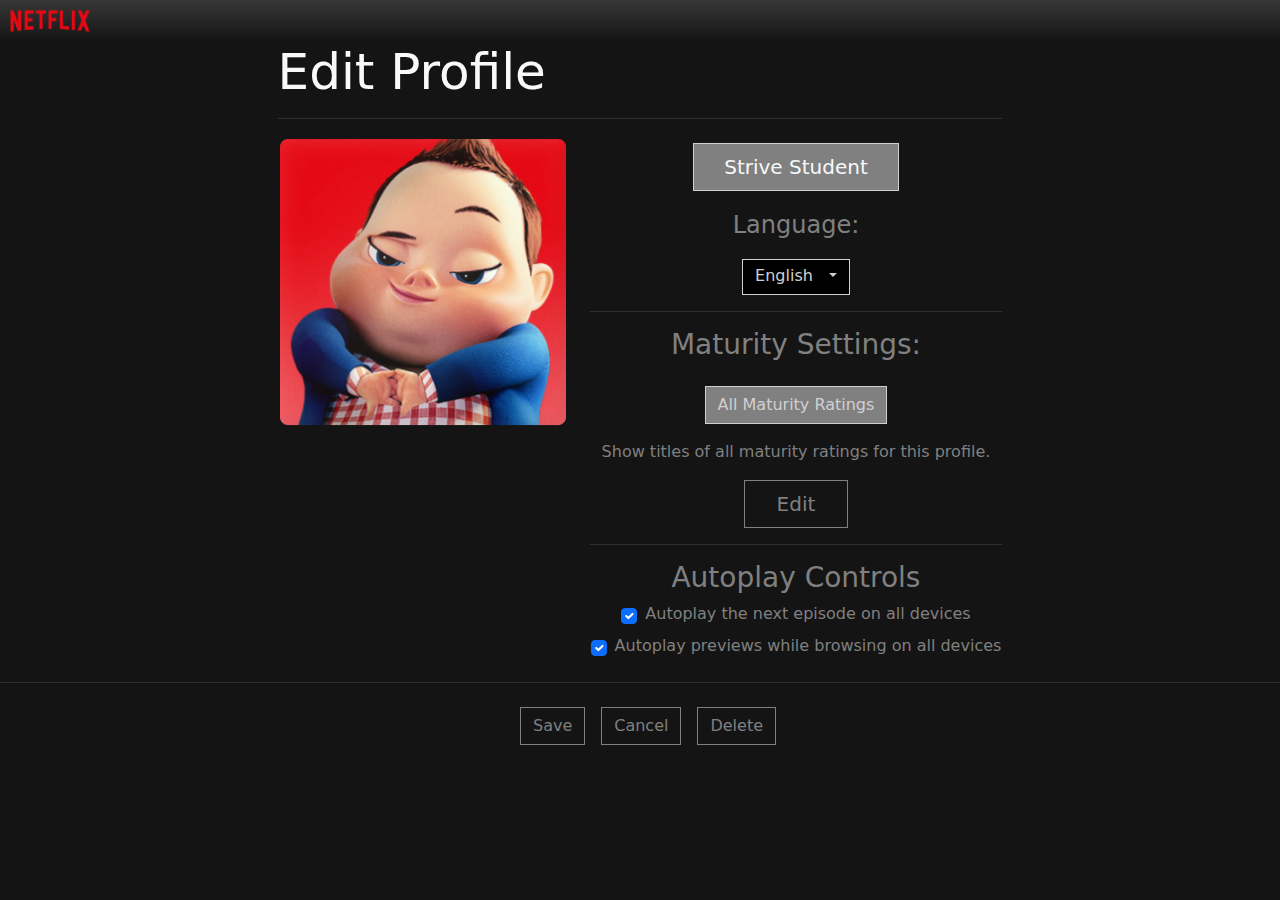
==== commit 6b192575: "Ultimo commit" ====
--- a/profile.html
+++ b/profile.html
@@ -18,41 +18,42 @@
       <main>
         <div class='container d-flex justify-content-center text-sm-center text-md-start'>   
             <form>
-            <h1 class="text-light text-md-start fs-8">Edit Profile</h1>
-            <hr class="text-tertiary fs-1">
-            <div class='row '>   
-                <div class="col-sm-12 col-md-5 ">
-                    <img src="./Netflix-assets/Netflix-assets/assets/avatar.png" class="img-fluid w-sm-100 w-md-75 w-lg-50">
-                </div>
-                <div class="col-sm-12 col-md-7 ">
-                    <button type="button" class="btn btn-outline-primary rounded-0 mt-2 mb-3 bg-tertiary text-light btn-lg w-50">Strive Student</button>
-                    <p class='text-tertiary fs-2'>Language : </p>
-                    <button type="button" class="btn btn-outline-primary rounded-0 bg-black   mt-3 pt-1 d-flex align-items-center">English
-                        <div class=" text-primary nav-item dropdown ">
-                          <a class="nav-link dropdown-toggle ms-3" href="#" role="button" data-bs-toggle="dropdown" aria-expanded="false"> 
-                          </a>
-                      </div>
-                    </button>
-                    <hr class='text-tertiary fs-1'>
-                    <h3 class="text-tertiary">Maturity Settings:</h3>
-                    <button type="button" class="btn btn-outline-primary bg-tertiary mb-3 rounded-0 mt-2 ">All Maturity Rating</button>
-                    <p class="text-tertiary">Show Titles of all maturity ratings for this profile.</p>
-                    <button type="button" class="btn btn-outline-tertiary rounded-0 mt-2 text-tertiary btn-lg w-25  ">Edit</button>
-                    <hr class='text-tertiary fs-1'>
-                    <h3 class="text-tertiary "> Autoplay controls</h3>
-                    <div>
-                        <div class='d-flex align-items-center'>
-                            <input class="form-check-input text-tertiary " type="checkbox" id="check1" name="option1" value="something" checked>
-                            <label class="form-check-label text-tertiary ms-2" for="check1">Autoplay next episode on all devices</label>
+                <h1 class="text-light text-md-start fs-8">Edit Profile</h1>
+                <hr class="text-tertiary fs-1">
+                <div class="row">   
+                    <div class="col-sm-12 col-md-5">
+                        <img src="./Netflix-assets/Netflix-assets/assets/avatar.png" class="img-fluid w-sm-100 w-md-75 w-lg-50" alt="Avatar">
+                    </div>
+                    <div class="col-sm-12 col-md-7">
+                        <button type="button" class="btn btn-outline-primary rounded-0 mt-2 mb-3 bg-tertiary text-light btn-lg w-50 mx-auto d-block">Strive Student</button>
+                        <p class="text-tertiary fs-2 text-center">Language:</p>
+                        <div class="text-center">
+                            <button type="button" class="btn btn-outline-primary rounded-0 bg-black mt-3 pt-1 d-flex align-items-center mx-auto">English
+                                <div class="text-primary nav-item dropdown">
+                                    <a class="nav-link dropdown-toggle ms-3" href="#" role="button" data-bs-toggle="dropdown" aria-expanded="false"></a>
+                                </div>
+                            </button>
                         </div>
-                        <div class='d-flex align-items-center mt-2'>
-                            <input class="form-check-input text-tertiary" type="checkbox" id="check2" name="option2" value="something" checked>
-                            <label class="form-check-label text-tertiary  ms-2" for="check2">Autoplay previews while browsing  on all devices</label>
+                        <hr class="text-tertiary fs-1">
+                        <h3 class="text-tertiary text-center mb-4">Maturity Settings:</h3>
+                        <button type="button" class="btn btn-outline-primary bg-tertiary mb-3 rounded-0 mt-2 mx-auto d-block">All Maturity Ratings</button>
+                        <p class="text-tertiary text-center">Show titles of all maturity ratings for this profile.</p>
+                        <button type="button" class="btn btn-outline-tertiary rounded-0 mt-2 text-tertiary btn-lg w-25 mx-auto d-block">Edit</button>
+                        <hr class="text-tertiary fs-1">
+                        <h3 class="text-tertiary text-center">Autoplay Controls</h3>
+                        <div class="text-center mb-2">
+                            <div class="form-check d-flex justify-content-center align-items-center">
+                                <input class="form-check-input" type="checkbox" id="check1" name="option1" value="something" checked>
+                                <label class="form-check-label text-tertiary ms-2" for="check1">Autoplay the next episode on all devices</label>
+                            </div>
+                            <div class="form-check d-flex justify-content-center align-items-center mt-2">
+                                <input class="form-check-input" type="checkbox" id="check2" name="option2" value="something" checked>
+                                <label class="form-check-label text-tertiary ms-2" for="check2">Autoplay previews while browsing on all devices</label>
+                            </div>
                         </div>
                     </div>
                 </div>
-            </div>
-        </form>
+            </form>
         </div>
         <hr class="text-tertiary fs-1">
       </main>
